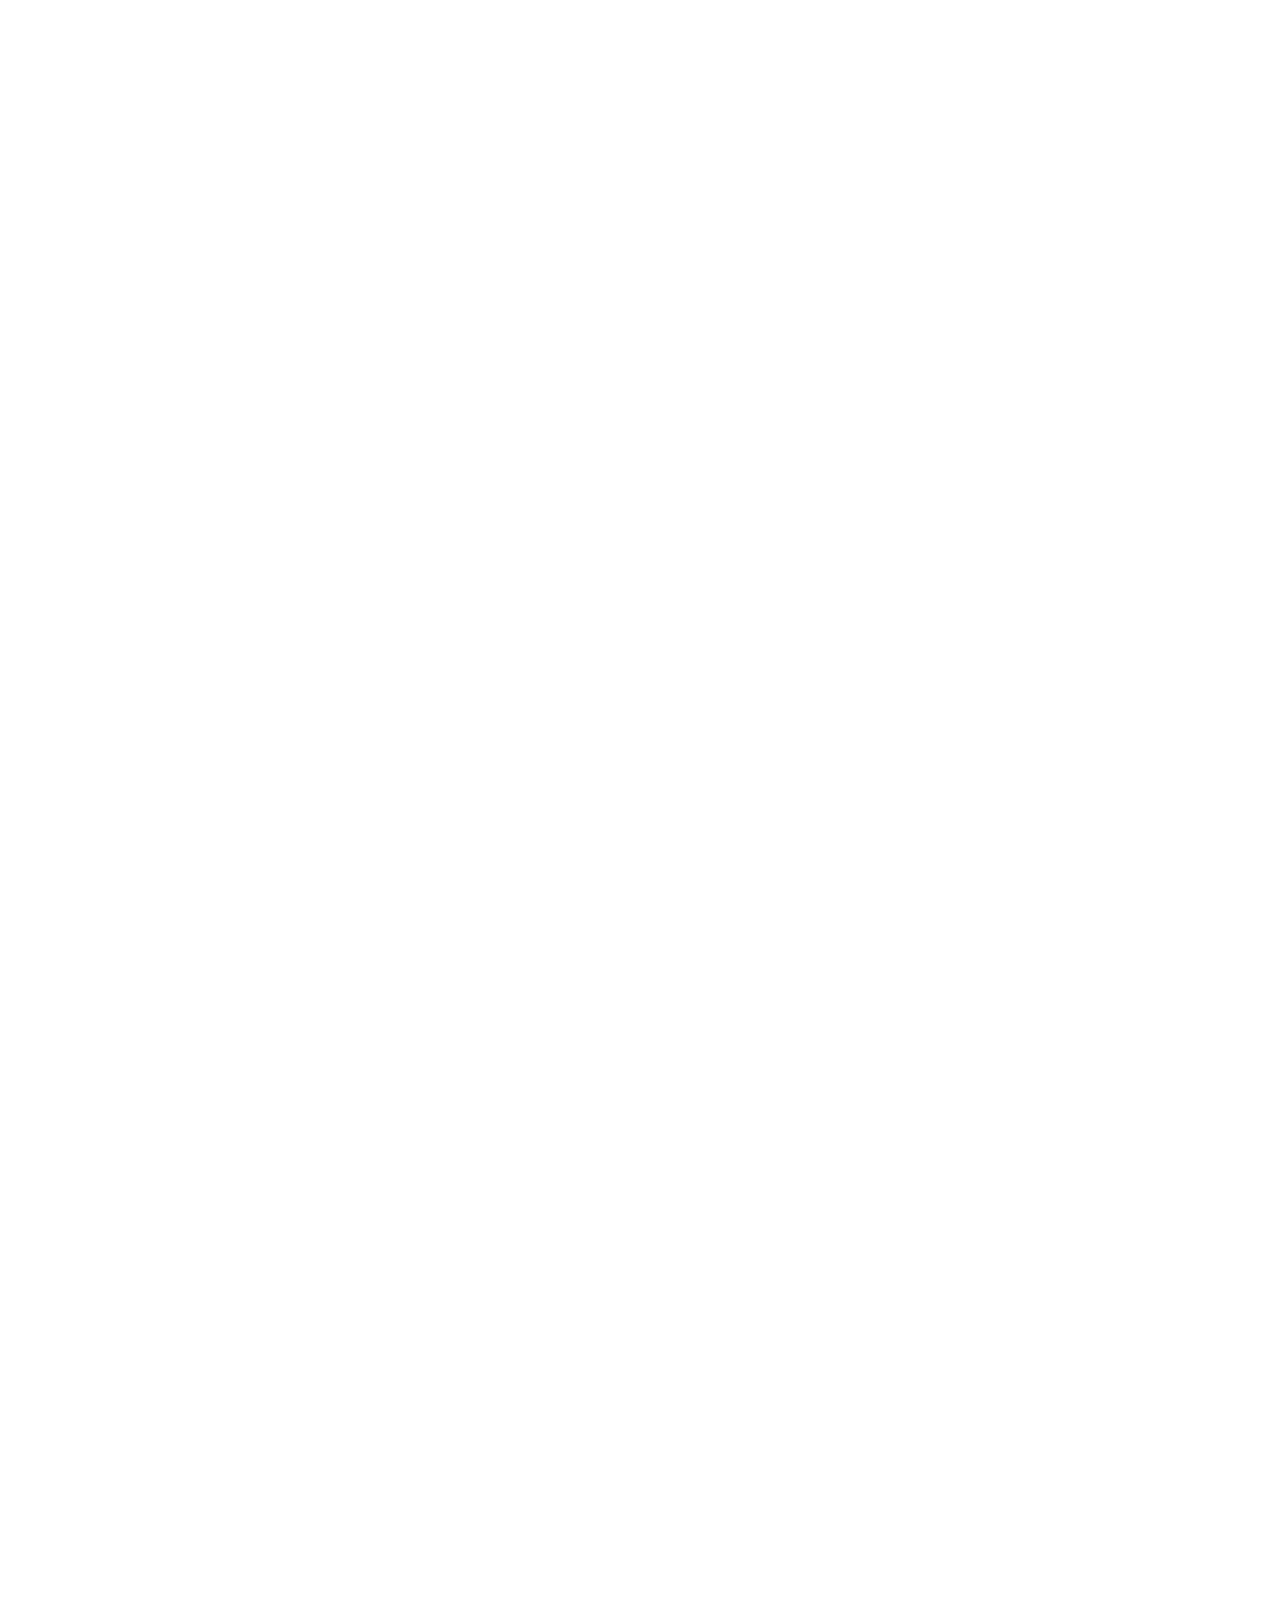
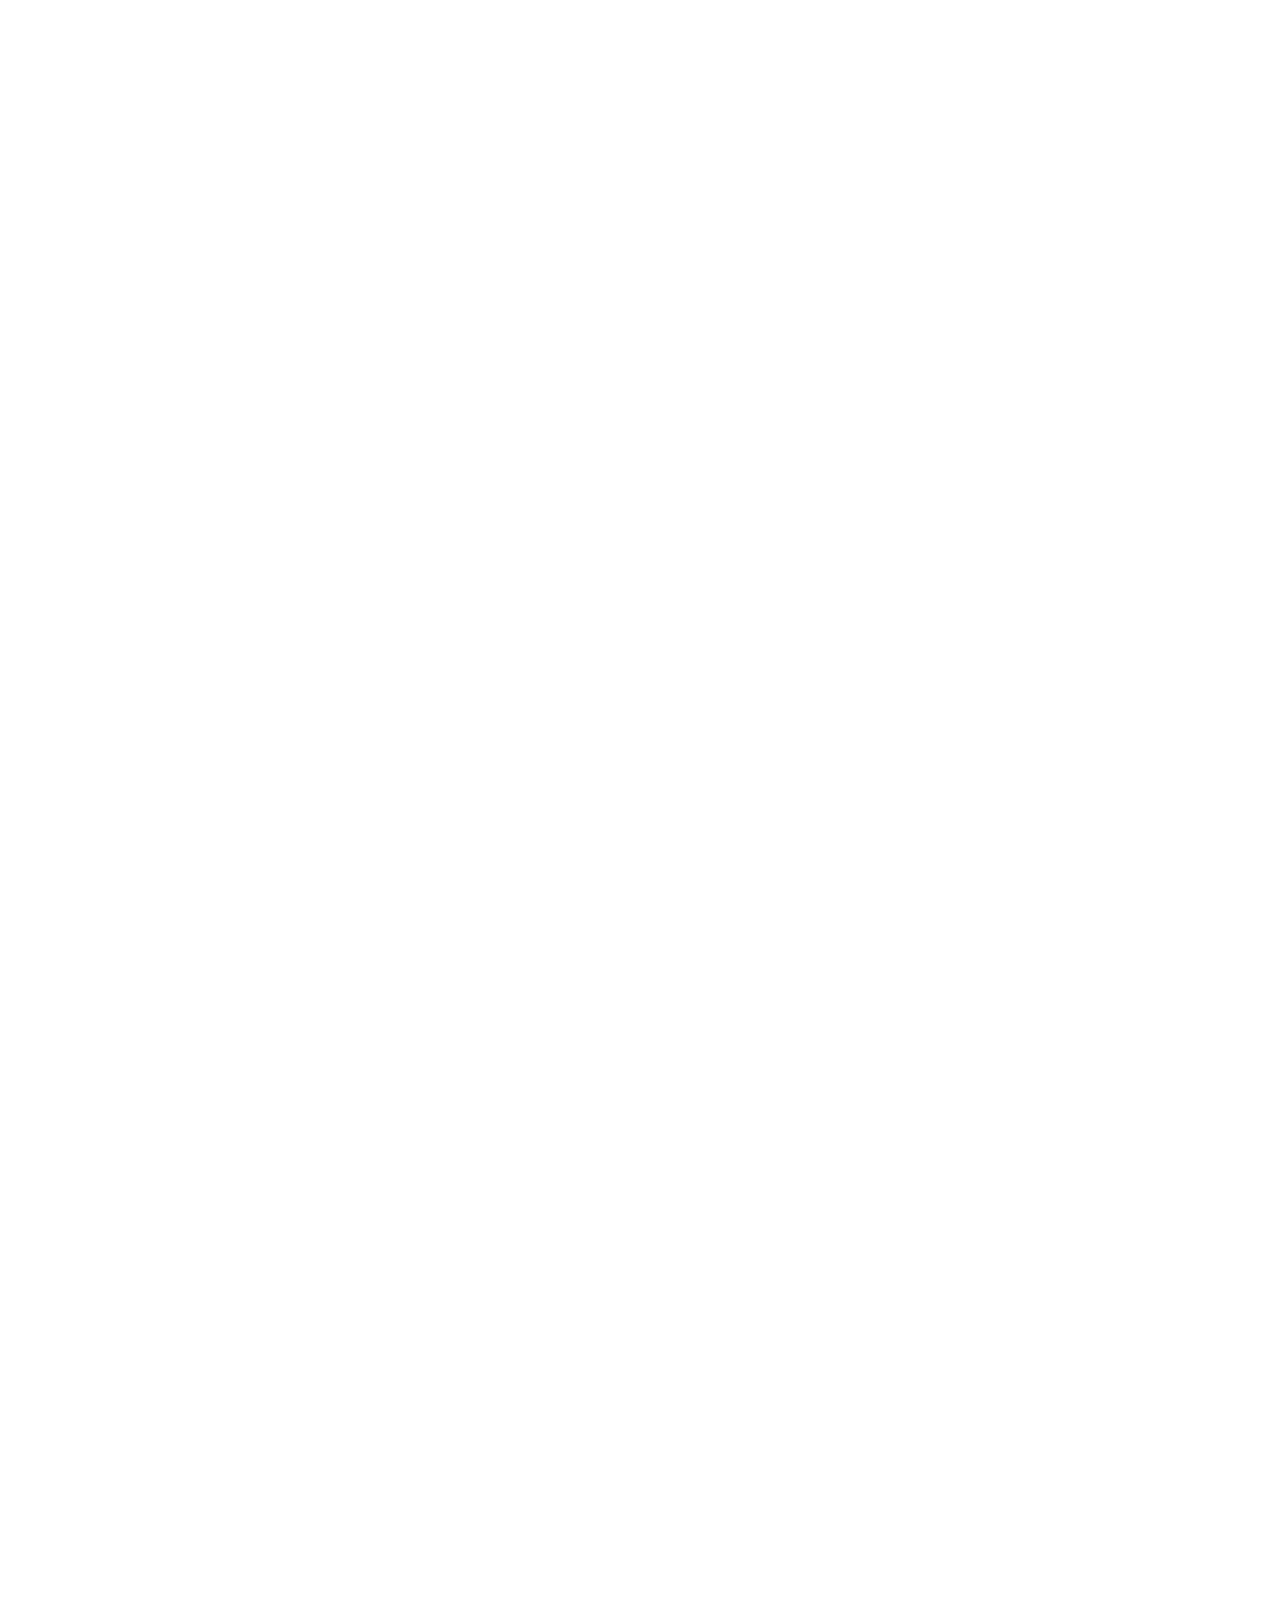
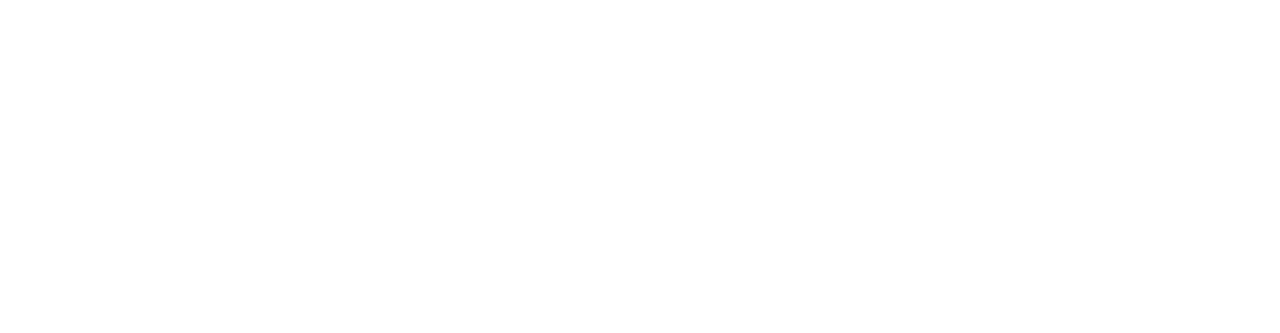
==== index.html @ 21ea9cd9 "Add files via upload" ====
<!DOCTYPE html>
<html lang="en">
<head>
	<title>Wrath Wines</title>
	<meta charset="UTF-8">
	<meta name="viewport" content="width=device-width, initial-scale=1">
<!--===============================================================================================-->
	<link rel="icon" type="image/png" href="images/icons/favicon1.png"/>
<!--===============================================================================================-->
	<link rel="stylesheet" type="text/css" href="vendor/bootstrap/css/bootstrap.min.css">
<!--===============================================================================================-->
	<link rel="stylesheet" type="text/css" href="fonts/font-awesome-4.7.0/css/font-awesome.min.css">
<!--===============================================================================================-->
	<link rel="stylesheet" type="text/css" href="fonts/themify/themify-icons.css">
<!--===============================================================================================-->
	<link rel="stylesheet" type="text/css" href="fonts/Linearicons-Free-v1.0.0/icon-font.min.css">
<!--===============================================================================================-->
	<link rel="stylesheet" type="text/css" href="fonts/elegant-font/html-css/style.css">
<!--===============================================================================================-->
	<link rel="stylesheet" type="text/css" href="vendor/animate/animate.css">
<!--===============================================================================================-->
	<link rel="stylesheet" type="text/css" href="vendor/css-hamburgers/hamburgers.min.css">
<!--===============================================================================================-->
	<link rel="stylesheet" type="text/css" href="vendor/animsition/css/animsition.min.css">
<!--===============================================================================================-->
	<link rel="stylesheet" type="text/css" href="vendor/select2/select2.min.css">
<!--===============================================================================================-->
	<link rel="stylesheet" type="text/css" href="vendor/daterangepicker/daterangepicker.css">
<!--===============================================================================================-->
	<link rel="stylesheet" type="text/css" href="vendor/slick/slick.css">
<!--===============================================================================================-->
	<link rel="stylesheet" type="text/css" href="vendor/lightbox2/css/lightbox.min.css">
<!--===============================================================================================-->
	<link rel="stylesheet" type="text/css" href="css/util.css">
	<link rel="stylesheet" type="text/css" href="css/main.css">
<!--===============================================================================================-->
</head>
<body class="animsition">

	<!-- Header -->
	<header class="header3">
		<!-- Header desktop -->
		<div class="container-menu-header-v3">
			<div class="wrap_header3 p-t-74">
				<!-- Logo -->
				<a href="index.html" class="logo3">
					<img src="images/icons/logo.png" alt="IMG-LOGO">
				</a>

				<!-- Header Icon -->
				<div class="header-icons3 p-t-38 p-b-60 p-l-8">
					<a href="#" class="header-wrapicon1 dis-block">
						<img src="images/icons/icon-header-01.png" class="header-icon1" alt="ICON">
					</a>

					<span class="linedivide1"></span>

					<div class="header-wrapicon2">
						<img src="images/icons/icon-header-02.png" class="header-icon1 js-show-header-dropdown" alt="ICON">
						<span class="header-icons-noti">0</span>

						<!-- Header cart noti -->
						<div class="header-cart header-dropdown">
							<ul class="header-cart-wrapitem">
								<li class="header-cart-item">
									<div class="header-cart-item-img">
										<img src="images/banner-06.jpg.png" alt="IMG">
									</div>

									<div class="header-cart-item-txt">
										<a href="#" class="header-cart-item-name">
											2018 WRATH PINOT NOIR
										</a>

										<span class="header-cart-item-info">
											1 x $92.00
										</span>
									</div>
								</li>

								<li class="header-cart-item">
									<div class="header-cart-item-img">
										<img src="images/banner-06.jpg.png" alt="IMG">
									</div>

									<div class="header-cart-item-txt">
										<a href="#" class="header-cart-item-name">
											2018 WRATH SYRAH
										</a>

										<span class="header-cart-item-info">
											1 x $92.00
										</span>
									</div>
								</li>

							</ul>

							<div class="header-cart-total">
								Total: $185.00
							</div>

							<div class="header-cart-buttons">
								<div class="header-cart-wrapbtn">
									<!-- Button -->
									<a href="cart.html" class="flex-c-m size1 bg1 bo-rad-20 hov1 s-text1 trans-0-4">
										View Cart
									</a>
								</div>

								<div class="header-cart-wrapbtn">
									<!-- Button -->
									<a href="#" class="flex-c-m size1 bg1 bo-rad-20 hov1 s-text1 trans-0-4">
										Check Out
									</a>
								</div>
							</div>
						</div>
					</div>
				</div>

				<!-- Menu -->
				<div class="wrap_menu">
					<nav class="menu">
						<ul class="main_menu">
							<li>
								<a href="index.html">Home</a>
							</li>

							<li>
								<a href="product.html">Wines</a>
							</li>

							<li>
								<a href="about.html">About Wrath</a>
							</li>

							<li>
								<a href="contact.html">Contact</a>
							</li>
						</ul>
					</nav>
				</div>
			</div>

			<div class="bottombar flex-col-c p-b-65">
				<div class="bottombar-social t-center p-b-8">
					<a href="https://www.facebook.com/wrathwines/" class="topbar-social-item fa fa-facebook"></a>
					<a href="https://www.instagram.com/wrathwines/?hl=en" class="topbar-social-item fa fa-instagram"></a>
					
					
					
				</div>

				<div class="bottombar-child2 p-r-20">
					<div class="topbar-language rs1-select2">
						<select class="selection-1" name="time">
							<option>USD</option>
						
						</select>
					</div>
				</div>
			</div>
		</div>

		<!-- Header Mobile -->
		<div class="wrap_header_mobile">
			<!-- Logo moblie -->
			<a href="index.html" class="logo-mobile">
				<img src="images/icons/logo.png" alt="IMG-LOGO">
			</a>

			<!-- Button show menu -->
			<div class="btn-show-menu">
				<!-- Header Icon mobile -->
				<div class="header-icons-mobile">
					<a href="#" class="header-wrapicon1 dis-block">
						<img src="images/icons/icon-header-01.png" class="header-icon1" alt="ICON">
					</a>

					<span class="linedivide2"></span>

					<div class="header-wrapicon2">
						<img src="images/icons/icon-header-02.png" class="header-icon1 js-show-header-dropdown" alt="ICON">
						<span class="header-icons-noti">0</span>

						<!-- Header cart noti -->
						<div class="header-cart header-dropdown">
							<ul class="header-cart-wrapitem">
								<li class="header-cart-item">
									<div class="header-cart-item-img">
										<img src="images/banner-06.jpg.png" alt="IMG">
									</div>

									<div class="header-cart-item-txt">
										<a href="#" class="header-cart-item-name">
											2018 WRATH PINOT NOIR
										</a>

										<span class="header-cart-item-info">
											1 x $92.00
										</span>
									</div>
								</li>

								<li class="header-cart-item">
									<div class="header-cart-item-img">
										<img src="images/banner-06.jpg.png" alt="IMG">
									</div>

									<div class="header-cart-item-txt">
										<a href="#" class="header-cart-item-name">
											2018 WRATH SYRAH
										</a>

										<span class="header-cart-item-info">
											1 x $92.00
										</span>
									</div>
								</li>

							</ul>

							<div class="header-cart-total">
								Total: $185.00
							</div>

							<div class="header-cart-buttons">
								<div class="header-cart-wrapbtn">
									<!-- Button -->
									<a href="cart.html" class="flex-c-m size1 bg1 bo-rad-20 hov1 s-text1 trans-0-4">
										View Cart
									</a>
								</div>

								<div class="header-cart-wrapbtn">
									<!-- Button -->
									<a href="#" class="flex-c-m size1 bg1 bo-rad-20 hov1 s-text1 trans-0-4">
										Check Out
									</a>
								</div>
							</div>
						</div>
					</div>
				</div>

				<div class="btn-show-menu-mobile hamburger hamburger--squeeze">
					<span class="hamburger-box">
						<span class="hamburger-inner"></span>
					</span>
				</div>
			</div>
		</div>

		<!-- Menu Mobile -->
		<div class="wrap-side-menu" >
			<nav class="side-menu">
				<ul class="main-menu">
					<li class="item-topbar-mobile p-l-20 p-t-8 p-b-8">
						<span class="topbar-child1">
							10% off all Pinot Noir!
						</span>
					</li>

					<li class="item-topbar-mobile p-l-20 p-t-8 p-b-8">
						<div class="topbar-child2-mobile">
							>

							<div class="topbar-language rs1-select2">
								<select class="selection-1" name="time">
									<option>USD</option>
									
								</select>
							</div>
						</div>
					</li>

					<li class="item-topbar-mobile p-l-10">
						<div class="topbar-social-mobile">
							<a href="#" class="topbar-social-item fa fa-facebook"></a>
							<a href="#" class="topbar-social-item fa fa-instagram"></a>
							
					</li>

					<li class="item-menu-mobile1">
						<a href="index.html">Home</a>
						
					</li>

					<li class="item-menu-mobile1">
						<a href="product.html">Wines</a>
					</li>

					<li class="item-menu-mobile1">
						<a href="about.html">About Wrath</a>
					</li>

					<li class="item-menu-mobile1">
						<a href="contact.html">Contact</a>
					</li>
				</ul>
			</nav>
		</div>
	</header>

<div class="container1-page">
	<!-- Slide1 -->
	<section class="slide1 rs1-slick1">
		<div class="wrap-slick1">
			<div class="slick1">
				<div class="item-slick1 item1-slick1" style="background-image: url(images/master-slide-08.jpg.png);">
					<div class="wrap-content-slide1 size24 flex-col-c-m p-l-15 p-r-15 p-t-120 p-b-170">
						

						

						<div class="wrap-btn-slide1 w-size1 animated visible-false" data-appear="zoomIn">
							<!-- Button -->
							
						</div>
					</div>
				</div>

				<div class="item-slick1 item1-slick1" style="background-image: url(images/master-slide-09.png);">
					<div class="wrap-content-slide1 size24 flex-col-c-m p-l-15 p-r-15 p-t-120 p-b-170">
						

						<div class="wrap-btn-slide1 w-size1 animated visible-false" data-appear="rotateIn">
							<!-- Button -->
							
						</div>
					</div>
				</div>

				<div class="item-slick1 item1-slick1" style="background-image: url(images/master-slide-10.png);">
					<div class="wrap-content-slide1 size24 flex-col-c-m p-l-15 p-r-15 p-t-120 p-b-170">
						

						

						<div class="wrap-btn-slide1 w-size1 animated visible-false" data-appear="slideInUp">
							<!-- Button -->
							
						</div>
					</div>
				</div>
			</div>
		</div>
	</section>

	<!-- Top noti -->
	<div class="pos-relative">
		<div class="flex-c-m size22 bg0 s-text21 ab-b-l op-0-9">
			10% off all Pinot Noir!
			<a href="product.html" class="s-text22 hov6 p-l-5">
				Shop Now
			</a>

			<button class="flex-c-m pos2 size23 colorwhite eff3 trans-0-4 btn-romove-top-noti">
				<i class="fa fa-remove fs-13" aria-hidden="true"></i>
			</button>
		</div>
	</div>

	<!-- Banner -->
	<section class="banner bgwhite p-t-40 p-b-40">
		<div class="container">
			<div class="row">
				<div class="col-sm-10 col-md-8 col-lg-4 m-l-r-auto">
					<!-- block1 -->
					<div class="block1 hov-img-zoom pos-relative m-b-30">
						<img src="images/banner-06.jpg.png" alt="IMG-BENNER">

						<div class="block1-wrapbtn w-size2">
							<!-- Button -->
							<a href="product.html" class="flex-c-m size2 m-text2 bg3 hov1 trans-0-4">
								Wines
							</a>
						</div>
					</div>

					<!-- block1 -->
					<div class="block1 hov-img-zoom pos-relative m-b-30">
						<img src="images/banner-B.png" alt="IMG-BENNER">

						<div class="block1-wrapbtn w-size2">
							<!-- Button -->
							<a href="#" class="flex-c-m size2 m-text2 bg3 hov1 trans-0-4">
								Wine Bundles
							</a>
						</div>
					</div>
				</div>

				<div class="col-sm-10 col-md-8 col-lg-4 m-l-r-auto">
					<!-- block1 -->
					<div class="block1 hov-img-zoom pos-relative m-b-30">
						<img src="images/banner-07.jpg.png" alt="IMG-BENNER">

						<div class="block1-wrapbtn w-size2">
							<!-- Button -->
							<a href="#" class="flex-c-m size2 m-text2 bg3 hov1 trans-0-4">
								Tasting
							</a>
						</div>
					</div>

					<!-- block1 -->
					<div class="block1 hov-img-zoom pos-relative m-b-30">
						<img src="images/banner-BO.png" alt="IMG-BENNER">

						<div class="block1-wrapbtn w-size2">
							<!-- Button -->
							<a href="#" class="flex-c-m size2 m-text2 bg3 hov1 trans-0-4">
								Merchandise
							</a>
						</div>
					</div>
				</div>

				<div class="col-sm-10 col-md-8 col-lg-4 m-l-r-auto">
					<!-- block1 -->
					<div class="block1 hov-img-zoom pos-relative m-b-30">
						<img src="images/banner-55.png" alt="IMG-BENNER">

						<div class="block1-wrapbtn w-size2">
							<!-- Button -->
							<a href="#" class="flex-c-m size2 m-text2 bg3 hov1 trans-0-4">
								Apparel
							</a>
						</div>
					</div>

					<!-- block2 -->
					<div class="block2 wrap-pic-w pos-relative m-b-30">
						<img src="images/icons/bg-01.jpg.png" alt="IMG">

						<div class="block2-content sizefull ab-t-l flex-col-c-m">
							<h4 class="m-text4 t-center w-size3 p-b-8">
								Join The Wrath List
							</h4>

							<p class="t-center w-size4">
								By joining The Wrath List ensures you the first, possibly only, opportunity to purchase Wrath wines.
							</p>

							<div class="w-size2 p-t-25">
								<!-- Button -->
								<a href="#" class="flex-c-m size2 bg4 bo-rad-23 hov1 m-text3 trans-0-4">
									Join Wrath List
								</a>
							</div>
						</div>
					</div>
				</div>
			</div>
		</div>
	</section>

	<!-- New Product -->
	<section class="newproduct bgwhite p-t-45 p-b-105">
		<div class="container">
			<div class="sec-title p-b-60">
				<h3 class="m-text5 t-center">
					Best Sellers
				</h3>
			</div>

			<!-- Slide2 -->
			<div class="wrap-slick2 rs1-slick2">
				<div class="slick2">

					<div class="item-slick2 p-l-15 p-r-15">
						<!-- Block2 -->
						<div class="block2">
							<div class="block2-img wrap-pic-w of-hidden pos-relative block2-labelnew">
								<img src="images/item-02.jpg.png" alt="IMG-PRODUCT">

								<div class="block2-overlay trans-0-4">
									<a href="#" class="block2-btn-addwishlist hov-pointer trans-0-4">
										<i class="icon-wishlist icon_heart_alt" aria-hidden="true"></i>
										<i class="icon-wishlist icon_heart dis-none" aria-hidden="true"></i>
									</a>

									<div class="block2-btn-addcart w-size1 trans-0-4">
										<!-- Button -->
										<button class="flex-c-m size1 bg4 bo-rad-23 hov1 s-text1 trans-0-4">
											Add to Cart
										</button>
									</div>
								</div>
							</div>

							

							<div class="block2-txt p-t-20">
								<a href="product-detail.html" class="block2-name dis-block s-text3 p-b-5">
									<h6 class="PB">2018 WRATH SYRAH</h6>
									
								</a>
								<h6 class="h6r">San Saba Vineyard</h5>

								<h6 class="PT">$92.50</h6>
							</div>
						</div>
					</div>

					<div class="item-slick2 p-l-15 p-r-15">
						<!-- Block2 -->
						<div class="block2">
							<div class="block2-img wrap-pic-w of-hidden pos-relative block2-labelnew">
								<img src="images/item-05.jpg.png" alt="IMG-PRODUCT">

								<div class="block2-overlay trans-0-4">
									<a href="#" class="block2-btn-addwishlist hov-pointer trans-0-4">
										<i class="icon-wishlist icon_heart_alt" aria-hidden="true"></i>
										<i class="icon-wishlist icon_heart dis-none" aria-hidden="true"></i>
									</a>

									<div class="block2-btn-addcart w-size1 trans-0-4">
										<!-- Button -->
										<button class="flex-c-m size1 bg4 bo-rad-23 hov1 s-text1 trans-0-4">
											Add to Cart
										</button>
									</div>
								</div>
							</div>

							<div class="block2-txt p-t-20">
								<a href="product-detail.html" class="block2-name dis-block s-text3 p-b-5">
									<h6 class="PB">2018 WRATH PINOT NOIR</h6>
								</a>
								<h6 class="h6r">McIntyre Vineyard</h6>
								
									<h6 class="PT">$92.50</h6>
								
							</div>
						</div>
					</div>

					<div class="item-slick2 p-l-15 p-r-15">
						<!-- Block2 -->
						<div class="block2">
							<div class="block2-img wrap-pic-w of-hidden pos-relative block2-labelnew">
								<img src="images/item-05.jpg.png" alt="IMG-PRODUCT">

								<div class="block2-overlay trans-0-4">
									<a href="#" class="block2-btn-addwishlist hov-pointer trans-0-4">
										<i class="icon-wishlist icon_heart_alt" aria-hidden="true"></i>
										<i class="icon-wishlist icon_heart dis-none" aria-hidden="true"></i>
									</a>

									<div class="block2-btn-addcart w-size1 trans-0-4">
										<!-- Button -->
										<button class="flex-c-m size1 bg4 bo-rad-23 hov1 s-text1 trans-0-4">
											Add to Cart
										</button>
									</div>
								</div>
							</div>

							<div class="block2-txt p-t-20">
								<a href="product-detail.html" class="block2-name dis-block s-text3 p-b-5">
									<h6 class="PB">2018 WRATH PINOT NOIR</h6>
								</a>
								<h6 class="h6r">Boekenoogen Vineyard</h6>
								
								<h6 class="PT">$92.50</h6>
								
							</div>
						</div>
					</div>

					<div class="item-slick2 p-l-15 p-r-15">
						<!-- Block2 -->
						<div class="block2">
							<div class="block2-img wrap-pic-w of-hidden pos-relative block2-labelnew">
								<img src="images/item-02.jpg.png" alt="IMG-PRODUCT">

								<div class="block2-overlay trans-0-4">
									<a href="#" class="block2-btn-addwishlist hov-pointer trans-0-4">
										<i class="icon-wishlist icon_heart_alt" aria-hidden="true"></i>
										<i class="icon-wishlist icon_heart dis-none" aria-hidden="true"></i>
									</a>

									<div class="block2-btn-addcart w-size1 trans-0-4">
										<!-- Button -->
										<button class="flex-c-m size1 bg4 bo-rad-23 hov1 s-text1 trans-0-4">
											Add to Cart
										</button>
									</div>
								</div>
							</div>

							<div class="block2-txt p-t-20">
								<a href="product-detail.html" class="block2-name dis-block s-text3 p-b-5">
									<h6 class="PB">2018 WRATH PINOT NOIR </h6>
								</a>
								<h6 class="h6r">KW Ranch</h6>
								
								<h6 class="PT">$92.50</h6>	
								

							
							</div>
						</div>
					</div>

					<div class="item-slick2 p-l-15 p-r-15">
						<!-- Block2 -->
						<div class="block2">
							<div class="block2-img wrap-pic-w of-hidden pos-relative block2-labelnew">
								<img src="images/item-03.jpg.png" alt="IMG-PRODUCT">

								<div class="block2-overlay trans-0-4">
									<a href="#" class="block2-btn-addwishlist hov-pointer trans-0-4">
										<i class="icon-wishlist icon_heart_alt" aria-hidden="true"></i>
										<i class="icon-wishlist icon_heart dis-none" aria-hidden="true"></i>
									</a>

									<div class="block2-btn-addcart w-size1 trans-0-4">
										<!-- Button -->
										<button class="flex-c-m size1 bg4 bo-rad-23 hov1 s-text1 trans-0-4">
											Add to Cart
										</button>
									</div>
								</div>
							</div>

							<div class="block2-txt p-t-20">
								<a href="product-detail.html" class="block2-name dis-block s-text3 p-b-5">
									<h6 class="PB">2018 WRATH SAUVIGNON BLANC</h6>
								</a>
								<h6 class="h6r">3 Clone</h6>
								
								<h6 class="PT">$92.50</h6>	
							</div>
						</div>
					</div>

					<div class="item-slick2 p-l-15 p-r-15">
						<!-- Block2 -->
						<div class="block2">
							<div class="block2-img wrap-pic-w of-hidden pos-relative block2-labelnew">
								<img src="images/item-05.jpg.png" alt="IMG-PRODUCT">

								<div class="block2-overlay trans-0-4">
									<a href="#" class="block2-btn-addwishlist hov-pointer trans-0-4">
										<i class="icon-wishlist icon_heart_alt" aria-hidden="true"></i>
										<i class="icon-wishlist icon_heart dis-none" aria-hidden="true"></i>
									</a>

									<div class="block2-btn-addcart w-size1 trans-0-4">
										<!-- Button -->
										<button class="flex-c-m size1 bg4 bo-rad-23 hov1 s-text1 trans-0-4">
											Add to Cart
										</button>
									</div>
								</div>
							</div>

							<div class="block2-txt p-t-20">
								<a href="product-detail.html" class="block2-name dis-block s-text3 p-b-5">
									<h6 class="PB">2018 WRATH PINOT</h6>
								</a>
								<h6 class="h6r">115/667</h6>
								
								<h6 class="PT">$92.50</h6>	
							</div>
						</div>
					</div>

					<div class="item-slick2 p-l-15 p-r-15">
						<!-- Block2 -->
						<div class="block2">
							<div class="block2-img wrap-pic-w of-hidden pos-relative block2-labelnew">
								<img src="images/item-04.jpg.png" alt="IMG-PRODUCT">

								<div class="block2-overlay trans-0-4">
									<a href="#" class="block2-btn-addwishlist hov-pointer trans-0-4">
										<i class="icon-wishlist icon_heart_alt" aria-hidden="true"></i>
										<i class="icon-wishlist icon_heart dis-none" aria-hidden="true"></i>
									</a>

									<div class="block2-btn-addcart w-size1 trans-0-4">
										<!-- Button -->
										<button class="flex-c-m size1 bg4 bo-rad-23 hov1 s-text1 trans-0-4">
											Add to Cart
										</button>
									</div>
								</div>
							</div>

							<div class="block2-txt p-t-20">
								<a href="product-detail.html" class="block2-name dis-block s-text3 p-b-5">
									
									<h6 class="PB">2018 WRATH GRENACHE</h6>
								</a>
								<h6 class="h6r">San Saba Vineyard</h6>
								
								<h6 class="PT">$92.50</h6>	
							</div>
						</div>
					</div>

					<div class="item-slick2 p-l-15 p-r-15">
						<!-- Block2 -->
						<div class="block2">
							<div class="block2-img wrap-pic-w of-hidden pos-relative block2-labelnew">
								<img src="images/item-03.jpg.png" alt="IMG-PRODUCT">

								<div class="block2-overlay trans-0-4">
									<a href="#" class="block2-btn-addwishlist hov-pointer trans-0-4">
										<i class="icon-wishlist icon_heart_alt" aria-hidden="true"></i>
										<i class="icon-wishlist icon_heart dis-none" aria-hidden="true"></i>
									</a>

									<div class="block2-btn-addcart w-size1 trans-0-4">
										<!-- Button -->
										<button class="flex-c-m size1 bg4 bo-rad-23 hov1 s-text1 trans-0-4">
											Add to Cart
										</button>
									</div>
								</div>
							</div>

							<div class="block2-txt p-t-20">
								<a href="product-detail.html" class="block2-name dis-block s-text3 p-b-5">
									<h6 class="PB">2018 WRATH CHARDONNAY</h6>
								</a>
								<h6 class="h6r">Fermata</h6>
								<h6 class="PT">$92.50</h6>	
							</div>
						</div>
					</div>
				</div>
			</div>

		</div>
	</section>

	<!-- Banner2 -->
	<div class="banner2 bg5 p-t-55 p-b-55 bg-img1" style="background-image: url(images/WBG.png);">
		<div class="container">
			<div class="flex-w flex-r-m flex-c-xl">
				<div class="p-t-15 p-b-15 w-size28">
					<div class="bgwhite hov-img-zoom pos-relative p-b-20per-ssm">
						<img src="images/LaPaulee.png" alt="IMG-BANNER">

						<div class="ab-t-l sizefull flex-col-c-b p-l-15 p-r-15 p-b-20">
							<div class="t-center">
								<a class="dis-block s-text33 p-b-5">
									<h1 class="LP">La Paulee</h1>
								</a>


								<span class="block2-newprice">
									<a href="#"><h3 class="BYTN">Buy Your Tickets Now!</h3></a>
								</span>
							</div>

							<div class="flex-c-m p-t-44 p-t-30-xl">
								<div class="flex-col-c-m size3 bo1 m-l-5 m-r-5">
									<span class="m-text100 p-b-1 days">
										69
									</span>

									<span class="s-text100">
										days
									</span>
								</div>

								<div class="flex-col-c-m size3 bo1 m-l-5 m-r-5">
									<span class="m-text100 p-b-1 hours">
										04
									</span>

									<span class="s-text100">
										hrs
									</span>
								</div>

								<div class="flex-col-c-m size3 bo1 m-l-5 m-r-5">
									<span class="m-text100 p-b-1 minutes">
										32
									</span>

									<span class="s-text100">
										mins
									</span>
								</div>

								<div class="flex-col-c-m size3 bo1 m-l-5 m-r-5">
									<span class="m-text100 p-b-1 seconds">
										05
									</span>

									<span class="s-text100">
										secs
									</span>
								</div>
							</div>
						</div>
					</div>
				</div>
			</div>
		</div>
	</div>


	<!-- Our product -->
	<section class="bgwhite p-t-115 p-b-58">
		<div class="container">
			<div class="sec-title p-b-22">
				<h3 class="m-text5 t-center">
					Our Wines
				</h3>
			</div>

			<!-- Tab01 -->
			<div class="tab01">
				<!-- Nav tabs -->
				<ul class="nav nav-tabs" role="tablist">
					<li class="nav-item">
						<a class="nav-link active" data-toggle="tab" href="#best-seller" role="tab">Wrath Reds</a>
					</li>
					<li class="nav-item">
						<a class="nav-link" data-toggle="tab" href="#featured" role="tab">Wrath Whites</a>
					</li>
					<li class="nav-item">
						<a class="nav-link" data-toggle="tab" href="#sale" role="tab">On Sale</a>
					</li>
					<li class="nav-item">
						<a class="nav-link" data-toggle="tab" href="#top-rate" role="tab">Best Sellers</a>
					</li>
				</ul>

				<!-- Tab panes -->
				<div class="tab-content p-t-35">
					<!-- - -->
					<div class="tab-pane fade show active" id="best-seller" role="tabpanel">
						<div class="row">
							<div class="col-sm-6 col-md-4 col-lg-3 p-b-50">
								<!-- Block2 -->
								<div class="block2">
									<div class="block2-img wrap-pic-w of-hidden pos-relative block2-labelnew">
										<img src="images/item-02.jpg.png" alt="IMG-PRODUCT">

										<div class="block2-overlay trans-0-4">
											<a href="#" class="block2-btn-addwishlist hov-pointer trans-0-4">
												<i class="icon-wishlist icon_heart_alt" aria-hidden="true"></i>
												<i class="icon-wishlist icon_heart dis-none" aria-hidden="true"></i>
											</a>

											<div class="block2-btn-addcart w-size1 trans-0-4">
												<!-- Button -->
												<button class="flex-c-m size1 bg4 bo-rad-23 hov1 s-text1 trans-0-4">
													Add to Cart
												</button>
											</div>
										</div>
									</div>

									<div class="block2-txt p-t-20">
										<a href="product-detail.html" class="block2-name dis-block s-text3 p-b-5">
											<h6 class="PB">2018 WRATH SYRAH</h6>
										</a>
										<h6 class="h6r">San Saba Vineyard</h5>
										<h6 class="PT">$92.50</h6>
										
										
										
									</div>
								</div>
							</div>

							<div class="col-sm-6 col-md-4 col-lg-3 p-b-50">
								<!-- Block2 -->
								<div class="block2">
									<div class="block2-img wrap-pic-w of-hidden pos-relative block2-labelnew ">
										<img src="images/item-02.jpg.png" alt="IMG-PRODUCT">

										<div class="block2-overlay trans-0-4">
											<a href="#" class="block2-btn-addwishlist hov-pointer trans-0-4">
												<i class="icon-wishlist icon_heart_alt" aria-hidden="true"></i>
												<i class="icon-wishlist icon_heart dis-none" aria-hidden="true"></i>
											</a>

											<div class="block2-btn-addcart w-size1 trans-0-4">
												<!-- Button -->
												<button class="flex-c-m size1 bg4 bo-rad-23 hov1 s-text1 trans-0-4">
													Add to Cart
												</button>
											</div>
										</div>
									</div>

									<div class="block2-txt p-t-20">
										<a href="product-detail.html" class="block2-name dis-block s-text3 p-b-5">
											<h6 class="PB">2018 WRATH PINOT NOIR</h6>
										</a>
										<h6 class="h6r">KW Ranch</h5>
										<h6 class="PT">$92.50</h6>
									</div>
								</div>
							</div>

							<div class="col-sm-6 col-md-4 col-lg-3 p-b-50">
								<!-- Block2 -->
								<div class="block2">
									<div class="block2-img wrap-pic-w of-hidden pos-relative block2-labelnew">
										<img src="images/item-02.jpg.png" alt="IMG-PRODUCT">

										<div class="block2-overlay trans-0-4">
											<a href="#" class="block2-btn-addwishlist hov-pointer trans-0-4">
												<i class="icon-wishlist icon_heart_alt" aria-hidden="true"></i>
												<i class="icon-wishlist icon_heart dis-none" aria-hidden="true"></i>
											</a>

											<div class="block2-btn-addcart w-size1 trans-0-4">
												<!-- Button -->
												<button class="flex-c-m size1 bg4 bo-rad-23 hov1 s-text1 trans-0-4">
													Add to Cart
												</button>
											</div>
										</div>
									</div>

									<div class="block2-txt p-t-20">
										<a href="product-detail.html" class="block2-name dis-block s-text3 p-b-5">
											<h6 class="PB">2018 WRATH PINOT NOIR</h6>
										</a>
										<h6 class="h6r">Boekenoogen Vineyard</h5>
										<h6 class="PT">$92.50</h6>
									</div>
								</div>
							</div>

							<div class="col-sm-6 col-md-4 col-lg-3 p-b-50">
								<!-- Block2 -->
								<div class="block2">
									<div class="block2-img wrap-pic-w of-hidden pos-relative block2-labelnew">
										<img src="images/item-02.jpg.png" alt="IMG-PRODUCT">

										<div class="block2-overlay trans-0-4">
											<a href="#" class="block2-btn-addwishlist hov-pointer trans-0-4">
												<i class="icon-wishlist icon_heart_alt" aria-hidden="true"></i>
												<i class="icon-wishlist icon_heart dis-none" aria-hidden="true"></i>
											</a>

											<div class="block2-btn-addcart w-size1 trans-0-4">
												<!-- Button -->
												<button class="flex-c-m size1 bg4 bo-rad-23 hov1 s-text1 trans-0-4">
													Add to Cart
												</button>
											</div>
										</div>
									</div>

									<div class="block2-txt p-t-20">
										<a href="product-detail.html" class="block2-name dis-block s-text3 p-b-5">
											<h6 class="PB">2018 WRATH PINOT NOIR</h6>
										</a>
										<h6 class="h6r">Pommard4/777 Pinot Noir</h5>
										<h6 class="PT">$92.50</h6>
									</div>
								</div>
							</div>

							<div class="col-sm-6 col-md-4 col-lg-3 p-b-50">
								<!-- Block2 -->
								<div class="block2">
									<div class="block2-img wrap-pic-w of-hidden pos-relative block2-labelnew">
										<img src="images/item-02.jpg.png" alt="IMG-PRODUCT">

										<div class="block2-overlay trans-0-4">
											<a href="#" class="block2-btn-addwishlist hov-pointer trans-0-4">
												<i class="icon-wishlist icon_heart_alt" aria-hidden="true"></i>
												<i class="icon-wishlist icon_heart dis-none" aria-hidden="true"></i>
											</a>

											<div class="block2-btn-addcart w-size1 trans-0-4">
												<!-- Button -->
												<button class="flex-c-m size1 bg4 bo-rad-23 hov1 s-text1 trans-0-4">
													Add to Cart
												</button>
											</div>
										</div>
									</div>

									<div class="block2-txt p-t-20">
										<a href="product-detail.html" class="block2-name dis-block s-text3 p-b-5">
											<h6 class="PB">2018 WRATH PINOT NOIR</h6>
										</a>
										<h6 class="h6r">115/667</h5>
										<h6 class="PT">$92.50</h6>
									</div>
								</div>
							</div>

							<div class="col-sm-6 col-md-4 col-lg-3 p-b-50">
								<!-- Block2 -->
								<div class="block2">
									<div class="block2-img wrap-pic-w of-hidden pos-relative block2-labelnew">
										<img src="images/item-02.jpg.png" alt="IMG-PRODUCT">

										<div class="block2-overlay trans-0-4">
											<a href="#" class="block2-btn-addwishlist hov-pointer trans-0-4">
												<i class="icon-wishlist icon_heart_alt" aria-hidden="true"></i>
												<i class="icon-wishlist icon_heart dis-none" aria-hidden="true"></i>
											</a>

											<div class="block2-btn-addcart w-size1 trans-0-4">
												<!-- Button -->
												<button class="flex-c-m size1 bg4 bo-rad-23 hov1 s-text1 trans-0-4">
													Add to Cart
												</button>
											</div>
										</div>
									</div>

									<div class="block2-txt p-t-20">
										<a href="product-detail.html" class="block2-name dis-block s-text3 p-b-5">
											<h6 class="PB">2018 WRATH PINOT NOIR</h6>
										</a>
										<h6 class="h6r">Swan/828</h5>
										<h6 class="PT">$92.50</h6>
									</div>
								</div>
							</div>

							<div class="col-sm-6 col-md-4 col-lg-3 p-b-50">
								<!-- Block2 -->
								<div class="block2">
									<div class="block2-img wrap-pic-w of-hidden pos-relative block2-labelnew">
										<img src="images/item-02.jpg.png" alt="IMG-PRODUCT">

										<div class="block2-overlay trans-0-4">
											<a href="#" class="block2-btn-addwishlist hov-pointer trans-0-4">
												<i class="icon-wishlist icon_heart_alt" aria-hidden="true"></i>
												<i class="icon-wishlist icon_heart dis-none" aria-hidden="true"></i>
											</a>

											<div class="block2-btn-addcart w-size1 trans-0-4">
												<!-- Button -->
												<button class="flex-c-m size1 bg4 bo-rad-23 hov1 s-text1 trans-0-4">
													Add to Cart
												</button>
											</div>
										</div>
									</div>

									<div class="block2-txt p-t-20">
										<a href="product-detail.html" class="block2-name dis-block s-text3 p-b-5">
											<h6 class="PB">2018 WRATH PINOT NOIR</h6>
										</a>
										<h6 class="h6r">McIntyre Vineyard</h5>
										<h6 class="PT">$92.50</h6>
									</div>
								</div>
							</div>

							<div class="col-sm-6 col-md-4 col-lg-3 p-b-50">
								<!-- Block2 -->
								<div class="block2">
									<div class="block2-img wrap-pic-w of-hidden pos-relative pos-relative block2-labelnew">
										<img src="images/item-02.jpg.png" alt="IMG-PRODUCT">

										<div class="block2-overlay trans-0-4">
											<a href="#" class="block2-btn-addwishlist hov-pointer trans-0-4">
												<i class="icon-wishlist icon_heart_alt" aria-hidden="true"></i>
												<i class="icon-wishlist icon_heart dis-none" aria-hidden="true"></i>
											</a>

											<div class="block2-btn-addcart w-size1 trans-0-4">
												<!-- Button -->
												<button class="flex-c-m size1 bg4 bo-rad-23 hov1 s-text1 trans-0-4">
													Add to Cart
												</button>
											</div>
										</div>
									</div>

									<div class="block2-txt p-t-20">
										<a href="product-detail.html" class="block2-name dis-block s-text3 p-b-5">
											<h6 class="PB">2018 WRATH Piont Noir</h6>
										</a>
										<h6 class="h6r">KW Ranch</h5>
										<h6 class="PT">$92.50</h6>
									</div>
								</div>
							</div>
						</div>
					</div>

					<!-- - -->
					<div class="tab-pane fade" id="featured" role="tabpanel">
						<div class="row">
							<div class="col-sm-6 col-md-4 col-lg-3 p-b-50">
								<!-- Block2 -->
								<div class="block2">
									<div class="block2-img wrap-pic-w of-hidden pos-relative">
										<img src="images/item-03.jpg.png" alt="IMG-PRODUCT">

										<div class="block2-overlay trans-0-4">
											<a href="#" class="block2-btn-addwishlist hov-pointer trans-0-4">
												<i class="icon-wishlist icon_heart_alt" aria-hidden="true"></i>
												<i class="icon-wishlist icon_heart dis-none" aria-hidden="true"></i>
											</a>

											<div class="block2-btn-addcart w-size1 trans-0-4">
												<!-- Button -->
												<button class="flex-c-m size1 bg4 bo-rad-23 hov1 s-text1 trans-0-4">
													Add to Cart
												</button>
											</div>
										</div>
									</div>

									<div class="block2-txt p-t-20">
										<h6 class="PB">2017 WRATH SAUVIGNON BLANC</h6>
									</a>
									<h6 class="h6r">San Saba Vineyard</h5>
									<h6 class="PT">$92.50</h6>
									</div>
								</div>
							</div>

							<div class="col-sm-6 col-md-4 col-lg-3 p-b-50">
								<!-- Block2 -->
								<div class="block2">
									<div class="block2-img wrap-pic-w of-hidden pos-relative block2-labelnew">
										<img src="images/item-03.jpg.png" alt="IMG-PRODUCT">

										<div class="block2-overlay trans-0-4">
											<a href="#" class="block2-btn-addwishlist hov-pointer trans-0-4">
												<i class="icon-wishlist icon_heart_alt" aria-hidden="true"></i>
												<i class="icon-wishlist icon_heart dis-none" aria-hidden="true"></i>
											</a>

											<div class="block2-btn-addcart w-size1 trans-0-4">
												<!-- Button -->
												<button class="flex-c-m size1 bg4 bo-rad-23 hov1 s-text1 trans-0-4">
													Add to Cart
												</button>
											</div>
										</div>
									</div>

									<div class="block2-txt p-t-20">
										<h6 class="PB">2018 WRATH SAUVIGNON BLANC</h6>
									</a>
									<h6 class="h6r">San Saba Vineyards</h5>
									<h6 class="PT">$92.50</h6>
									</div>
								</div>
							</div>

							<div class="col-sm-6 col-md-4 col-lg-3 p-b-50">
								<!-- Block2 -->
								<div class="block2">
									<div class="block2-img wrap-pic-w of-hidden pos-relative">
										<img src="images/item-03.jpg.png" alt="IMG-PRODUCT">

										<div class="block2-overlay trans-0-4">
											<a href="#" class="block2-btn-addwishlist hov-pointer trans-0-4">
												<i class="icon-wishlist icon_heart_alt" aria-hidden="true"></i>
												<i class="icon-wishlist icon_heart dis-none" aria-hidden="true"></i>
											</a>

											<div class="block2-btn-addcart w-size1 trans-0-4">
												<!-- Button -->
												<button class="flex-c-m size1 bg4 bo-rad-23 hov1 s-text1 trans-0-4">
													Add to Cart
												</button>
											</div>
										</div>
									</div>

									<div class="block2-txt p-t-20">
										<h6 class="PB">2016 WRATH CHARDONNAY</h6>
									</a>
									<h6 class="h6r">3 Clone</h5>
									<h6 class="PT">$92.50</h6>
									</div>
								</div>
							</div>

							<div class="col-sm-6 col-md-4 col-lg-3 p-b-50">
								<!-- Block2 -->
								<div class="block2">
									<div class="block2-img wrap-pic-w of-hidden pos-relative">
										<img src="images/item-03.jpg.png" alt="IMG-PRODUCT">

										<div class="block2-overlay trans-0-4">
											<a href="#" class="block2-btn-addwishlist hov-pointer trans-0-4">
												<i class="icon-wishlist icon_heart_alt" aria-hidden="true"></i>
												<i class="icon-wishlist icon_heart dis-none" aria-hidden="true"></i>
											</a>

											<div class="block2-btn-addcart w-size1 trans-0-4">
												<!-- Button -->
												<button class="flex-c-m size1 bg4 bo-rad-23 hov1 s-text1 trans-0-4">
													Add to Cart
												</button>
											</div>
										</div>
									</div>

									<div class="block2-txt p-t-20">
										<h6 class="PB">2017 WRATH CHARDONNAY</h6>
									</a>
									<h6 class="h6r">3 Clone</h5>
									<h6 class="PT">$92.50</h6>
									</div>
								</div>
							</div>

							<div class="col-sm-6 col-md-4 col-lg-3 p-b-50">
								<!-- Block2 -->
								<div class="block2">
									<div class="block2-img wrap-pic-w of-hidden pos-relative block2-labelnew">
										<img src="images/item-03.jpg.png" alt="IMG-PRODUCT">

										<div class="block2-overlay trans-0-4">
											<a href="#" class="block2-btn-addwishlist hov-pointer trans-0-4">
												<i class="icon-wishlist icon_heart_alt" aria-hidden="true"></i>
												<i class="icon-wishlist icon_heart dis-none" aria-hidden="true"></i>
											</a>

											<div class="block2-btn-addcart w-size1 trans-0-4">
												<!-- Button -->
												<button class="flex-c-m size1 bg4 bo-rad-23 hov1 s-text1 trans-0-4">
													Add to Cart
												</button>
											</div>
										</div>
									</div>

									<div class="block2-txt p-t-20">
										<h6 class="PB">2018 WRATH CHARDONNAY</h6>
									</a>
									<h6 class="h6r">3 Clone</h5>
									<h6 class="PT">$92.50</h6>
									</div>
								</div>
							</div>

							<div class="col-sm-6 col-md-4 col-lg-3 p-b-50">
								<!-- Block2 -->
								<div class="block2">
									<div class="block2-img wrap-pic-w of-hidden pos-relative block2-labelnew">
										<img src="images/item-03.jpg.png" alt="IMG-PRODUCT">

										<div class="block2-overlay trans-0-4">
											<a href="#" class="block2-btn-addwishlist hov-pointer trans-0-4">
												<i class="icon-wishlist icon_heart_alt" aria-hidden="true"></i>
												<i class="icon-wishlist icon_heart dis-none" aria-hidden="true"></i>
											</a>

											<div class="block2-btn-addcart w-size1 trans-0-4">
												<!-- Button -->
												<button class="flex-c-m size1 bg4 bo-rad-23 hov1 s-text1 trans-0-4">
													Add to Cart
												</button>
											</div>
										</div>
									</div>

									<div class="block2-txt p-t-20">
										<h6 class="PB">2018 WRATH CHARDONNAY</h6>
									</a>
									<h6 class="h6r">Fermata</h5>
									<h6 class="PT">$92.50</h6>
									</div>
								</div>
							</div>

							<div class="col-sm-6 col-md-4 col-lg-3 p-b-50">
								<!-- Block2 -->
								<div class="block2">
									<div class="block2-img wrap-pic-w of-hidden pos-relative block2-labelnew">
										<img src="images/item-AL.png" alt="IMG-PRODUCT">

										<div class="block2-overlay trans-0-4">
											<a href="#" class="block2-btn-addwishlist hov-pointer trans-0-4">
												<i class="icon-wishlist icon_heart_alt" aria-hidden="true"></i>
												<i class="icon-wishlist icon_heart dis-none" aria-hidden="true"></i>
											</a>

											<div class="block2-btn-addcart w-size1 trans-0-4">
												<!-- Button -->
												<button class="flex-c-m size1 bg4 bo-rad-23 hov1 s-text1 trans-0-4">
													Add to Cart
												</button>
											</div>
										</div>
									</div>

									<div class="block2-txt p-t-20">
										<h6 class="PB">2018 AL SAUVIGNON BLANC</h6>
									</a>
									<h6 class="h6r">Monterey County</h5>
									<h6 class="PT">$92.50</h6>
									</div>
								</div>
							</div>
						</div>
					</div>

					<!--  -->
					<div class="tab-pane fade" id="sale" role="tabpanel">
						<div class="row">
							<div class="col-sm-6 col-md-4 col-lg-3 p-b-50">
								<!-- Block2 -->
								<div class="block2">
									<div class="block2-img wrap-pic-w of-hidden pos-relative block2-labelsale">
										<img src="images/item-03.jpg.png" alt="IMG-PRODUCT">

										<div class="block2-overlay trans-0-4">
											<a href="#" class="block2-btn-addwishlist hov-pointer trans-0-4">
												<i class="icon-wishlist icon_heart_alt" aria-hidden="true"></i>
												<i class="icon-wishlist icon_heart dis-none" aria-hidden="true"></i>
											</a>

											<div class="block2-btn-addcart w-size1 trans-0-4">
												<!-- Button -->
												<button class="flex-c-m size1 bg4 bo-rad-23 hov1 s-text1 trans-0-4">
													Add to Cart
												</button>
											</div>
										</div>
									</div>

									<div class="block2-txt p-t-20">
										<a href="product-detail.html" class="block2-name dis-block s-text3 p-b-5">
											<h6 class="PB">2015 WRATH CHARDONNAY</h6>
									</a>
									<h6 class="h6r">3 Clone</h5>
									<h6 class="PT">$92.50</h6>
									</div>
								</div>
							</div>

							<div class="col-sm-6 col-md-4 col-lg-3 p-b-50">
								<!-- Block2 -->
								<div class="block2">
									<div class="block2-img wrap-pic-w of-hidden pos-relative block2-labelsale">
										<img src="images/item-02.jpg.png" alt="IMG-PRODUCT">

										<div class="block2-overlay trans-0-4">
											<a href="#" class="block2-btn-addwishlist hov-pointer trans-0-4">
												<i class="icon-wishlist icon_heart_alt" aria-hidden="true"></i>
												<i class="icon-wishlist icon_heart dis-none" aria-hidden="true"></i>
											</a>

											<div class="block2-btn-addcart w-size1 trans-0-4">
												<!-- Button -->
												<button class="flex-c-m size1 bg4 bo-rad-23 hov1 s-text1 trans-0-4">
													Add to Cart
												</button>
											</div>
										</div>
									</div>

									<div class="block2-txt p-t-20">
										<a href="product-detail.html" class="block2-name dis-block s-text3 p-b-5">
											<h6 class="PB">2015 WRATH PINOT 115/667</h6>
									</a>
									<h6 class="h6r">San Saba Vineyards</h5>
										<h6 class="PT">$92.50</h6>
									</div>
								</div>
							</div>

							<div class="col-sm-6 col-md-4 col-lg-3 p-b-50">
								<!-- Block2 -->
								<div class="block2">
									<div class="block2-img wrap-pic-w of-hidden pos-relative block2-labelsale">
										<img src="images/item-02.jpg.png" alt="IMG-PRODUCT">

										<div class="block2-overlay trans-0-4">
											<a href="#" class="block2-btn-addwishlist hov-pointer trans-0-4">
												<i class="icon-wishlist icon_heart_alt" aria-hidden="true"></i>
												<i class="icon-wishlist icon_heart dis-none" aria-hidden="true"></i>
											</a>

											<div class="block2-btn-addcart w-size1 trans-0-4">
												<!-- Button -->
												<button class="flex-c-m size1 bg4 bo-rad-23 hov1 s-text1 trans-0-4">
													Add to Cart
												</button>
											</div>
										</div>
									</div>

									<div class="block2-txt p-t-20">
										<a href="product-detail.html" class="block2-name dis-block s-text3 p-b-5">
											<h6 class="PB">2015 WRATH SYRAH </h6>
									</a>
									<h6 class="h6r">San Saba Vineyards</h5>
									<h6 class="PT">$92.50</h6>
									</div>
								</div>
							</div>

							<div class="col-sm-6 col-md-4 col-lg-3 p-b-50">
								<!-- Block2 -->
								<div class="block2">
									<div class="block2-img wrap-pic-w of-hidden pos-relative block2-labelsale">
										<img src="images/item-02.jpg.png" alt="IMG-PRODUCT">

										<div class="block2-overlay trans-0-4">
											<a href="#" class="block2-btn-addwishlist hov-pointer trans-0-4">
												<i class="icon-wishlist icon_heart_alt" aria-hidden="true"></i>
												<i class="icon-wishlist icon_heart dis-none" aria-hidden="true"></i>
											</a>

											<div class="block2-btn-addcart w-size1 trans-0-4">
												<!-- Button -->
												<button class="flex-c-m size1 bg4 bo-rad-23 hov1 s-text1 trans-0-4">
													Add to Cart
												</button>
											</div>
										</div>
									</div>

									<div class="block2-txt p-t-20">
										<a href="product-detail.html" class="block2-name dis-block s-text3 p-b-5">
											<h6 class="PB">2015 WRATH GRENACHE</h6>
									</a>
									<h6 class="h6r">San Saba Vineyards</h5>
										<h6 class="PT">$92.50</h6>
									</div>
								</div>
							</div>
						</div>
					</div>

					<!--  -->
					<div class="tab-pane fade" id="top-rate" role="tabpanel">
						<div class="row">
							<div class="col-sm-6 col-md-4 col-lg-3 p-b-50">
								<!-- Block2 -->
								<div class="block2">
									<div class="block2-img wrap-pic-w of-hidden pos-relative block2-labelnew">
										<img src="images/item-02.jpg.png" alt="IMG-PRODUCT">

										<div class="block2-overlay trans-0-4">
											<a href="#" class="block2-btn-addwishlist hov-pointer trans-0-4">
												<i class="icon-wishlist icon_heart_alt" aria-hidden="true"></i>
												<i class="icon-wishlist icon_heart dis-none" aria-hidden="true"></i>
											</a>

											<div class="block2-btn-addcart w-size1 trans-0-4">
												<!-- Button -->
												<button class="flex-c-m size1 bg4 bo-rad-23 hov1 s-text1 trans-0-4">
													Add to Cart
												</button>
											</div>
										</div>
									</div>

									<div class="block2-txt p-t-20">
										<a href="product-detail.html" class="block2-name dis-block s-text3 p-b-5">
											<h6 class="PB">2018 WRATH SYRAH</h6>
											
										</a>
										<h6 class="h6r">San Saba Vineyard</h5>
		
										<h6 class="PT">$92.50</h6>
									</div>
								</div>
							</div>

							<div class="col-sm-6 col-md-4 col-lg-3 p-b-50">
								<!-- Block2 -->
								<div class="block2">
									<div class="block2-img wrap-pic-w of-hidden pos-relative block2-labelnew">
										<img src="images/item-02.jpg.png" alt="IMG-PRODUCT">

										<div class="block2-overlay trans-0-4">
											<a href="#" class="block2-btn-addwishlist hov-pointer trans-0-4">
												<i class="icon-wishlist icon_heart_alt" aria-hidden="true"></i>
												<i class="icon-wishlist icon_heart dis-none" aria-hidden="true"></i>
											</a>

											<div class="block2-btn-addcart w-size1 trans-0-4">
												<!-- Button -->
												<button class="flex-c-m size1 bg4 bo-rad-23 hov1 s-text1 trans-0-4">
													Add to Cart
												</button>
											</div>
										</div>
									</div>

									<div class="block2-txt p-t-20">
										<a href="product-detail.html" class="block2-name dis-block s-text3 p-b-5">
											<h6 class="PB">2018 WRATH PPINOT NOIR</h6>
										</a>
										<h6 class="h6r">McIntyre Vineyard</h6>
										
											<h6 class="PT">$92.50</h6>
									</div>
								</div>
							</div>

							<div class="col-sm-6 col-md-4 col-lg-3 p-b-50">
								<!-- Block2 -->
								<div class="block2">
									<div class="block2-img wrap-pic-w of-hidden pos-relative block2-labelnew">
										<img src="images/item-02.jpg.png" alt="IMG-PRODUCT">

										<div class="block2-overlay trans-0-4">
											<a href="#" class="block2-btn-addwishlist hov-pointer trans-0-4">
												<i class="icon-wishlist icon_heart_alt" aria-hidden="true"></i>
												<i class="icon-wishlist icon_heart dis-none" aria-hidden="true"></i>
											</a>

											<div class="block2-btn-addcart w-size1 trans-0-4">
												<!-- Button -->
												<button class="flex-c-m size1 bg4 bo-rad-23 hov1 s-text1 trans-0-4">
													Add to Cart
												</button>
											</div>
										</div>
									</div>

									<div class="block2-txt p-t-20">
										<a href="product-detail.html" class="block2-name dis-block s-text3 p-b-5">
											<h6 class="PB">2018 WRATH PINOT NOIR</h6>
										</a>
										<h6 class="h6r">Boekenoogen Vineyard</h6>
										
										<h6 class="PT">$92.50</h6>
									</div>
								</div>
							</div>

							<div class="col-sm-6 col-md-4 col-lg-3 p-b-50">
								<!-- Block2 -->
								<div class="block2">
									<div class="block2-img wrap-pic-w of-hidden pos-relative block2-labelnew">
										<img src="images/item-02.jpg.png" alt="IMG-PRODUCT">

										<div class="block2-overlay trans-0-4">
											<a href="#" class="block2-btn-addwishlist hov-pointer trans-0-4">
												<i class="icon-wishlist icon_heart_alt" aria-hidden="true"></i>
												<i class="icon-wishlist icon_heart dis-none" aria-hidden="true"></i>
											</a>

											<div class="block2-btn-addcart w-size1 trans-0-4">
												<!-- Button -->
												<button class="flex-c-m size1 bg4 bo-rad-23 hov1 s-text1 trans-0-4">
													Add to Cart
												</button>
											</div>
										</div>
									</div>

									<div class="block2-txt p-t-20">
										<a href="product-detail.html" class="block2-name dis-block s-text3 p-b-5">
											<h6 class="PB">2018 WRATH PINOT NOIR</h6>
										</a>
										<h6 class="h6r">KW Ranch</h6>
										
										<h6 class="PT">$92.50</h6>
									</div>
								</div>
							</div>

							<div class="col-sm-6 col-md-4 col-lg-3 p-b-50">
								<!-- Block2 -->
								<div class="block2">
									<div class="block2-img wrap-pic-w of-hidden pos-relative block2-labelnew">
										<img src="images/item-03.jpg.png" alt="IMG-PRODUCT">

										<div class="block2-overlay trans-0-4">
											<a href="#" class="block2-btn-addwishlist hov-pointer trans-0-4">
												<i class="icon-wishlist icon_heart_alt" aria-hidden="true"></i>
												<i class="icon-wishlist icon_heart dis-none" aria-hidden="true"></i>
											</a>

											<div class="block2-btn-addcart w-size1 trans-0-4">
												<!-- Button -->
												<button class="flex-c-m size1 bg4 bo-rad-23 hov1 s-text1 trans-0-4">
													Add to Cart
												</button>
											</div>
										</div>
									</div>

									<div class="block2-txt p-t-20">
										<a href="product-detail.html" class="block2-name dis-block s-text3 p-b-5">
											<h6 class="PB">2018 WRATH SAUVIGNON BLANC</h6>
										</a>
										<h6 class="h6r">3 Clone</h6>
										
										<h6 class="PT">$92.50</h6>
									</div>
								</div>
							</div>

							<div class="col-sm-6 col-md-4 col-lg-3 p-b-50">
								<!-- Block2 -->
								<div class="block2">
									<div class="block2-img wrap-pic-w of-hidden pos-relative block2-labelnew">
										<img src="images/item-05.jpg.png" alt="IMG-PRODUCT">

										<div class="block2-overlay trans-0-4">
											<a href="#" class="block2-btn-addwishlist hov-pointer trans-0-4">
												<i class="icon-wishlist icon_heart_alt" aria-hidden="true"></i>
												<i class="icon-wishlist icon_heart dis-none" aria-hidden="true"></i>
											</a>

											<div class="block2-btn-addcart w-size1 trans-0-4">
												<!-- Button -->
												<button class="flex-c-m size1 bg4 bo-rad-23 hov1 s-text1 trans-0-4">
													Add to Cart
												</button>
											</div>
										</div>
									</div>

									<div class="block2-txt p-t-20">
										<a href="product-detail.html" class="block2-name dis-block s-text3 p-b-5">
											<h6 class="PB">2018 WRATH PINOT NOIR</h6>
										</a>
										<h6 class="h6r">115/667</h6>
										
										<h6 class="PT">$92.50</h6>
									</div>
								</div>
							</div>

							<div class="col-sm-6 col-md-4 col-lg-3 p-b-50">
								<!-- Block2 -->
								<div class="block2">
									<div class="block2-img wrap-pic-w of-hidden pos-relative block2-labelnew">
										<img src="images/item-05.jpg.png" alt="IMG-PRODUCT">

										<div class="block2-overlay trans-0-4">
											<a href="#" class="block2-btn-addwishlist hov-pointer trans-0-4">
												<i class="icon-wishlist icon_heart_alt" aria-hidden="true"></i>
												<i class="icon-wishlist icon_heart dis-none" aria-hidden="true"></i>
											</a>

											<div class="block2-btn-addcart w-size1 trans-0-4">
												<!-- Button -->
												<button class="flex-c-m size1 bg4 bo-rad-23 hov1 s-text1 trans-0-4">
													Add to Cart
												</button>
											</div>
										</div>
									</div>

									<div class="block2-txt p-t-20">
										<a href="product-detail.html" class="block2-name dis-block s-text3 p-b-5">
											<h6 class="PB">2018 WRATH GRENACHE</h6>
										</a>
										<h6 class="h6r">San Saba Vineyards</h6>
										
										<h6 class="PT">$92.50</h6>
									</div>
								</div>
							</div>

							<div class="col-sm-6 col-md-4 col-lg-3 p-b-50">
								<!-- Block2 -->
								<div class="block2">
									<div class="block2-img wrap-pic-w of-hidden pos-relative block2-labelnew">
										<img src="images/item-03.jpg.png" alt="IMG-PRODUCT">

										<div class="block2-overlay trans-0-4">
											<a href="#" class="block2-btn-addwishlist hov-pointer trans-0-4">
												<i class="icon-wishlist icon_heart_alt" aria-hidden="true"></i>
												<i class="icon-wishlist icon_heart dis-none" aria-hidden="true"></i>
											</a>

											<div class="block2-btn-addcart w-size1 trans-0-4">
												<!-- Button -->
												<button class="flex-c-m size1 bg4 bo-rad-23 hov1 s-text1 trans-0-4">
													Add to Cart
												</button>
											</div>
										</div>
									</div>

									<div class="block2-txt p-t-20">
										<a href="product-detail.html" class="block2-name dis-block s-text3 p-b-5">
											<h6 class="PB">2018 WRATH CHARDONNAY</h6>
										</a>
										<h6 class="h6r">Fermata</h6>
										
										<h6 class="PT">$92.50</h6>
									</div>
								</div>
							</div>
						</div>
					</div>
				</div>
			</div>
		</div>
	</section>

	<!-- Blog -->
	<section class="blog bgwhite p-b-65">
		<div class="container">
			<div class="sec-title p-b-52">
				<h3 class="m-text5 t-center">
					Our Team
				</h3>
			</div>

			<div class="row">
				<div class="col-sm-10 col-md-4 p-b-30 m-l-r-auto">
					<!-- Block3 -->
					<div class="block3">
						<a href="blog-detail.html" class="block3-img dis-block hov-img-zoom">
							<img src="images/blog-01.jpg.png" alt="IMG-BLOG">
						</a>

						<div class="block3-txt p-t-14">
							<h4 class="p-b-7">
								<a class="m-text11">
									<h3>Sabrine Rodems</h3>
									<p>Master Winemaker</p>
								</a>
							</h4>

							
							

							
						</div>
					</div>
				</div>

				<div class="col-sm-10 col-md-4 p-b-30 m-l-r-auto">
					<!-- Block3 -->
					<div class="block3">
						<a href="blog-detail.html" class="block3-img dis-block hov-img-zoom">
							<img src="images/blog-02.jpg.png" alt="IMG-BLOG">
						</a>

						<div class="block3-txt p-t-14">
							<h4 class="p-b-7">
								<a class="m-text11">
									<h3>Kyle Persal</h3>
									<p>Master Winemaker</p>
								</a>
							</h4>

							

						
						</div>
					</div>
				</div>

				<div class="col-sm-10 col-md-4 p-b-30 m-l-r-auto">
					<!-- Block3 -->
					<div class="block3">
						<a href="blog-detail.html" class="block3-img dis-block hov-img-zoom">
							<img src="images/blog-03.jpg.png" alt="IMG-BLOG">
						</a>

						<div class="block3-txt p-t-14">
							<h4 class="p-b-7">
								<a class="m-text11">
									<h3>JasonDoe</h3>
									<p>Assistant Winemaker</p>	
								</a>
							</h4>

							

							
						</div>
					</div>
				</div>
			</div>
		</div>
	</section>

	<!-- Instagram -->
	<section class="instagram p-t-20">
		<div class="sec-title p-b-52 p-l-15 p-r-15">
				<a href="https://www.instagram.com/wrathwines/?hl=en"><h3 class="m-text5 t-center">follow us on Instagram</h3></a>
			
		</div>

		<div class="flex-w rs1-block4">
			<!-- Block4 -->
			<div class="block4 wrap-pic-w">
				<img src="images/gallery-03.jpg.png" alt="IMG-INSTAGRAM">

				<a href="#" class="block4-overlay sizefull ab-t-l trans-0-4">
					<span class="block4-overlay-heart s-text9 flex-m trans-0-4 p-l-40 p-t-25">
						<i class="icon_heart_alt fs-20 p-r-12" aria-hidden="true"></i>
						<span class="p-t-2">68 Likes</span>
					</span>

					<div class="block4-overlay-txt trans-0-4 p-l-40 p-r-25 p-b-30">
						<p class="s-text10 m-b-15 h-size1 of-hidden">
							Oskar the winery cat loves the barrels! #wrathwines #OSKARTHEWINERYCAT
						</p>

						<span class="s-text9">
							Photo by @wrathwines
						</span>
					</div>
				</a>
			</div>

			<!-- Block4 -->
			<div class="block4 wrap-pic-w">
				<img src="images/gallery-01.jpg.png" alt="IMG-INSTAGRAM">

				<a href="#" class="block4-overlay sizefull ab-t-l trans-0-4">
					<span class="block4-overlay-heart s-text9 flex-m trans-0-4 p-l-40 p-t-25">
						<i class="icon_heart_alt fs-20 p-r-12" aria-hidden="true"></i>
						<span class="p-t-2">78 Likes</span>
					</span>

					<div class="block4-overlay-txt trans-0-4 p-l-40 p-r-25 p-b-30">
						<p class="s-text10 m-b-15 h-size1 of-hidden">
							Harvest is 2 weeks away cant wait! #wrathwines #Harvest2018 #WrathWinery
						</p>

						<span class="s-text9">
							Photo by @wrathwines
						</span>
					</div>
				</a>
			</div>

			<!-- Block4 -->
			<div class="block4 wrap-pic-w">
				<img src="images/gallery-09.jpg.png" alt="IMG-INSTAGRAM">

				<a href="#" class="block4-overlay sizefull ab-t-l trans-0-4">
					<span class="block4-overlay-heart s-text9 flex-m trans-0-4 p-l-40 p-t-25">
						<i class="icon_heart_alt fs-20 p-r-12" aria-hidden="true"></i>
						<span class="p-t-2">450 Likes</span>
					</span>

					<div class="block4-overlay-txt trans-0-4 p-l-40 p-r-25 p-b-30">
						<p class="s-text10 m-b-15 h-size1 of-hidden">
							It's a beautiful day in the Santa Lucia Highlands! Harvest 2018 is 1 week away. #wrathwines #Harvest2018 #WrathWinery
						</p>

						<span class="s-text9">
							Photo by @wrathwines
						</span>
					</div>
				</a>
			</div>

			<!-- Block4 -->
			<div class="block4 wrap-pic-w">
				<img src="images/gallery-13.jpg.png" alt="IMG-INSTAGRAM">

				<a href="#" class="block4-overlay sizefull ab-t-l trans-0-4">
					<span class="block4-overlay-heart s-text9 flex-m trans-0-4 p-l-40 p-t-25">
						<i class="icon_heart_alt fs-20 p-r-12" aria-hidden="true"></i>
						<span class="p-t-2">130 Likes</span>
					</span>

					<div class="block4-overlay-txt trans-0-4 p-l-40 p-r-25 p-b-30">
						<p class="s-text10 m-b-15 h-size1 of-hidden">
							2014 was a good year! #wrathwines #2014PINOTNOIR #2014SYRAH
						</p>

						<span class="s-text9">
							Photo by @wrathwines
						</span>
					</div>
				</a>
			</div>

			<!-- Block4 -->
			<div class="block4 wrap-pic-w">
				<img src="images/gallery-15.jpg.png" alt="IMG-INSTAGRAM">

				<a href="#" class="block4-overlay sizefull ab-t-l trans-0-4">
					<span class="block4-overlay-heart s-text9 flex-m trans-0-4 p-l-40 p-t-25">
						<i class="icon_heart_alt fs-20 p-r-12" aria-hidden="true"></i>
						<span class="p-t-2">93 Likes</span>
					</span>

					<div class="block4-overlay-txt trans-0-4 p-l-40 p-r-25 p-b-30">
						<p class="s-text10 m-b-15 h-size1 of-hidden">
							Bottling Season is upon us. #wrathwines #Bottling2018
						</p>

						<span class="s-text9">
							Photo by @wrathwines
						</span>
					</div>
				</a>
			</div>
		</div>
	</section>

	<!-- Shipping -->
	<section class="shipping bgwhite p-t-62 p-b-46">
		<div class="flex-w p-l-15 p-r-15">
			<div class="flex-col-c w-size5 p-l-15 p-r-15 p-t-16 p-b-15 respon1">
				<h4 class="m-text12 t-center">
					Free Ground Shipping if you pusrchase 12 bottles or more.
				</h4>

				<a href="#" class="s-text11 t-center">
					Start Shopping
				</a>
			</div>

			<div class="flex-col-c w-size5 p-l-15 p-r-15 p-t-16 p-b-15 bo2 respon2">
				<h4 class="m-text12 t-center">
					States we currently ship to
				</h4>

				<span class="s-text11 t-center">
					California, Colorado, Connecticut, District of Columbia, Florida, Georgia, Idaho, Illinois, Louisiana, Maine, Minnesota, Missouri, Nevada, New Hampshire, New York, North Carolina, Ohio, Oregon, Tennessee, Texas, Virginia, Washington , and Wyoming.
				</span>
			</div>

			<div class="flex-col-c w-size5 p-l-15 p-r-15 p-t-16 p-b-15 respon1">
				<a href="https://www.google.com/maps/place/Wrath+Wines/@36.409207,-121.3873957,17z/data=!3m1!4b1!4m5!3m4!1s0x80926f1105daccb7:0xaac40e1245e8fcad!8m2!3d36.409207!4d-12" class="m-text12 t-center">Wrath Winery Tasting Room</a>
				</h4>

				<span class="s-text11 t-center">
					Tasting room open from Friday-Monday 11am-5pm
				</span>

				<div class="flex-col-c w-size5 p-l-15 p-r-15 p-t-16 p-b-15 respon1">
					
						<a href="https://www.google.com/maps/place/Wrath+Wines-+Carmel+Tasting+Room/@36.4817679,-121.7928473,11z/data=!4m8!1m2!2m1!1swrath+wines+carmel!3m4!1s0x808de613ab541f7b:0x4dd5b63404c303f8!8m2!3d36.55482!4d-121.920321" class="m-text12 t-center">Carmel Tasting Room</a>
					</h4>
	
					<span class="s-text11 t-center">
						All Week 11am-6pm
					</span>
				</div>
			</div>
		</div>
	</section>


	<!-- Footer -->
	<footer class="bg6 p-t-45 p-b-43 p-l-65 p-r-65 p-lr-0-xl1">
		<div class="flex-w p-b-90">
			<div class="w-size6 p-t-30 p-l-15 p-r-15 respon6">
				<h4 class="s-text12 p-b-30">
					CONTACT US
				</h4>

				<div>
					<h5 class="WWC">Wrath Wines</h5>
					<p class="s-text77">
							35801 Foothill Road
							Soledad, CA 93960</p>
							<p class="s-text7">Phone: (831)678-2212
							Fax: (831)678-2525</p>
							<p class="s-text7">Email:info@wrathwines.com</p>


					</p>

					<div class="flex-m p-t-30">
						
						
					</div>
				</div>
			</div>

			<div class="w-size7 p-t-30 p-l-15 p-r-15 respon7">
				<h4 class="s-text12 p-b-30">
					Categories
				</h4>

				<ul>
					<li class="p-b-9">
						<a href="#" class="s-text7">
							Wrath Reds
						</a>
					</li>

					<li class="p-b-9">
						<a href="#" class="s-text7">
							Wrath Whites
						</a>
					</li>

					<li class="p-b-9">
						<a href="" class="s-text7">
							Best Sellers
						</a>
					</li>

					<li class="p-b-9">
						<a href="#" class="s-text7">
							On Sale
						</a>
					</li>
				</ul>
			</div>

			<div class="w-size7 p-t-30 p-l-15 p-r-15 respon7">
				<h4 class="s-text12 p-b-30">
					Links
				</h4>

				<ul>
					

					<li class="p-b-9">
						<a href="about.html" class="s-text7">
							About Wrath
						</a>
					</li>

					<li class="p-b-9">
						<a href="contact.html" class="s-text7">
							Contact Wrath
						</a>
					</li>

					<li class="p-b-9">
						<a href="#" class="s-text7">
							Returns
						</a>
					</li>
				</ul>
			</div>

			<div class="w-size7 p-t-30 p-l-15 p-r-15 respon7">
				<h4 class="s-text12 p-b-30">
					Help
				</h4>

				<ul>
					<li class="p-b-9">
						<a href="#" class="s-text7">
							Track Order
						</a>
					</li>

					<li class="p-b-9">
						<a href="#" class="s-text7">
							Returns
						</a>
					</li>

					<li class="p-b-9">
						<a href="#" class="s-text7">
							Shipping
						</a>
					</li>

					<li class="p-b-9">
						<a href="#" class="s-text7">
							FAQs
						</a>
					</li>
				</ul>
			</div>

			<div class="w-size8 p-t-30 p-l-15 p-r-15 respon6">
				<h4 class="s-text12 p-b-30">
					Newsletter
				</h4>

				<form>
					<div class="effect1 w-size9">
						<input class="s-text7 bg6 w-full p-b-5" type="text" name="email" placeholder="email@example.com">
						<span class="effect1-line"></span>
					</div>

					<div class="w-size2 p-t-20">
						<!-- Button -->
						<button class="flex-c-m size2 bg4 bo-rad-23 hov1 m-text3 trans-0-4">
							Subscribe
						</button>
					</div>

				</form>
			</div>
		</div>

		<div class="t-center p-l-15 p-r-15">
		

			<div class="t-center s-text8 p-t-20">
				Copyright © 2018 All rights reserved. | Created by Wolf Works</a>
			</div>
		</div>
	</footer>
</div>


	<!-- Back to top -->
	<div class="btn-back-to-top bg0-hov" id="myBtn">
		<span class="symbol-btn-back-to-top">
			<i class="fa fa-angle-double-up" aria-hidden="true"></i>
		</span>
	</div>

	<!-- Container Selection1 -->
	<div id="dropDownSelect1"></div>



<!--===============================================================================================-->
	<script type="text/javascript" src="vendor/jquery/jquery-3.2.1.min.js"></script>
<!--===============================================================================================-->
	<script type="text/javascript" src="vendor/animsition/js/animsition.min.js"></script>
<!--===============================================================================================-->
	<script type="text/javascript" src="vendor/bootstrap/js/popper.js"></script>
	<script type="text/javascript" src="vendor/bootstrap/js/bootstrap.min.js"></script>
<!--===============================================================================================-->
	<script type="text/javascript" src="vendor/select2/select2.min.js"></script>
	<script type="text/javascript">
		$(".selection-1").select2({
			minimumResultsForSearch: 20,
			dropdownParent: $('#dropDownSelect1')
		});
	</script>
<!--===============================================================================================-->
	<script type="text/javascript" src="vendor/slick/slick.min.js"></script>
	<script type="text/javascript" src="js/slick-custom.js"></script>
<!--===============================================================================================-->
	<script type="text/javascript" src="vendor/countdowntime/countdowntime.js"></script>
<!--===============================================================================================-->
	<script type="text/javascript" src="vendor/lightbox2/js/lightbox.min.js"></script>
<!--===============================================================================================-->
	<script type="text/javascript" src="vendor/sweetalert/sweetalert.min.js"></script>
	<script type="text/javascript">
		$('.block2-btn-addcart').each(function(){
			var nameProduct = $(this).parent().parent().parent().find('.block2-name').html();
			$(this).on('click', function(){
				swal(nameProduct, "is added to cart !", "success");
			});
		});

		$('.block2-btn-addwishlist').each(function(){
			var nameProduct = $(this).parent().parent().parent().find('.block2-name').html();
			$(this).on('click', function(){
				swal(nameProduct, "is added to wishlist !", "success");
			});
		});
	</script>

<!--===============================================================================================-->
	<script src="js/main.js"></script>

</body>
</html>
---- vendor/css-hamburgers/hamburgers.min.css ----
/*!
 * Hamburgers
 * @description Tasty CSS-animated hamburgers
 * @author Jonathan Suh @jonsuh
 * @site https://jonsuh.com/hamburgers
 * @link https://github.com/jonsuh/hamburgers
 */.hamburger{font:inherit;display:inline-block;overflow:visible;margin:0;padding:15px;cursor:pointer;transition-timing-function:linear;transition-duration:.15s;transition-property:opacity,filter;text-transform:none;color:inherit;border:0;background-color:transparent}.hamburger:hover{opacity:.7}.hamburger-box{position:relative;display:inline-block;width:40px;height:24px}.hamburger-inner{top:50%;display:block;margin-top:-2px}.hamburger-inner,.hamburger-inner:after,.hamburger-inner:before{position:absolute;width:40px;height:4px;transition-timing-function:ease;transition-duration:.15s;transition-property:transform;border-radius:4px;background-color:#000}.hamburger-inner:after,.hamburger-inner:before{display:block;content:''}.hamburger-inner:before{top:-10px}.hamburger-inner:after{bottom:-10px}.hamburger--3dx .hamburger-box{perspective:80px}.hamburger--3dx .hamburger-inner{transition:transform .2s cubic-bezier(.645,.045,.355,1),background-color 0s cubic-bezier(.645,.045,.355,1) .1s}.hamburger--3dx .hamburger-inner:after,.hamburger--3dx .hamburger-inner:before{transition:transform 0s cubic-bezier(.645,.045,.355,1) .1s}.hamburger--3dx.is-active .hamburger-inner{transform:rotateY(180deg);background-color:transparent}.hamburger--3dx.is-active .hamburger-inner:before{transform:translate3d(0,10px,0) rotate(45deg)}.hamburger--3dx.is-active .hamburger-inner:after{transform:translate3d(0,-10px,0) rotate(-45deg)}.hamburger--3dx-r .hamburger-box{perspective:80px}.hamburger--3dx-r .hamburger-inner{transition:transform .2s cubic-bezier(.645,.045,.355,1),background-color 0s cubic-bezier(.645,.045,.355,1) .1s}.hamburger--3dx-r .hamburger-inner:after,.hamburger--3dx-r .hamburger-inner:before{transition:transform 0s cubic-bezier(.645,.045,.355,1) .1s}.hamburger--3dx-r.is-active .hamburger-inner{transform:rotateY(-180deg);background-color:transparent}.hamburger--3dx-r.is-active .hamburger-inner:before{transform:translate3d(0,10px,0) rotate(45deg)}.hamburger--3dx-r.is-active .hamburger-inner:after{transform:translate3d(0,-10px,0) rotate(-45deg)}.hamburger--3dy .hamburger-box{perspective:80px}.hamburger--3dy .hamburger-inner{transition:transform .2s cubic-bezier(.645,.045,.355,1),background-color 0s cubic-bezier(.645,.045,.355,1) .1s}.hamburger--3dy .hamburger-inner:after,.hamburger--3dy .hamburger-inner:before{transition:transform 0s cubic-bezier(.645,.045,.355,1) .1s}.hamburger--3dy.is-active .hamburger-inner{transform:rotateX(-180deg);background-color:transparent}.hamburger--3dy.is-active .hamburger-inner:before{transform:translate3d(0,10px,0) rotate(45deg)}.hamburger--3dy.is-active .hamburger-inner:after{transform:translate3d(0,-10px,0) rotate(-45deg)}.hamburger--3dy-r .hamburger-box{perspective:80px}.hamburger--3dy-r .hamburger-inner{transition:transform .2s cubic-bezier(.645,.045,.355,1),background-color 0s cubic-bezier(.645,.045,.355,1) .1s}.hamburger--3dy-r .hamburger-inner:after,.hamburger--3dy-r .hamburger-inner:before{transition:transform 0s cubic-bezier(.645,.045,.355,1) .1s}.hamburger--3dy-r.is-active .hamburger-inner{transform:rotateX(180deg);background-color:transparent}.hamburger--3dy-r.is-active .hamburger-inner:before{transform:translate3d(0,10px,0) rotate(45deg)}.hamburger--3dy-r.is-active .hamburger-inner:after{transform:translate3d(0,-10px,0) rotate(-45deg)}.hamburger--arrow.is-active .hamburger-inner:before{transform:translate3d(-8px,0,0) rotate(-45deg) scaleX(.7)}.hamburger--arrow.is-active .hamburger-inner:after{transform:translate3d(-8px,0,0) rotate(45deg) scaleX(.7)}.hamburger--arrow-r.is-active .hamburger-inner:before{transform:translate3d(8px,0,0) rotate(45deg) scaleX(.7)}.hamburger--arrow-r.is-active .hamburger-inner:after{transform:translate3d(8px,0,0) rotate(-45deg) scaleX(.7)}.hamburger--arrowalt .hamburger-inner:before{transition:top .1s ease .15s,transform .15s cubic-bezier(.165,.84,.44,1)}.hamburger--arrowalt .hamburger-inner:after{transition:bottom .1s ease .15s,transform .15s cubic-bezier(.165,.84,.44,1)}.hamburger--arrowalt.is-active .hamburger-inner:before{top:0;transition:top .1s ease,transform .15s cubic-bezier(.895,.03,.685,.22) .1s;transform:translate3d(-8px,-10px,0) rotate(-45deg) scaleX(.7)}.hamburger--arrowalt.is-active .hamburger-inner:after{bottom:0;transition:bottom .1s ease,transform .15s cubic-bezier(.895,.03,.685,.22) .1s;transform:translate3d(-8px,10px,0) rotate(45deg) scaleX(.7)}.hamburger--arrowalt-r .hamburger-inner:before{transition:top .1s ease .15s,transform .15s cubic-bezier(.165,.84,.44,1)}.hamburger--arrowalt-r .hamburger-inner:after{transition:bottom .1s ease .15s,transform .15s cubic-bezier(.165,.84,.44,1)}.hamburger--arrowalt-r.is-active .hamburger-inner:before{top:0;transition:top .1s ease,transform .15s cubic-bezier(.895,.03,.685,.22) .1s;transform:translate3d(8px,-10px,0) rotate(45deg) scaleX(.7)}.hamburger--arrowalt-r.is-active .hamburger-inner:after{bottom:0;transition:bottom .1s ease,transform .15s cubic-bezier(.895,.03,.685,.22) .1s;transform:translate3d(8px,10px,0) rotate(-45deg) scaleX(.7)}.hamburger--boring .hamburger-inner,.hamburger--boring .hamburger-inner:after,.hamburger--boring .hamburger-inner:before{transition-property:none}.hamburger--boring.is-active .hamburger-inner{transform:rotate(45deg)}.hamburger--boring.is-active .hamburger-inner:before{top:0;opacity:0}.hamburger--boring.is-active .hamburger-inner:after{bottom:0;transform:rotate(-90deg)}.hamburger--collapse .hamburger-inner{top:auto;bottom:0;transition-delay:.15s;transition-timing-function:cubic-bezier(.55,.055,.675,.19);transition-duration:.15s}.hamburger--collapse .hamburger-inner:after{top:-20px;transition:top .3s cubic-bezier(.33333,.66667,.66667,1) .3s,opacity .1s linear}.hamburger--collapse .hamburger-inner:before{transition:top .12s cubic-bezier(.33333,.66667,.66667,1) .3s,transform .15s cubic-bezier(.55,.055,.675,.19)}.hamburger--collapse.is-active .hamburger-inner{transition-delay:.32s;transition-timing-function:cubic-bezier(.215,.61,.355,1);transform:translate3d(0,-10px,0) rotate(-45deg)}.hamburger--collapse.is-active .hamburger-inner:after{top:0;transition:top .3s cubic-bezier(.33333,0,.66667,.33333),opacity .1s linear .27s;opacity:0}.hamburger--collapse.is-active .hamburger-inner:before{top:0;transition:top .12s cubic-bezier(.33333,0,.66667,.33333) .18s,transform .15s cubic-bezier(.215,.61,.355,1) .42s;transform:rotate(-90deg)}.hamburger--collapse-r .hamburger-inner{top:auto;bottom:0;transition-delay:.15s;transition-timing-function:cubic-bezier(.55,.055,.675,.19);transition-duration:.15s}.hamburger--collapse-r .hamburger-inner:after{top:-20px;transition:top .3s cubic-bezier(.33333,.66667,.66667,1) .3s,opacity .1s linear}.hamburger--collapse-r .hamburger-inner:before{transition:top .12s cubic-bezier(.33333,.66667,.66667,1) .3s,transform .15s cubic-bezier(.55,.055,.675,.19)}.hamburger--collapse-r.is-active .hamburger-inner{transition-delay:.32s;transition-timing-function:cubic-bezier(.215,.61,.355,1);transform:translate3d(0,-10px,0) rotate(45deg)}.hamburger--collapse-r.is-active .hamburger-inner:after{top:0;transition:top .3s cubic-bezier(.33333,0,.66667,.33333),opacity .1s linear .27s;opacity:0}.hamburger--collapse-r.is-active .hamburger-inner:before{top:0;transition:top .12s cubic-bezier(.33333,0,.66667,.33333) .18s,transform .15s cubic-bezier(.215,.61,.355,1) .42s;transform:rotate(90deg)}.hamburger--elastic .hamburger-inner{top:2px;transition-timing-function:cubic-bezier(.68,-.55,.265,1.55);transition-duration:.4s}.hamburger--elastic .hamburger-inner:before{top:10px;transition:opacity .15s ease .4s}.hamburger--elastic .hamburger-inner:after{top:20px;transition:transform .4s cubic-bezier(.68,-.55,.265,1.55)}.hamburger--elastic.is-active .hamburger-inner{transition-delay:.1s;transform:translate3d(0,10px,0) rotate(135deg)}.hamburger--elastic.is-active .hamburger-inner:before{transition-delay:0s;opacity:0}.hamburger--elastic.is-active .hamburger-inner:after{transition-delay:.1s;transform:translate3d(0,-20px,0) rotate(-270deg)}.hamburger--elastic-r .hamburger-inner{top:2px;transition-timing-function:cubic-bezier(.68,-.55,.265,1.55);transition-duration:.4s}.hamburger--elastic-r .hamburger-inner:before{top:10px;transition:opacity .15s ease .4s}.hamburger--elastic-r .hamburger-inner:after{top:20px;transition:transform .4s cubic-bezier(.68,-.55,.265,1.55)}.hamburger--elastic-r.is-active .hamburger-inner{transition-delay:.1s;transform:translate3d(0,10px,0) rotate(-135deg)}.hamburger--elastic-r.is-active .hamburger-inner:before{transition-delay:0s;opacity:0}.hamburger--elastic-r.is-active .hamburger-inner:after{transition-delay:.1s;transform:translate3d(0,-20px,0) rotate(270deg)}.hamburger--emphatic{overflow:hidden}.hamburger--emphatic .hamburger-inner{transition:background-color .2s ease-in .25s}.hamburger--emphatic .hamburger-inner:before{left:0;transition:transform .2s cubic-bezier(.6,.04,.98,.335),top .05s linear .2s,left .2s ease-in .25s}.hamburger--emphatic .hamburger-inner:after{top:10px;right:0;transition:transform .2s cubic-bezier(.6,.04,.98,.335),top .05s linear .2s,right .2s ease-in .25s}.hamburger--emphatic.is-active .hamburger-inner{transition-delay:0s;transition-timing-function:ease-out;background-color:transparent}.hamburger--emphatic.is-active .hamburger-inner:before{top:-80px;left:-80px;transition:left .2s ease-out,top .05s linear .2s,transform .2s cubic-bezier(.075,.82,.165,1) .25s;transform:translate3d(80px,80px,0) rotate(45deg)}.hamburger--emphatic.is-active .hamburger-inner:after{top:-80px;right:-80px;transition:right .2s ease-out,top .05s linear .2s,transform .2s cubic-bezier(.075,.82,.165,1) .25s;transform:translate3d(-80px,80px,0) rotate(-45deg)}.hamburger--emphatic-r{overflow:hidden}.hamburger--emphatic-r .hamburger-inner{transition:background-color .2s ease-in .25s}.hamburger--emphatic-r .hamburger-inner:before{left:0;transition:transform .2s cubic-bezier(.6,.04,.98,.335),top .05s linear .2s,left .2s ease-in .25s}.hamburger--emphatic-r .hamburger-inner:after{top:10px;right:0;transition:transform .2s cubic-bezier(.6,.04,.98,.335),top .05s linear .2s,right .2s ease-in .25s}.hamburger--emphatic-r.is-active .hamburger-inner{transition-delay:0s;transition-timing-function:ease-out;background-color:transparent}.hamburger--emphatic-r.is-active .hamburger-inner:before{top:80px;left:-80px;transition:left .2s ease-out,top .05s linear .2s,transform .2s cubic-bezier(.075,.82,.165,1) .25s;transform:translate3d(80px,-80px,0) rotate(-45deg)}.hamburger--emphatic-r.is-active .hamburger-inner:after{top:80px;right:-80px;transition:right .2s ease-out,top .05s linear .2s,transform .2s cubic-bezier(.075,.82,.165,1) .25s;transform:translate3d(-80px,-80px,0) rotate(45deg)}.hamburger--slider .hamburger-inner{top:2px}.hamburger--slider .hamburger-inner:before{top:10px;transition-timing-function:ease;transition-duration:.2s;transition-property:transform,opacity}.hamburger--slider .hamburger-inner:after{top:20px}.hamburger--slider.is-active .hamburger-inner{transform:translate3d(0,10px,0) rotate(45deg)}.hamburger--slider.is-active .hamburger-inner:before{transform:rotate(-45deg) translate3d(-5.71429px,-6px,0);opacity:0}.hamburger--slider.is-active .hamburger-inner:after{transform:translate3d(0,-20px,0) rotate(-90deg)}.hamburger--slider-r .hamburger-inner{top:2px}.hamburger--slider-r .hamburger-inner:before{top:10px;transition-timing-function:ease;transition-duration:.2s;transition-property:transform,opacity}.hamburger--slider-r .hamburger-inner:after{top:20px}.hamburger--slider-r.is-active .hamburger-inner{transform:translate3d(0,10px,0) rotate(-45deg)}.hamburger--slider-r.is-active .hamburger-inner:before{transform:rotate(45deg) translate3d(5.71429px,-6px,0);opacity:0}.hamburger--slider-r.is-active .hamburger-inner:after{transform:translate3d(0,-20px,0) rotate(90deg)}.hamburger--spring .hamburger-inner{top:2px;transition:background-color 0s linear .15s}.hamburger--spring .hamburger-inner:before{top:10px;transition:top .12s cubic-bezier(.33333,.66667,.66667,1) .3s,transform .15s cubic-bezier(.55,.055,.675,.19)}.hamburger--spring .hamburger-inner:after{top:20px;transition:top .3s cubic-bezier(.33333,.66667,.66667,1) .3s,transform .15s cubic-bezier(.55,.055,.675,.19)}.hamburger--spring.is-active .hamburger-inner{transition-delay:.32s;background-color:transparent}.hamburger--spring.is-active .hamburger-inner:before{top:0;transition:top .12s cubic-bezier(.33333,0,.66667,.33333) .18s,transform .15s cubic-bezier(.215,.61,.355,1) .32s;transform:translate3d(0,10px,0) rotate(45deg)}.hamburger--spring.is-active .hamburger-inner:after{top:0;transition:top .3s cubic-bezier(.33333,0,.66667,.33333),transform .15s cubic-bezier(.215,.61,.355,1) .32s;transform:translate3d(0,10px,0) rotate(-45deg)}.hamburger--spring-r .hamburger-inner{top:auto;bottom:0;transition-delay:0s;transition-timing-function:cubic-bezier(.55,.055,.675,.19);transition-duration:.15s}.hamburger--spring-r .hamburger-inner:after{top:-20px;transition:top .3s cubic-bezier(.33333,.66667,.66667,1) .3s,opacity 0s linear}.hamburger--spring-r .hamburger-inner:before{transition:top .12s cubic-bezier(.33333,.66667,.66667,1) .3s,transform .15s cubic-bezier(.55,.055,.675,.19)}.hamburger--spring-r.is-active .hamburger-inner{transition-delay:.32s;transition-timing-function:cubic-bezier(.215,.61,.355,1);transform:translate3d(0,-10px,0) rotate(-45deg)}.hamburger--spring-r.is-active .hamburger-inner:after{top:0;transition:top .3s cubic-bezier(.33333,0,.66667,.33333),opacity 0s linear .32s;opacity:0}.hamburger--spring-r.is-active .hamburger-inner:before{top:0;transition:top .12s cubic-bezier(.33333,0,.66667,.33333) .18s,transform .15s cubic-bezier(.215,.61,.355,1) .32s;transform:rotate(90deg)}.hamburger--stand .hamburger-inner{transition:transform .1s cubic-bezier(.55,.055,.675,.19) .22s,background-color 0s linear .1s}.hamburger--stand .hamburger-inner:before{transition:top .1s ease-in .1s,transform .1s cubic-bezier(.55,.055,.675,.19) 0s}.hamburger--stand .hamburger-inner:after{transition:bottom .1s ease-in .1s,transform .1s cubic-bezier(.55,.055,.675,.19) 0s}.hamburger--stand.is-active .hamburger-inner{transition:transform .1s cubic-bezier(.215,.61,.355,1) 0s,background-color 0s linear .22s;transform:rotate(90deg);background-color:transparent}.hamburger--stand.is-active .hamburger-inner:before{top:0;transition:top .1s ease-out .12s,transform .1s cubic-bezier(.215,.61,.355,1) .22s;transform:rotate(-45deg)}.hamburger--stand.is-active .hamburger-inner:after{bottom:0;transition:bottom .1s ease-out .12s,transform .1s cubic-bezier(.215,.61,.355,1) .22s;transform:rotate(45deg)}.hamburger--stand-r .hamburger-inner{transition:transform .1s cubic-bezier(.55,.055,.675,.19) .22s,background-color 0s linear .1s}.hamburger--stand-r .hamburger-inner:before{transition:top .1s ease-in .1s,transform .1s cubic-bezier(.55,.055,.675,.19) 0s}.hamburger--stand-r .hamburger-inner:after{transition:bottom .1s ease-in .1s,transform .1s cubic-bezier(.55,.055,.675,.19) 0s}.hamburger--stand-r.is-active .hamburger-inner{transition:transform .1s cubic-bezier(.215,.61,.355,1) 0s,background-color 0s linear .22s;transform:rotate(-90deg);background-color:transparent}.hamburger--stand-r.is-active .hamburger-inner:before{top:0;transition:top .1s ease-out .12s,transform .1s cubic-bezier(.215,.61,.355,1) .22s;transform:rotate(-45deg)}.hamburger--stand-r.is-active .hamburger-inner:after{bottom:0;transition:bottom .1s ease-out .12s,transform .1s cubic-bezier(.215,.61,.355,1) .22s;transform:rotate(45deg)}.hamburger--spin .hamburger-inner{transition-timing-function:cubic-bezier(.55,.055,.675,.19);transition-duration:.3s}.hamburger--spin .hamburger-inner:before{transition:top .1s ease-in .34s,opacity .1s ease-in}.hamburger--spin .hamburger-inner:after{transition:bottom .1s ease-in .34s,transform .3s cubic-bezier(.55,.055,.675,.19)}.hamburger--spin.is-active .hamburger-inner{transition-delay:.14s;transition-timing-function:cubic-bezier(.215,.61,.355,1);transform:rotate(225deg)}.hamburger--spin.is-active .hamburger-inner:before{top:0;transition:top .1s ease-out,opacity .1s ease-out .14s;opacity:0}.hamburger--spin.is-active .hamburger-inner:after{bottom:0;transition:bottom .1s ease-out,transform .3s cubic-bezier(.215,.61,.355,1) .14s;transform:rotate(-90deg)}.hamburger--spin-r .hamburger-inner{transition-timing-function:cubic-bezier(.55,.055,.675,.19);transition-duration:.3s}.hamburger--spin-r .hamburger-inner:before{transition:top .1s ease-in .34s,opacity .1s ease-in}.hamburger--spin-r .hamburger-inner:after{transition:bottom .1s ease-in .34s,transform .3s cubic-bezier(.55,.055,.675,.19)}.hamburger--spin-r.is-active .hamburger-inner{transition-delay:.14s;transition-timing-function:cubic-bezier(.215,.61,.355,1);transform:rotate(-225deg)}.hamburger--spin-r.is-active .hamburger-inner:before{top:0;transition:top .1s ease-out,opacity .1s ease-out .14s;opacity:0}.hamburger--spin-r.is-active .hamburger-inner:after{bottom:0;transition:bottom .1s ease-out,transform .3s cubic-bezier(.215,.61,.355,1) .14s;transform:rotate(90deg)}.hamburger--squeeze .hamburger-inner{transition-timing-function:cubic-bezier(.55,.055,.675,.19);transition-duration:.1s}.hamburger--squeeze .hamburger-inner:before{transition:top .1s ease .14s,opacity .1s ease}.hamburger--squeeze .hamburger-inner:after{transition:bottom .1s ease .14s,transform .1s cubic-bezier(.55,.055,.675,.19)}.hamburger--squeeze.is-active .hamburger-inner{transition-delay:.14s;transition-timing-function:cubic-bezier(.215,.61,.355,1);transform:rotate(45deg)}.hamburger--squeeze.is-active .hamburger-inner:before{top:0;transition:top .1s ease,opacity .1s ease .14s;opacity:0}.hamburger--squeeze.is-active .hamburger-inner:after{bottom:0;transition:bottom .1s ease,transform .1s cubic-bezier(.215,.61,.355,1) .14s;transform:rotate(-90deg)}.hamburger--vortex .hamburger-inner{transition-timing-function:cubic-bezier(.19,1,.22,1);transition-duration:.3s}.hamburger--vortex .hamburger-inner:after,.hamburger--vortex .hamburger-inner:before{transition-delay:.1s;transition-timing-function:linear;transition-duration:0s}.hamburger--vortex .hamburger-inner:before{transition-property:top,opacity}.hamburger--vortex .hamburger-inner:after{transition-property:bottom,transform}.hamburger--vortex.is-active .hamburger-inner{transition-timing-function:cubic-bezier(.19,1,.22,1);transform:rotate(765deg)}.hamburger--vortex.is-active .hamburger-inner:after,.hamburger--vortex.is-active .hamburger-inner:before{transition-delay:0s}.hamburger--vortex.is-active .hamburger-inner:before{top:0;opacity:0}.hamburger--vortex.is-active .hamburger-inner:after{bottom:0;transform:rotate(90deg)}.hamburger--vortex-r .hamburger-inner{transition-timing-function:cubic-bezier(.19,1,.22,1);transition-duration:.3s}.hamburger--vortex-r .hamburger-inner:after,.hamburger--vortex-r .hamburger-inner:before{transition-delay:.1s;transition-timing-function:linear;transition-duration:0s}.hamburger--vortex-r .hamburger-inner:before{transition-property:top,opacity}.hamburger--vortex-r .hamburger-inner:after{transition-property:bottom,transform}.hamburger--vortex-r.is-active .hamburger-inner{transition-timing-function:cubic-bezier(.19,1,.22,1);transform:rotate(-765deg)}.hamburger--vortex-r.is-active .hamburger-inner:after,.hamburger--vortex-r.is-active .hamburger-inner:before{transition-delay:0s}.hamburger--vortex-r.is-active .hamburger-inner:before{top:0;opacity:0}.hamburger--vortex-r.is-active .hamburger-inner:after{bottom:0;transform:rotate(-90deg)}
---- vendor/daterangepicker/daterangepicker.css ----
.daterangepicker {
  position: absolute;
  color: inherit;
  background-color: #fff;
  border-radius: 4px;
  width: 278px;
  padding: 4px;
  margin-top: 1px;
  top: 100px;
  left: 20px;
  /* Calendars */ }
  .daterangepicker:before, .daterangepicker:after {
    position: absolute;
    display: inline-block;
    border-bottom-color: rgba(0, 0, 0, 0.2);
    content: ''; }
  .daterangepicker:before {
    top: -7px;
    border-right: 7px solid transparent;
    border-left: 7px solid transparent;
    border-bottom: 7px solid #ccc; }
  .daterangepicker:after {
    top: -6px;
    border-right: 6px solid transparent;
    border-bottom: 6px solid #fff;
    border-left: 6px solid transparent; }
  .daterangepicker.opensleft:before {
    right: 9px; }
  .daterangepicker.opensleft:after {
    right: 10px; }
  .daterangepicker.openscenter:before {
    left: 0;
    right: 0;
    width: 0;
    margin-left: auto;
    margin-right: auto; }
  .daterangepicker.openscenter:after {
    left: 0;
    right: 0;
    width: 0;
    margin-left: auto;
    margin-right: auto; }
  .daterangepicker.opensright:before {
    left: 9px; }
  .daterangepicker.opensright:after {
    left: 10px; }
  .daterangepicker.dropup {
    margin-top: -5px; }
    .daterangepicker.dropup:before {
      top: initial;
      bottom: -7px;
      border-bottom: initial;
      border-top: 7px solid #ccc; }
    .daterangepicker.dropup:after {
      top: initial;
      bottom: -6px;
      border-bottom: initial;
      border-top: 6px solid #fff; }
  .daterangepicker.dropdown-menu {
    max-width: none;
    z-index: 3001; }
  .daterangepicker.single .ranges, .daterangepicker.single .calendar {
    float: none; }
  .daterangepicker.show-calendar .calendar {
    display: block; }
  .daterangepicker .calendar {
    display: none;
    max-width: 270px;
    margin: 4px; }
    .daterangepicker .calendar.single .calendar-table {
      border: none; }
    .daterangepicker .calendar th, .daterangepicker .calendar td {
      white-space: nowrap;
      text-align: center;
      min-width: 32px; }
  .daterangepicker .calendar-table {
    border: 1px solid #fff;
    padding: 4px;
    border-radius: 4px;
    background-color: #fff; }
  .daterangepicker table {
    width: 100%;
    margin: 0; }
  .daterangepicker td, .daterangepicker th {
    text-align: center;
    width: 20px;
    height: 20px;
    border-radius: 4px;
    border: 1px solid transparent;
    white-space: nowrap;
    cursor: pointer; }
    .daterangepicker td.available:hover, .daterangepicker th.available:hover {
      background-color: #eee;
      border-color: transparent;
      color: inherit; }
    .daterangepicker td.week, .daterangepicker th.week {
      font-size: 80%;
      color: #ccc; }
  .daterangepicker td.off, .daterangepicker td.off.in-range, .daterangepicker td.off.start-date, .daterangepicker td.off.end-date {
    background-color: #fff;
    border-color: transparent;
    color: #999; }
  .daterangepicker td.in-range {
    background-color: #ebf4f8;
    border-color: transparent;
    color: #000;
    border-radius: 0; }
  .daterangepicker td.start-date {
    border-radius: 4px 0 0 4px; }
  .daterangepicker td.end-date {
    border-radius: 0 4px 4px 0; }
  .daterangepicker td.start-date.end-date {
    border-radius: 4px; }
  .daterangepicker td.active, .daterangepicker td.active:hover {
    background-color: #357ebd;
    border-color: transparent;
    color: #fff; }
  .daterangepicker th.month {
    width: auto; }
  .daterangepicker td.disabled, .daterangepicker option.disabled {
    color: #999;
    cursor: not-allowed;
    text-decoration: line-through; }
  .daterangepicker select.monthselect, .daterangepicker select.yearselect {
    font-size: 12px;
    padding: 1px;
    height: auto;
    margin: 0;
    cursor: default; }
  .daterangepicker select.monthselect {
    margin-right: 2%;
    width: 56%; }
  .daterangepicker select.yearselect {
    width: 40%; }
  .daterangepicker select.hourselect, .daterangepicker select.minuteselect, .daterangepicker select.secondselect, .daterangepicker select.ampmselect {
    width: 50px;
    margin-bottom: 0; }
  .daterangepicker .input-mini {
    border: 1px solid #ccc;
    border-radius: 4px;
    color: #555;
    height: 30px;
    line-height: 30px;
    display: block;
    vertical-align: middle;
    margin: 0 0 5px 0;
    padding: 0 6px 0 28px;
    width: 100%; }
    .daterangepicker .input-mini.active {
      border: 1px solid #08c;
      border-radius: 4px; }
  .daterangepicker .daterangepicker_input {
    position: relative; }
    .daterangepicker .daterangepicker_input i {
      position: absolute;
      left: 8px;
      top: 8px; }
  .daterangepicker.rtl .input-mini {
    padding-right: 28px;
    padding-left: 6px; }
  .daterangepicker.rtl .daterangepicker_input i {
    left: auto;
    right: 8px; }
  .daterangepicker .calendar-time {
    text-align: center;
    margin: 5px auto;
    line-height: 30px;
    position: relative;
    padding-left: 28px; }
    .daterangepicker .calendar-time select.disabled {
      color: #ccc;
      cursor: not-allowed; }

.ranges {
  font-size: 11px;
  float: none;
  margin: 4px;
  text-align: left; }
  .ranges ul {
    list-style: none;
    margin: 0 auto;
    padding: 0;
    width: 100%; }
  .ranges li {
    font-size: 13px;
    background-color: #f5f5f5;
    border: 1px solid #f5f5f5;
    border-radius: 4px;
    color: #08c;
    padding: 3px 12px;
    margin-bottom: 8px;
    cursor: pointer; }
    .ranges li:hover {
      background-color: #08c;
      border: 1px solid #08c;
      color: #fff; }
    .ranges li.active {
      background-color: #08c;
      border: 1px solid #08c;
      color: #fff; }

/*  Larger Screen Styling */
@media (min-width: 564px) {
  .daterangepicker {
    width: auto; }
    .daterangepicker .ranges ul {
      width: 160px; }
    .daterangepicker.single .ranges ul {
      width: 100%; }
    .daterangepicker.single .calendar.left {
      clear: none; }
    .daterangepicker.single.ltr .ranges, .daterangepicker.single.ltr .calendar {
      float: left; }
    .daterangepicker.single.rtl .ranges, .daterangepicker.single.rtl .calendar {
      float: right; }
    .daterangepicker.ltr {
      direction: ltr;
      text-align: left; }
      .daterangepicker.ltr .calendar.left {
        clear: left;
        margin-right: 0; }
        .daterangepicker.ltr .calendar.left .calendar-table {
          border-right: none;
          border-top-right-radius: 0;
          border-bottom-right-radius: 0; }
      .daterangepicker.ltr .calendar.right {
        margin-left: 0; }
        .daterangepicker.ltr .calendar.right .calendar-table {
          border-left: none;
          border-top-left-radius: 0;
          border-bottom-left-radius: 0; }
      .daterangepicker.ltr .left .daterangepicker_input {
        padding-right: 12px; }
      .daterangepicker.ltr .calendar.left .calendar-table {
        padding-right: 12px; }
      .daterangepicker.ltr .ranges, .daterangepicker.ltr .calendar {
        float: left; }
    .daterangepicker.rtl {
      direction: rtl;
      text-align: right; }
      .daterangepicker.rtl .calendar.left {
        clear: right;
        margin-left: 0; }
        .daterangepicker.rtl .calendar.left .calendar-table {
          border-left: none;
          border-top-left-radius: 0;
          border-bottom-left-radius: 0; }
      .daterangepicker.rtl .calendar.right {
        margin-right: 0; }
        .daterangepicker.rtl .calendar.right .calendar-table {
          border-right: none;
          border-top-right-radius: 0;
          border-bottom-right-radius: 0; }
      .daterangepicker.rtl .left .daterangepicker_input {
        padding-left: 12px; }
      .daterangepicker.rtl .calendar.left .calendar-table {
        padding-left: 12px; }
      .daterangepicker.rtl .ranges, .daterangepicker.rtl .calendar {
        text-align: right;
        float: right; } }
@media (min-width: 730px) {
  .daterangepicker .ranges {
    width: auto; }
  .daterangepicker.ltr .ranges {
    float: left; }
  .daterangepicker.rtl .ranges {
    float: right; }
  .daterangepicker .calendar.left {
    clear: none !important; } }
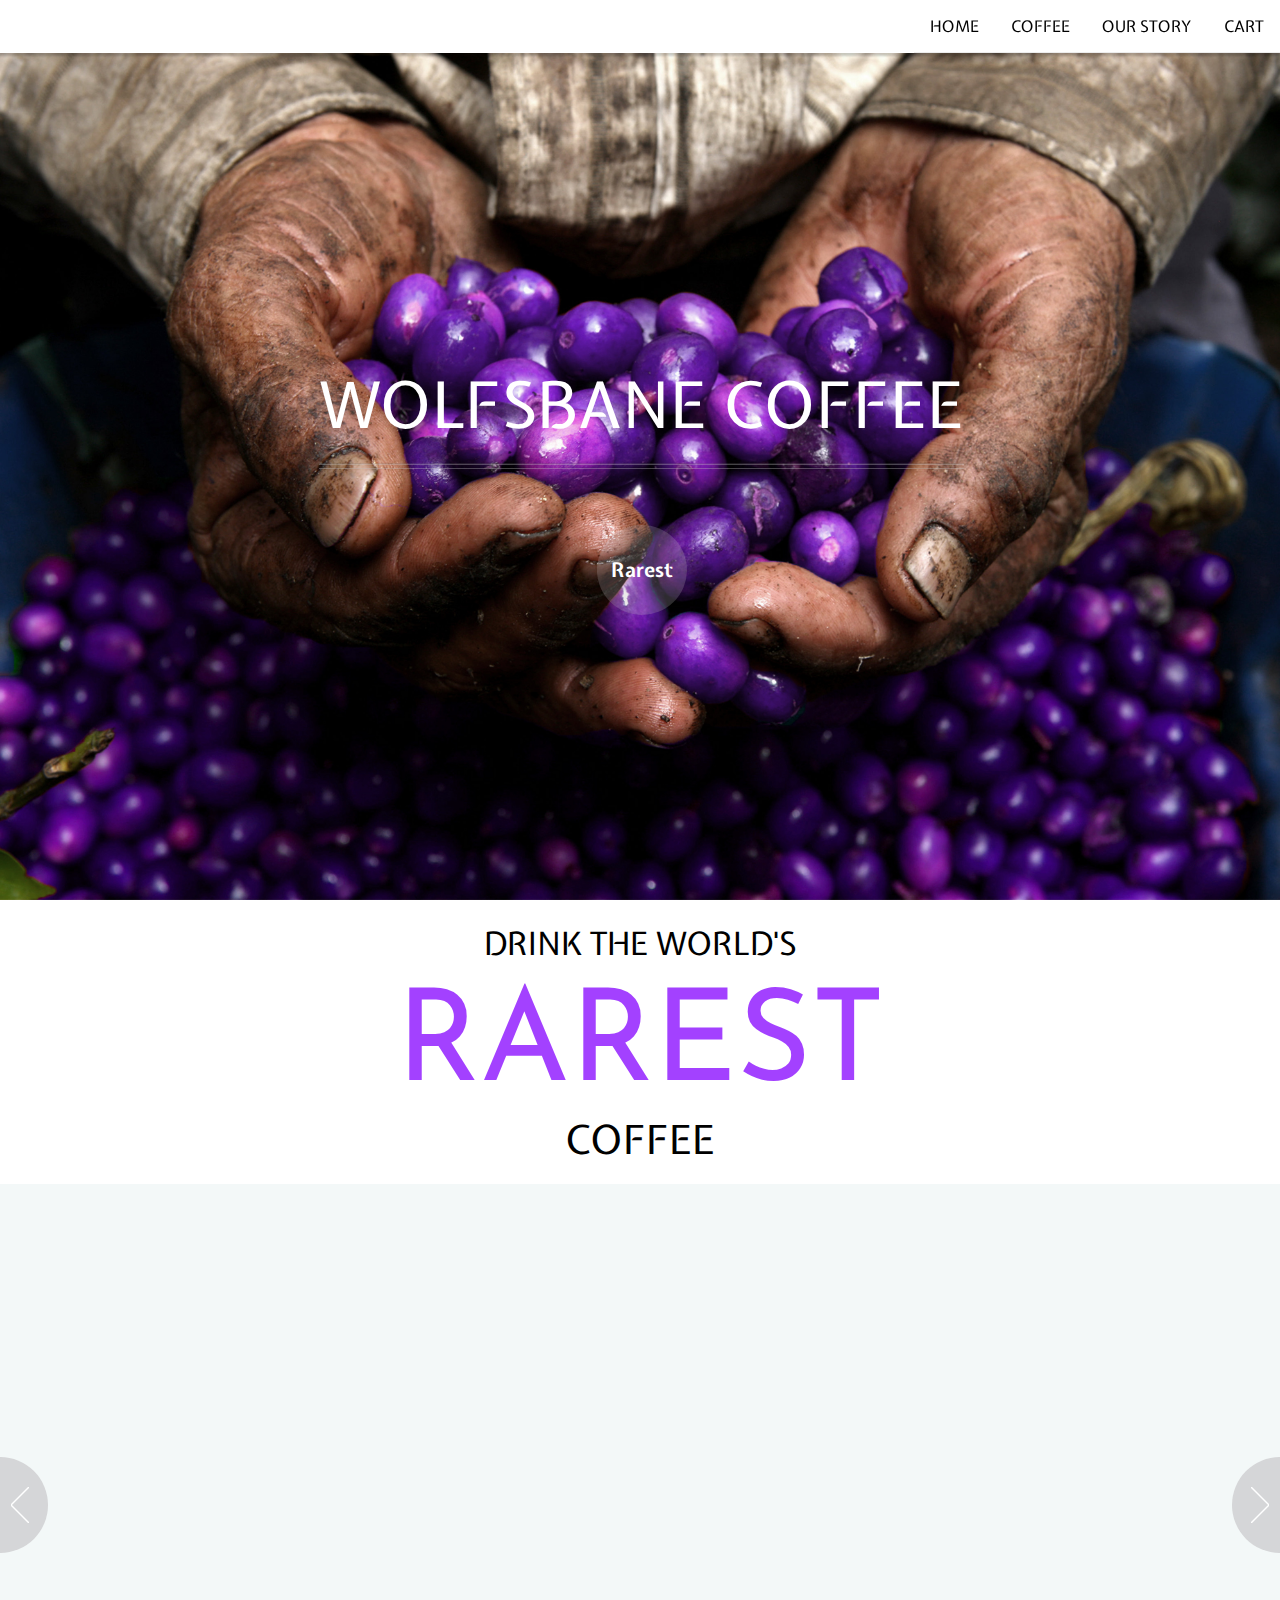
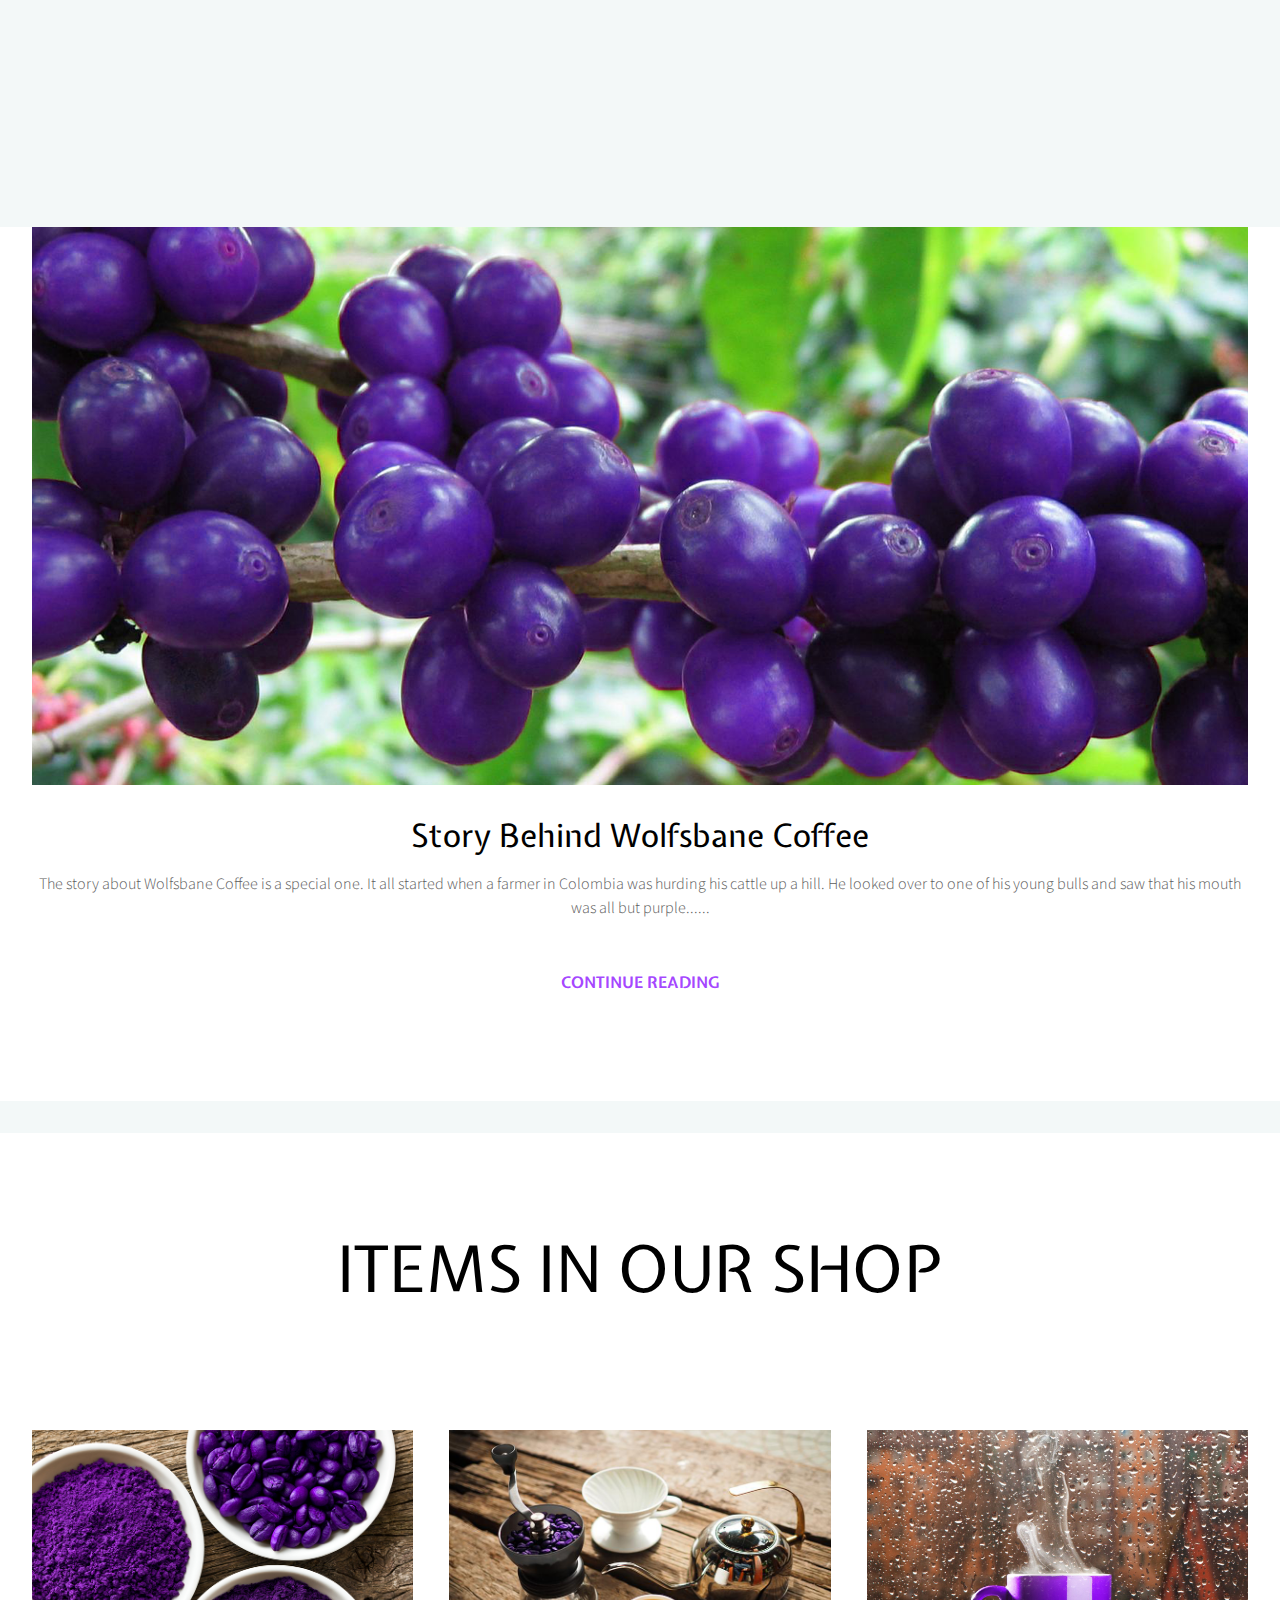
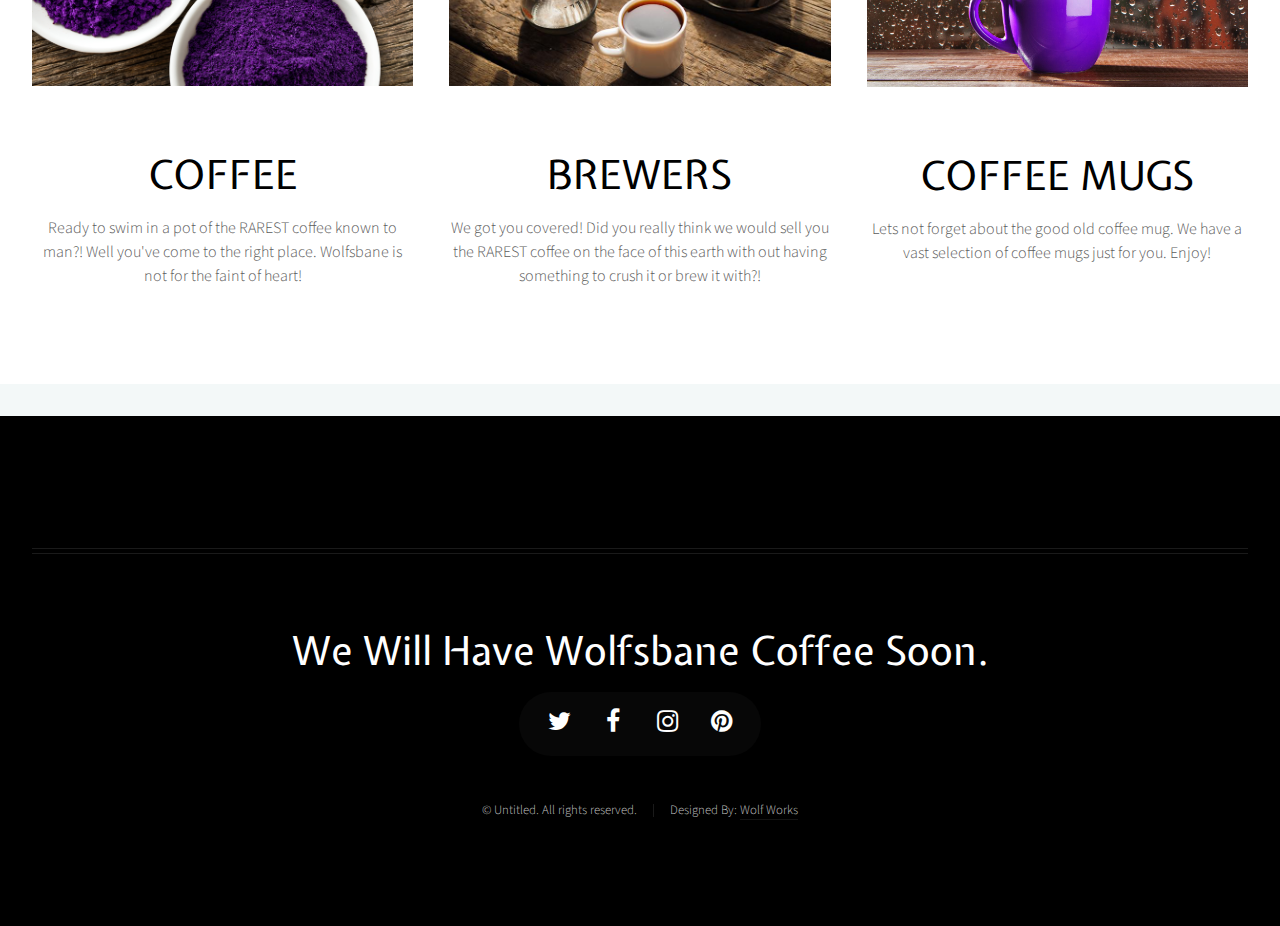
==== commit f6097149: "Add files via upload" ====
--- a/index.html
+++ b/index.html
@@ -1,2159 +1,280 @@
-<!DOCTYPE html>
-<html lang="en">
-<head>
-	<title>Wrath Wines</title>
-	<meta charset="UTF-8">
-	<meta name="viewport" content="width=device-width, initial-scale=1">
-<!--===============================================================================================-->
-	<link rel="icon" type="image/png" href="images/icons/favicon1.png"/>
-<!--===============================================================================================-->
-	<link rel="stylesheet" type="text/css" href="vendor/bootstrap/css/bootstrap.min.css">
-<!--===============================================================================================-->
-	<link rel="stylesheet" type="text/css" href="fonts/font-awesome-4.7.0/css/font-awesome.min.css">
-<!--===============================================================================================-->
-	<link rel="stylesheet" type="text/css" href="fonts/themify/themify-icons.css">
-<!--===============================================================================================-->
-	<link rel="stylesheet" type="text/css" href="fonts/Linearicons-Free-v1.0.0/icon-font.min.css">
-<!--===============================================================================================-->
-	<link rel="stylesheet" type="text/css" href="fonts/elegant-font/html-css/style.css">
-<!--===============================================================================================-->
-	<link rel="stylesheet" type="text/css" href="vendor/animate/animate.css">
-<!--===============================================================================================-->
-	<link rel="stylesheet" type="text/css" href="vendor/css-hamburgers/hamburgers.min.css">
-<!--===============================================================================================-->
-	<link rel="stylesheet" type="text/css" href="vendor/animsition/css/animsition.min.css">
-<!--===============================================================================================-->
-	<link rel="stylesheet" type="text/css" href="vendor/select2/select2.min.css">
-<!--===============================================================================================-->
-	<link rel="stylesheet" type="text/css" href="vendor/daterangepicker/daterangepicker.css">
-<!--===============================================================================================-->
-	<link rel="stylesheet" type="text/css" href="vendor/slick/slick.css">
-<!--===============================================================================================-->
-	<link rel="stylesheet" type="text/css" href="vendor/lightbox2/css/lightbox.min.css">
-<!--===============================================================================================-->
-	<link rel="stylesheet" type="text/css" href="css/util.css">
-	<link rel="stylesheet" type="text/css" href="css/main.css">
-<!--===============================================================================================-->
-</head>
-<body class="animsition">
-
-	<!-- Header -->
-	<header class="header3">
-		<!-- Header desktop -->
-		<div class="container-menu-header-v3">
-			<div class="wrap_header3 p-t-74">
-				<!-- Logo -->
-				<a href="index.html" class="logo3">
-					<img src="images/icons/logo.png" alt="IMG-LOGO">
-				</a>
-
-				<!-- Header Icon -->
-				<div class="header-icons3 p-t-38 p-b-60 p-l-8">
-					<a href="#" class="header-wrapicon1 dis-block">
-						<img src="images/icons/icon-header-01.png" class="header-icon1" alt="ICON">
-					</a>
-
-					<span class="linedivide1"></span>
-
-					<div class="header-wrapicon2">
-						<img src="images/icons/icon-header-02.png" class="header-icon1 js-show-header-dropdown" alt="ICON">
-						<span class="header-icons-noti">0</span>
-
-						<!-- Header cart noti -->
-						<div class="header-cart header-dropdown">
-							<ul class="header-cart-wrapitem">
-								<li class="header-cart-item">
-									<div class="header-cart-item-img">
-										<img src="images/banner-06.jpg.png" alt="IMG">
+<!DOCTYPE HTML>
+
+<html>
+	<head>
+			
+		<title>Wolfsbane Coffee</title>
+		<link rel="shortcut icon" type="image/png" href="img/favicon1.png">
+		<meta charset="utf-8" />
+		<meta name="viewport" content="width=device-width, initial-scale=1, user-scalable=no"/>
+		<link rel="stylesheet" href="assets/css/main.css"/>
+		<link href="https://fonts.googleapis.com/css?family=Expletus+Sans|Francois+One|Josefin+Sans|Karla|Merienda+One" rel="stylesheet">
+		
+
+		<noscript><link rel="stylesheet" href="assets/css/noscript.css"/></noscript>
+	</head>
+	<body class="homepage is-preload">
+		<div id="page-wrapper">
+
+					<!-- Nav -->
+					<div class="navbar">
+							
+							
+							<a href="#contact">CART</a>
+							<a href="#contact">OUR STORY</a>
+							<a href="ShopIndex.html">COFFEE</a>
+						<a href="#home">HOME</a>
+						
+						
+						
+						
+					  </div>
+			<!-- Header -->
+				<div id="header">
+
+					<!-- Inner -->
+						<div class="inner">
+							<header>
+								<h1><a href="index.html" id="logo">WOLFSBANE COFFEE</a></h1>
+								<hr/>
+								
+							</header>
+							<footer>
+								<a href="#banner" class="button circled scrolly">Rarest</a>
+							</footer>
+						</div>
+
+				</div>
+
+			<!-- Banner -->
+				<div id="banner">
+					<header>
+						<div class="h22"></h1>DRINK THE WORLD'S</div>
+						<h1 class="h11">RAREST</h1>
+						<div class="h33">COFFEE</div>
+					</header>
+				</div>
+
+			<!-- Carousel -->
+				<section class="carousel">
+					<div class="reel">
+						<article>
+							<a href="#" class="image featured"><img src="images/pic01.jpg"  alt="Colo" /></a>
+							<header>
+								<h3 class="Title"><a href="#">COLOMBIAN WOLFSBANE COFFEE</a></h3>
+							</header>
+							<p>"Has a really clean chocolatey flavor. But it can vary from Dark to Mild or even Silky. Erupts on the palate with a juicy feel and robust flavors, a testament to the hearty riches of volcanic soils. By far my favorite coffee of all time. It's not even close. "</p>
+							<p>- Randy Salim</p>
+						</article>
+
+						<article>
+							<a href="#" class="image featured"><img src="images/pic02.jpg" alt="" /></a>
+							<header>
+								<h3 class="Title"><a href="#">INDONESIAN WOLFSBANE COFFEE</a></h3>
+							</header>
+							<p>"Classic and clean taste with a delicate, bright acidity and a sweet, aromatic quality with fruity notes including apple, pear, tangerine and lemon. Caramelly and mild chocolate flavors may develop during the coffee roasting process."</p>
+							<p>- Marvin Mendoza</p>
+						</article>
+
+						<article>
+							<a href="#" class="image featured"><img src="images/pic03.jpg" alt="" /></a>
+							<header>
+								<h3 class="Title"><a href="#">GUATEMALEN WOLFSBANE COFFEE</a></h3>
+							</header>
+							<p>"Grown in the volcanic southern regions of Guatemala, this coffee has a spicy flavor with a fair amount of acidity, and can be quite strong. The first time I had it I was hooked. After a cup of this stuff, you’ll be less likely to fall down a well on your way to work."</p>
+							<p>- Jackie Gannon</p>
+						</article>
+
+
+						<article>
+							<a href="#" class="image featured"><img src="images/pic04.jpg" alt="" /></a>
+							<header>
+								<h3 class="Title"><a href="#">ETHIOPIAN WOLFSBANE COFFEE</a></h3>
+							</header>
+							<p>"Ethiopia is the only country in which coffee is wildly grown, which makes the flavor profile extremely diverse unlike any other Ive ever had. This Ethiopian Wolfsbane Coffee is fruity and floral. It has a stronger, fragrant-rich and full-bodied flavor."</p>
+							<p>- Brett Wilson</p>
+						</article>
+
+						<article>
+							<a href="#" class="image featured"><img src="images/pic05.jpg" alt="" /></a>
+							<header>
+								<h3 class="Title"><a href="#">TANZANIAN WOLFSBANE COFFEE</a></h3>
+							</header>
+							<p>"This Tanzanian Wolfsbane is wonderfully smooth and full-bodied, it is fairly rich in flavor but not overpowering. Clean and crisp taste. 
+								This Wolfsbane coffee is grown on the slopes of Mount Kilimanjaro in Moshi. 
+								The flavor is unlike any other Ive had."</p>
+								<p>- Leonard Floyd</p>
+						</article>
+
+						<article>
+							<a href="#" class="image featured"><img src="images/pic07.jpg" alt="" /></a>
+							<header>
+								<h3 class="Title"><a href="#">NICARAGUAN WOLFSBANE COFFEE</a></h3>
+							</header>
+							<p>"This Wolfsbane Coffee grows only in the rich volcanic soil found on mountainous terrain.
+							It has some acidity to them, most often being described with such a chocolatey flavor. A smoother mouth feel brings out the nuttier and chocolate notes."
+							</p>
+							<p>- Juan Lopez</p>
+						</article>
+
+						<article>
+							<a href="#" class="image featured"><img src="images/pic123.jpg" alt="" /></a>
+							<header>
+								<h3 class="Title"><a href="#">SUMATRAN WOLFSBANE COFFEE</a></h3>
+							</header>
+							<p>"Sumatran Wolfsbane has unique characteristics. Instead of being known for it's notes, Sumatran Wolfsbane coffee is typically known for its full body and low acidity. The aromas and flavors they feature tend to be funky, earthy, spicy, wild, mossy, mushroomy."</p>
+							<p>- Ibraheim Lopez</p>
+						</article>
+
+
+						<article>
+							<a href="#" class="image featured"><img src="images/pic555.jpg" alt="" /></a>
+							<header>
+								<h3 class="Title"><a href="#">SULAWESI WOLFSBANE COFFEE</a></h3>
+							</header>
+							<p>"Known for its rich, earthy body and smooth finish, this bean features delightful berry flavor notes and a heady, exotic aroma. Like other Wolfsbane coffees, Sulawesi Wolfsbane has a very low acidity, and thus, it makes for an excellent morning coffee."</p>
+							<p>- Brittney Davis</p>
+						</article>
+
+						<article>
+							<a href="#" class="image featured"><img src="images/pic5555.jpg" alt="" /></a>
+							<header>
+								<h3 class="Title"><a href="#">COSTARICAN WOLFSBANE COFFEE</a></h3>
+							</header>
+							<p>"Costa Rica is regarded as one of the world's premiere coffee growing regions, thanks to its volcanic soil and ideal drainage. 
+								Costa Rican Wolfsbane coffee tends to be more acidic then some, with chocolaty and subtle fruity undertones."</p>
+								<p>- Milan Brucetti</p>
+							</article>
+
+
+						<article>
+							<a href="#" class="image featured"><img src="images/pic765.jpg" alt="" /></a>
+							<header>
+								<h3 class="Title"><a href="#">BRAZILIAN WOLFSBANE COFFEE</a></h3>
+							</header>
+							<p>"This Wolfsbane coffee is a high quility coffee it begins with a soft, nutty taste and ends with nice bittersweet chocolate taste. Brazilian Wolfsbane coffee can add a lot to espresso blends, and is great straight! Totally hooked on it!"</p>
+							<p>- Mohamed Safir</p>
+						</article>
+
+					</div>
+				</section>
+
+			<!-- Main -->
+				<div class="wrapper style2">
+
+					<article id="main" class="container special">
+						<a href="#" class="image featured1"><img src="images/pic06.jpg.png" alt="" /></a>
+						<header>
+							
+							<h1 class="h222">
+									Story Behind Wolfsbane Coffee
+							</h1>
+						</header>
+						<p class="pp">
+							The story about Wolfsbane Coffee is a special one. It all started when a farmer in Colombia was hurding his cattle up a hill. He looked over to one of his young bulls
+							and saw that his mouth was all but purple......
+						</p>
+						<footer>
+							
+							<a href="#" id="button2" class="button11">CONTINUE READING</a>
+						</footer>
+					</article>
+
+				</div>
+
+			<!-- Features -->
+				<div class="wrapper style1">
+
+					<section id="features" class="container special">
+						<header>
+							<h2 class="Iours">ITEMS IN OUR SHOP</h2>
+						</header>
+						<div class="row">
+							<article class="col-4 col-12-mobile special">
+								<a href="ShopIndex.html" class="image featured"><img src="images/pic77.png" alt="" /></a>
+								<header>
+									<h3 class="h33"><a href="ShopIndex.html">COFFEE</a></h3>
+								</header>
+								<p class="pp">
+								Ready to swim in a pot of the RAREST coffee known to man?! Well you've come to the right place. Wolfsbane is not for the faint of heart!
+								</p>
+							</article>
+							<article class="col-4 col-12-mobile special">
+								<a href="ShopIndex.html" class="image featured Shop"><img src="images/Brewers.png" alt="" /></a>
+								<header>
+									<h3 class="h33"><a href="ShopIndex.html">BREWERS</a></h3>
+								</header>
+								<p class="pp">
+									We got you covered! Did you really think we would sell you the RAREST coffee on the face of this earth with out having something to crush it or brew it with?!
+								</p>
+								
+							</article>
+							<article class="col-4 col-12-mobile special">
+								<a href="ShopIndex.html" class="image featured Shop"><img src="images/pic09.jpg.png"  alt="" /></a>
+								<header>
+									<h3 class="h33"><a href="ShopIndex.html">COFFEE MUGS</a></h3>
+								</header>
+								<p class="pp">
+									Lets not forget about the good old coffee mug. We have a vast selection of coffee mugs just for you. Enjoy!
+								</p>
+							</article>
+						</div>
+					</section>
+
+				</div>
+
+			<!-- Footer -->
+				<div id="footer">
+					<div class="container"></div>
+						<div class="row">
+
+							
+						
+
+						</div>
+						<hr />
+						<div class="row">
+							<div class="col-12">
+
+								<!-- Contact -->
+									<section class="contact">
+										<header>
+											<h3 class="h33">We Will Have Wolfsbane Coffee Soon.</h3>
+										</header>
+										
+										<ul class="icons">
+											<li><a href="#" class="icon fa-twitter"><span class="label">Twitter</span></a></li>
+											<li><a href="#" class="icon fa-facebook"><span class="label">Facebook</span></a></li>
+											<li><a href="#" class="icon fa-instagram"><span class="label">Instagram</span></a></li>
+											<li><a href="#" class="icon fa-pinterest"><span class="label">Pinterest</span></a></li>
+											
+										</ul>
+									</section>
+
+								<!-- Copyright -->
+									<div class="copyright">
+										<ul class="menu">
+											<li>&copy; Untitled. All rights reserved.</li><li>Designed By: <a href="https://marvinlopez5.github.io/">Wolf Works</a></li>
+										</ul>
 									</div>
 
-									<div class="header-cart-item-txt">
-										<a href="#" class="header-cart-item-name">
-											2018 WRATH PINOT NOIR
-										</a>
-
-										<span class="header-cart-item-info">
-											1 x $92.00
-										</span>
-									</div>
-								</li>
-
-								<li class="header-cart-item">
-									<div class="header-cart-item-img">
-										<img src="images/banner-06.jpg.png" alt="IMG">
-									</div>
-
-									<div class="header-cart-item-txt">
-										<a href="#" class="header-cart-item-name">
-											2018 WRATH SYRAH
-										</a>
-
-										<span class="header-cart-item-info">
-											1 x $92.00
-										</span>
-									</div>
-								</li>
-
-							</ul>
-
-							<div class="header-cart-total">
-								Total: $185.00
 							</div>
 
-							<div class="header-cart-buttons">
-								<div class="header-cart-wrapbtn">
-									<!-- Button -->
-									<a href="cart.html" class="flex-c-m size1 bg1 bo-rad-20 hov1 s-text1 trans-0-4">
-										View Cart
-									</a>
-								</div>
-
-								<div class="header-cart-wrapbtn">
-									<!-- Button -->
-									<a href="#" class="flex-c-m size1 bg1 bo-rad-20 hov1 s-text1 trans-0-4">
-										Check Out
-									</a>
-								</div>
-							</div>
 						</div>
 					</div>
 				</div>
 
-				<!-- Menu -->
-				<div class="wrap_menu">
-					<nav class="menu">
-						<ul class="main_menu">
-							<li>
-								<a href="index.html">Home</a>
-							</li>
-
-							<li>
-								<a href="product.html">Wines</a>
-							</li>
-
-							<li>
-								<a href="about.html">About Wrath</a>
-							</li>
-
-							<li>
-								<a href="contact.html">Contact</a>
-							</li>
-						</ul>
-					</nav>
-				</div>
-			</div>
-
-			<div class="bottombar flex-col-c p-b-65">
-				<div class="bottombar-social t-center p-b-8">
-					<a href="https://www.facebook.com/wrathwines/" class="topbar-social-item fa fa-facebook"></a>
-					<a href="https://www.instagram.com/wrathwines/?hl=en" class="topbar-social-item fa fa-instagram"></a>
-					
-					
-					
-				</div>
-
-				<div class="bottombar-child2 p-r-20">
-					<div class="topbar-language rs1-select2">
-						<select class="selection-1" name="time">
-							<option>USD</option>
-						
-						</select>
-					</div>
-				</div>
-			</div>
 		</div>
 
-		<!-- Header Mobile -->
-		<div class="wrap_header_mobile">
-			<!-- Logo moblie -->
-			<a href="index.html" class="logo-mobile">
-				<img src="images/icons/logo.png" alt="IMG-LOGO">
-			</a>
-
-			<!-- Button show menu -->
-			<div class="btn-show-menu">
-				<!-- Header Icon mobile -->
-				<div class="header-icons-mobile">
-					<a href="#" class="header-wrapicon1 dis-block">
-						<img src="images/icons/icon-header-01.png" class="header-icon1" alt="ICON">
-					</a>
-
-					<span class="linedivide2"></span>
-
-					<div class="header-wrapicon2">
-						<img src="images/icons/icon-header-02.png" class="header-icon1 js-show-header-dropdown" alt="ICON">
-						<span class="header-icons-noti">0</span>
-
-						<!-- Header cart noti -->
-						<div class="header-cart header-dropdown">
-							<ul class="header-cart-wrapitem">
-								<li class="header-cart-item">
-									<div class="header-cart-item-img">
-										<img src="images/banner-06.jpg.png" alt="IMG">
-									</div>
-
-									<div class="header-cart-item-txt">
-										<a href="#" class="header-cart-item-name">
-											2018 WRATH PINOT NOIR
-										</a>
-
-										<span class="header-cart-item-info">
-											1 x $92.00
-										</span>
-									</div>
-								</li>
-
-								<li class="header-cart-item">
-									<div class="header-cart-item-img">
-										<img src="images/banner-06.jpg.png" alt="IMG">
-									</div>
-
-									<div class="header-cart-item-txt">
-										<a href="#" class="header-cart-item-name">
-											2018 WRATH SYRAH
-										</a>
-
-										<span class="header-cart-item-info">
-											1 x $92.00
-										</span>
-									</div>
-								</li>
-
-							</ul>
-
-							<div class="header-cart-total">
-								Total: $185.00
-							</div>
-
-							<div class="header-cart-buttons">
-								<div class="header-cart-wrapbtn">
-									<!-- Button -->
-									<a href="cart.html" class="flex-c-m size1 bg1 bo-rad-20 hov1 s-text1 trans-0-4">
-										View Cart
-									</a>
-								</div>
-
-								<div class="header-cart-wrapbtn">
-									<!-- Button -->
-									<a href="#" class="flex-c-m size1 bg1 bo-rad-20 hov1 s-text1 trans-0-4">
-										Check Out
-									</a>
-								</div>
-							</div>
-						</div>
-					</div>
-				</div>
-
-				<div class="btn-show-menu-mobile hamburger hamburger--squeeze">
-					<span class="hamburger-box">
-						<span class="hamburger-inner"></span>
-					</span>
-				</div>
-			</div>
-		</div>
-
-		<!-- Menu Mobile -->
-		<div class="wrap-side-menu" >
-			<nav class="side-menu">
-				<ul class="main-menu">
-					<li class="item-topbar-mobile p-l-20 p-t-8 p-b-8">
-						<span class="topbar-child1">
-							10% off all Pinot Noir!
-						</span>
-					</li>
-
-					<li class="item-topbar-mobile p-l-20 p-t-8 p-b-8">
-						<div class="topbar-child2-mobile">
-							>
-
-							<div class="topbar-language rs1-select2">
-								<select class="selection-1" name="time">
-									<option>USD</option>
-									
-								</select>
-							</div>
-						</div>
-					</li>
-
-					<li class="item-topbar-mobile p-l-10">
-						<div class="topbar-social-mobile">
-							<a href="#" class="topbar-social-item fa fa-facebook"></a>
-							<a href="#" class="topbar-social-item fa fa-instagram"></a>
-							
-					</li>
-
-					<li class="item-menu-mobile1">
-						<a href="index.html">Home</a>
-						
-					</li>
-
-					<li class="item-menu-mobile1">
-						<a href="product.html">Wines</a>
-					</li>
-
-					<li class="item-menu-mobile1">
-						<a href="about.html">About Wrath</a>
-					</li>
-
-					<li class="item-menu-mobile1">
-						<a href="contact.html">Contact</a>
-					</li>
-				</ul>
-			</nav>
-		</div>
-	</header>
-
-<div class="container1-page">
-	<!-- Slide1 -->
-	<section class="slide1 rs1-slick1">
-		<div class="wrap-slick1">
-			<div class="slick1">
-				<div class="item-slick1 item1-slick1" style="background-image: url(images/master-slide-08.jpg.png);">
-					<div class="wrap-content-slide1 size24 flex-col-c-m p-l-15 p-r-15 p-t-120 p-b-170">
-						
-
-						
-
-						<div class="wrap-btn-slide1 w-size1 animated visible-false" data-appear="zoomIn">
-							<!-- Button -->
-							
-						</div>
-					</div>
-				</div>
-
-				<div class="item-slick1 item1-slick1" style="background-image: url(images/master-slide-09.png);">
-					<div class="wrap-content-slide1 size24 flex-col-c-m p-l-15 p-r-15 p-t-120 p-b-170">
-						
-
-						<div class="wrap-btn-slide1 w-size1 animated visible-false" data-appear="rotateIn">
-							<!-- Button -->
-							
-						</div>
-					</div>
-				</div>
-
-				<div class="item-slick1 item1-slick1" style="background-image: url(images/master-slide-10.png);">
-					<div class="wrap-content-slide1 size24 flex-col-c-m p-l-15 p-r-15 p-t-120 p-b-170">
-						
-
-						
-
-						<div class="wrap-btn-slide1 w-size1 animated visible-false" data-appear="slideInUp">
-							<!-- Button -->
-							
-						</div>
-					</div>
-				</div>
-			</div>
-		</div>
-	</section>
-
-	<!-- Top noti -->
-	<div class="pos-relative">
-		<div class="flex-c-m size22 bg0 s-text21 ab-b-l op-0-9">
-			10% off all Pinot Noir!
-			<a href="product.html" class="s-text22 hov6 p-l-5">
-				Shop Now
-			</a>
-
-			<button class="flex-c-m pos2 size23 colorwhite eff3 trans-0-4 btn-romove-top-noti">
-				<i class="fa fa-remove fs-13" aria-hidden="true"></i>
-			</button>
-		</div>
-	</div>
-
-	<!-- Banner -->
-	<section class="banner bgwhite p-t-40 p-b-40">
-		<div class="container">
-			<div class="row">
-				<div class="col-sm-10 col-md-8 col-lg-4 m-l-r-auto">
-					<!-- block1 -->
-					<div class="block1 hov-img-zoom pos-relative m-b-30">
-						<img src="images/banner-06.jpg.png" alt="IMG-BENNER">
-
-						<div class="block1-wrapbtn w-size2">
-							<!-- Button -->
-							<a href="product.html" class="flex-c-m size2 m-text2 bg3 hov1 trans-0-4">
-								Wines
-							</a>
-						</div>
-					</div>
-
-					<!-- block1 -->
-					<div class="block1 hov-img-zoom pos-relative m-b-30">
-						<img src="images/banner-B.png" alt="IMG-BENNER">
-
-						<div class="block1-wrapbtn w-size2">
-							<!-- Button -->
-							<a href="#" class="flex-c-m size2 m-text2 bg3 hov1 trans-0-4">
-								Wine Bundles
-							</a>
-						</div>
-					</div>
-				</div>
-
-				<div class="col-sm-10 col-md-8 col-lg-4 m-l-r-auto">
-					<!-- block1 -->
-					<div class="block1 hov-img-zoom pos-relative m-b-30">
-						<img src="images/banner-07.jpg.png" alt="IMG-BENNER">
-
-						<div class="block1-wrapbtn w-size2">
-							<!-- Button -->
-							<a href="#" class="flex-c-m size2 m-text2 bg3 hov1 trans-0-4">
-								Tasting
-							</a>
-						</div>
-					</div>
-
-					<!-- block1 -->
-					<div class="block1 hov-img-zoom pos-relative m-b-30">
-						<img src="images/banner-BO.png" alt="IMG-BENNER">
-
-						<div class="block1-wrapbtn w-size2">
-							<!-- Button -->
-							<a href="#" class="flex-c-m size2 m-text2 bg3 hov1 trans-0-4">
-								Merchandise
-							</a>
-						</div>
-					</div>
-				</div>
-
-				<div class="col-sm-10 col-md-8 col-lg-4 m-l-r-auto">
-					<!-- block1 -->
-					<div class="block1 hov-img-zoom pos-relative m-b-30">
-						<img src="images/banner-55.png" alt="IMG-BENNER">
-
-						<div class="block1-wrapbtn w-size2">
-							<!-- Button -->
-							<a href="#" class="flex-c-m size2 m-text2 bg3 hov1 trans-0-4">
-								Apparel
-							</a>
-						</div>
-					</div>
-
-					<!-- block2 -->
-					<div class="block2 wrap-pic-w pos-relative m-b-30">
-						<img src="images/icons/bg-01.jpg.png" alt="IMG">
-
-						<div class="block2-content sizefull ab-t-l flex-col-c-m">
-							<h4 class="m-text4 t-center w-size3 p-b-8">
-								Join The Wrath List
-							</h4>
-
-							<p class="t-center w-size4">
-								By joining The Wrath List ensures you the first, possibly only, opportunity to purchase Wrath wines.
-							</p>
-
-							<div class="w-size2 p-t-25">
-								<!-- Button -->
-								<a href="#" class="flex-c-m size2 bg4 bo-rad-23 hov1 m-text3 trans-0-4">
-									Join Wrath List
-								</a>
-							</div>
-						</div>
-					</div>
-				</div>
-			</div>
-		</div>
-	</section>
-
-	<!-- New Product -->
-	<section class="newproduct bgwhite p-t-45 p-b-105">
-		<div class="container">
-			<div class="sec-title p-b-60">
-				<h3 class="m-text5 t-center">
-					Best Sellers
-				</h3>
-			</div>
-
-			<!-- Slide2 -->
-			<div class="wrap-slick2 rs1-slick2">
-				<div class="slick2">
-
-					<div class="item-slick2 p-l-15 p-r-15">
-						<!-- Block2 -->
-						<div class="block2">
-							<div class="block2-img wrap-pic-w of-hidden pos-relative block2-labelnew">
-								<img src="images/item-02.jpg.png" alt="IMG-PRODUCT">
-
-								<div class="block2-overlay trans-0-4">
-									<a href="#" class="block2-btn-addwishlist hov-pointer trans-0-4">
-										<i class="icon-wishlist icon_heart_alt" aria-hidden="true"></i>
-										<i class="icon-wishlist icon_heart dis-none" aria-hidden="true"></i>
-									</a>
-
-									<div class="block2-btn-addcart w-size1 trans-0-4">
-										<!-- Button -->
-										<button class="flex-c-m size1 bg4 bo-rad-23 hov1 s-text1 trans-0-4">
-											Add to Cart
-										</button>
-									</div>
-								</div>
-							</div>
-
-							
-
-							<div class="block2-txt p-t-20">
-								<a href="product-detail.html" class="block2-name dis-block s-text3 p-b-5">
-									<h6 class="PB">2018 WRATH SYRAH</h6>
-									
-								</a>
-								<h6 class="h6r">San Saba Vineyard</h5>
-
-								<h6 class="PT">$92.50</h6>
-							</div>
-						</div>
-					</div>
-
-					<div class="item-slick2 p-l-15 p-r-15">
-						<!-- Block2 -->
-						<div class="block2">
-							<div class="block2-img wrap-pic-w of-hidden pos-relative block2-labelnew">
-								<img src="images/item-05.jpg.png" alt="IMG-PRODUCT">
-
-								<div class="block2-overlay trans-0-4">
-									<a href="#" class="block2-btn-addwishlist hov-pointer trans-0-4">
-										<i class="icon-wishlist icon_heart_alt" aria-hidden="true"></i>
-										<i class="icon-wishlist icon_heart dis-none" aria-hidden="true"></i>
-									</a>
-
-									<div class="block2-btn-addcart w-size1 trans-0-4">
-										<!-- Button -->
-										<button class="flex-c-m size1 bg4 bo-rad-23 hov1 s-text1 trans-0-4">
-											Add to Cart
-										</button>
-									</div>
-								</div>
-							</div>
-
-							<div class="block2-txt p-t-20">
-								<a href="product-detail.html" class="block2-name dis-block s-text3 p-b-5">
-									<h6 class="PB">2018 WRATH PINOT NOIR</h6>
-								</a>
-								<h6 class="h6r">McIntyre Vineyard</h6>
-								
-									<h6 class="PT">$92.50</h6>
-								
-							</div>
-						</div>
-					</div>
-
-					<div class="item-slick2 p-l-15 p-r-15">
-						<!-- Block2 -->
-						<div class="block2">
-							<div class="block2-img wrap-pic-w of-hidden pos-relative block2-labelnew">
-								<img src="images/item-05.jpg.png" alt="IMG-PRODUCT">
-
-								<div class="block2-overlay trans-0-4">
-									<a href="#" class="block2-btn-addwishlist hov-pointer trans-0-4">
-										<i class="icon-wishlist icon_heart_alt" aria-hidden="true"></i>
-										<i class="icon-wishlist icon_heart dis-none" aria-hidden="true"></i>
-									</a>
-
-									<div class="block2-btn-addcart w-size1 trans-0-4">
-										<!-- Button -->
-										<button class="flex-c-m size1 bg4 bo-rad-23 hov1 s-text1 trans-0-4">
-											Add to Cart
-										</button>
-									</div>
-								</div>
-							</div>
-
-							<div class="block2-txt p-t-20">
-								<a href="product-detail.html" class="block2-name dis-block s-text3 p-b-5">
-									<h6 class="PB">2018 WRATH PINOT NOIR</h6>
-								</a>
-								<h6 class="h6r">Boekenoogen Vineyard</h6>
-								
-								<h6 class="PT">$92.50</h6>
-								
-							</div>
-						</div>
-					</div>
-
-					<div class="item-slick2 p-l-15 p-r-15">
-						<!-- Block2 -->
-						<div class="block2">
-							<div class="block2-img wrap-pic-w of-hidden pos-relative block2-labelnew">
-								<img src="images/item-02.jpg.png" alt="IMG-PRODUCT">
-
-								<div class="block2-overlay trans-0-4">
-									<a href="#" class="block2-btn-addwishlist hov-pointer trans-0-4">
-										<i class="icon-wishlist icon_heart_alt" aria-hidden="true"></i>
-										<i class="icon-wishlist icon_heart dis-none" aria-hidden="true"></i>
-									</a>
-
-									<div class="block2-btn-addcart w-size1 trans-0-4">
-										<!-- Button -->
-										<button class="flex-c-m size1 bg4 bo-rad-23 hov1 s-text1 trans-0-4">
-											Add to Cart
-										</button>
-									</div>
-								</div>
-							</div>
-
-							<div class="block2-txt p-t-20">
-								<a href="product-detail.html" class="block2-name dis-block s-text3 p-b-5">
-									<h6 class="PB">2018 WRATH PINOT NOIR </h6>
-								</a>
-								<h6 class="h6r">KW Ranch</h6>
-								
-								<h6 class="PT">$92.50</h6>	
-								
-
-							
-							</div>
-						</div>
-					</div>
-
-					<div class="item-slick2 p-l-15 p-r-15">
-						<!-- Block2 -->
-						<div class="block2">
-							<div class="block2-img wrap-pic-w of-hidden pos-relative block2-labelnew">
-								<img src="images/item-03.jpg.png" alt="IMG-PRODUCT">
-
-								<div class="block2-overlay trans-0-4">
-									<a href="#" class="block2-btn-addwishlist hov-pointer trans-0-4">
-										<i class="icon-wishlist icon_heart_alt" aria-hidden="true"></i>
-										<i class="icon-wishlist icon_heart dis-none" aria-hidden="true"></i>
-									</a>
-
-									<div class="block2-btn-addcart w-size1 trans-0-4">
-										<!-- Button -->
-										<button class="flex-c-m size1 bg4 bo-rad-23 hov1 s-text1 trans-0-4">
-											Add to Cart
-										</button>
-									</div>
-								</div>
-							</div>
-
-							<div class="block2-txt p-t-20">
-								<a href="product-detail.html" class="block2-name dis-block s-text3 p-b-5">
-									<h6 class="PB">2018 WRATH SAUVIGNON BLANC</h6>
-								</a>
-								<h6 class="h6r">3 Clone</h6>
-								
-								<h6 class="PT">$92.50</h6>	
-							</div>
-						</div>
-					</div>
-
-					<div class="item-slick2 p-l-15 p-r-15">
-						<!-- Block2 -->
-						<div class="block2">
-							<div class="block2-img wrap-pic-w of-hidden pos-relative block2-labelnew">
-								<img src="images/item-05.jpg.png" alt="IMG-PRODUCT">
-
-								<div class="block2-overlay trans-0-4">
-									<a href="#" class="block2-btn-addwishlist hov-pointer trans-0-4">
-										<i class="icon-wishlist icon_heart_alt" aria-hidden="true"></i>
-										<i class="icon-wishlist icon_heart dis-none" aria-hidden="true"></i>
-									</a>
-
-									<div class="block2-btn-addcart w-size1 trans-0-4">
-										<!-- Button -->
-										<button class="flex-c-m size1 bg4 bo-rad-23 hov1 s-text1 trans-0-4">
-											Add to Cart
-										</button>
-									</div>
-								</div>
-							</div>
-
-							<div class="block2-txt p-t-20">
-								<a href="product-detail.html" class="block2-name dis-block s-text3 p-b-5">
-									<h6 class="PB">2018 WRATH PINOT</h6>
-								</a>
-								<h6 class="h6r">115/667</h6>
-								
-								<h6 class="PT">$92.50</h6>	
-							</div>
-						</div>
-					</div>
-
-					<div class="item-slick2 p-l-15 p-r-15">
-						<!-- Block2 -->
-						<div class="block2">
-							<div class="block2-img wrap-pic-w of-hidden pos-relative block2-labelnew">
-								<img src="images/item-04.jpg.png" alt="IMG-PRODUCT">
-
-								<div class="block2-overlay trans-0-4">
-									<a href="#" class="block2-btn-addwishlist hov-pointer trans-0-4">
-										<i class="icon-wishlist icon_heart_alt" aria-hidden="true"></i>
-										<i class="icon-wishlist icon_heart dis-none" aria-hidden="true"></i>
-									</a>
-
-									<div class="block2-btn-addcart w-size1 trans-0-4">
-										<!-- Button -->
-										<button class="flex-c-m size1 bg4 bo-rad-23 hov1 s-text1 trans-0-4">
-											Add to Cart
-										</button>
-									</div>
-								</div>
-							</div>
-
-							<div class="block2-txt p-t-20">
-								<a href="product-detail.html" class="block2-name dis-block s-text3 p-b-5">
-									
-									<h6 class="PB">2018 WRATH GRENACHE</h6>
-								</a>
-								<h6 class="h6r">San Saba Vineyard</h6>
-								
-								<h6 class="PT">$92.50</h6>	
-							</div>
-						</div>
-					</div>
-
-					<div class="item-slick2 p-l-15 p-r-15">
-						<!-- Block2 -->
-						<div class="block2">
-							<div class="block2-img wrap-pic-w of-hidden pos-relative block2-labelnew">
-								<img src="images/item-03.jpg.png" alt="IMG-PRODUCT">
-
-								<div class="block2-overlay trans-0-4">
-									<a href="#" class="block2-btn-addwishlist hov-pointer trans-0-4">
-										<i class="icon-wishlist icon_heart_alt" aria-hidden="true"></i>
-										<i class="icon-wishlist icon_heart dis-none" aria-hidden="true"></i>
-									</a>
-
-									<div class="block2-btn-addcart w-size1 trans-0-4">
-										<!-- Button -->
-										<button class="flex-c-m size1 bg4 bo-rad-23 hov1 s-text1 trans-0-4">
-											Add to Cart
-										</button>
-									</div>
-								</div>
-							</div>
-
-							<div class="block2-txt p-t-20">
-								<a href="product-detail.html" class="block2-name dis-block s-text3 p-b-5">
-									<h6 class="PB">2018 WRATH CHARDONNAY</h6>
-								</a>
-								<h6 class="h6r">Fermata</h6>
-								<h6 class="PT">$92.50</h6>	
-							</div>
-						</div>
-					</div>
-				</div>
-			</div>
-
-		</div>
-	</section>
-
-	<!-- Banner2 -->
-	<div class="banner2 bg5 p-t-55 p-b-55 bg-img1" style="background-image: url(images/WBG.png);">
-		<div class="container">
-			<div class="flex-w flex-r-m flex-c-xl">
-				<div class="p-t-15 p-b-15 w-size28">
-					<div class="bgwhite hov-img-zoom pos-relative p-b-20per-ssm">
-						<img src="images/LaPaulee.png" alt="IMG-BANNER">
-
-						<div class="ab-t-l sizefull flex-col-c-b p-l-15 p-r-15 p-b-20">
-							<div class="t-center">
-								<a class="dis-block s-text33 p-b-5">
-									<h1 class="LP">La Paulee</h1>
-								</a>
-
-
-								<span class="block2-newprice">
-									<a href="#"><h3 class="BYTN">Buy Your Tickets Now!</h3></a>
-								</span>
-							</div>
-
-							<div class="flex-c-m p-t-44 p-t-30-xl">
-								<div class="flex-col-c-m size3 bo1 m-l-5 m-r-5">
-									<span class="m-text100 p-b-1 days">
-										69
-									</span>
-
-									<span class="s-text100">
-										days
-									</span>
-								</div>
-
-								<div class="flex-col-c-m size3 bo1 m-l-5 m-r-5">
-									<span class="m-text100 p-b-1 hours">
-										04
-									</span>
-
-									<span class="s-text100">
-										hrs
-									</span>
-								</div>
-
-								<div class="flex-col-c-m size3 bo1 m-l-5 m-r-5">
-									<span class="m-text100 p-b-1 minutes">
-										32
-									</span>
-
-									<span class="s-text100">
-										mins
-									</span>
-								</div>
-
-								<div class="flex-col-c-m size3 bo1 m-l-5 m-r-5">
-									<span class="m-text100 p-b-1 seconds">
-										05
-									</span>
-
-									<span class="s-text100">
-										secs
-									</span>
-								</div>
-							</div>
-						</div>
-					</div>
-				</div>
-			</div>
-		</div>
-	</div>
-
-
-	<!-- Our product -->
-	<section class="bgwhite p-t-115 p-b-58">
-		<div class="container">
-			<div class="sec-title p-b-22">
-				<h3 class="m-text5 t-center">
-					Our Wines
-				</h3>
-			</div>
-
-			<!-- Tab01 -->
-			<div class="tab01">
-				<!-- Nav tabs -->
-				<ul class="nav nav-tabs" role="tablist">
-					<li class="nav-item">
-						<a class="nav-link active" data-toggle="tab" href="#best-seller" role="tab">Wrath Reds</a>
-					</li>
-					<li class="nav-item">
-						<a class="nav-link" data-toggle="tab" href="#featured" role="tab">Wrath Whites</a>
-					</li>
-					<li class="nav-item">
-						<a class="nav-link" data-toggle="tab" href="#sale" role="tab">On Sale</a>
-					</li>
-					<li class="nav-item">
-						<a class="nav-link" data-toggle="tab" href="#top-rate" role="tab">Best Sellers</a>
-					</li>
-				</ul>
-
-				<!-- Tab panes -->
-				<div class="tab-content p-t-35">
-					<!-- - -->
-					<div class="tab-pane fade show active" id="best-seller" role="tabpanel">
-						<div class="row">
-							<div class="col-sm-6 col-md-4 col-lg-3 p-b-50">
-								<!-- Block2 -->
-								<div class="block2">
-									<div class="block2-img wrap-pic-w of-hidden pos-relative block2-labelnew">
-										<img src="images/item-02.jpg.png" alt="IMG-PRODUCT">
-
-										<div class="block2-overlay trans-0-4">
-											<a href="#" class="block2-btn-addwishlist hov-pointer trans-0-4">
-												<i class="icon-wishlist icon_heart_alt" aria-hidden="true"></i>
-												<i class="icon-wishlist icon_heart dis-none" aria-hidden="true"></i>
-											</a>
-
-											<div class="block2-btn-addcart w-size1 trans-0-4">
-												<!-- Button -->
-												<button class="flex-c-m size1 bg4 bo-rad-23 hov1 s-text1 trans-0-4">
-													Add to Cart
-												</button>
-											</div>
-										</div>
-									</div>
-
-									<div class="block2-txt p-t-20">
-										<a href="product-detail.html" class="block2-name dis-block s-text3 p-b-5">
-											<h6 class="PB">2018 WRATH SYRAH</h6>
-										</a>
-										<h6 class="h6r">San Saba Vineyard</h5>
-										<h6 class="PT">$92.50</h6>
-										
-										
-										
-									</div>
-								</div>
-							</div>
-
-							<div class="col-sm-6 col-md-4 col-lg-3 p-b-50">
-								<!-- Block2 -->
-								<div class="block2">
-									<div class="block2-img wrap-pic-w of-hidden pos-relative block2-labelnew ">
-										<img src="images/item-02.jpg.png" alt="IMG-PRODUCT">
-
-										<div class="block2-overlay trans-0-4">
-											<a href="#" class="block2-btn-addwishlist hov-pointer trans-0-4">
-												<i class="icon-wishlist icon_heart_alt" aria-hidden="true"></i>
-												<i class="icon-wishlist icon_heart dis-none" aria-hidden="true"></i>
-											</a>
-
-											<div class="block2-btn-addcart w-size1 trans-0-4">
-												<!-- Button -->
-												<button class="flex-c-m size1 bg4 bo-rad-23 hov1 s-text1 trans-0-4">
-													Add to Cart
-												</button>
-											</div>
-										</div>
-									</div>
-
-									<div class="block2-txt p-t-20">
-										<a href="product-detail.html" class="block2-name dis-block s-text3 p-b-5">
-											<h6 class="PB">2018 WRATH PINOT NOIR</h6>
-										</a>
-										<h6 class="h6r">KW Ranch</h5>
-										<h6 class="PT">$92.50</h6>
-									</div>
-								</div>
-							</div>
-
-							<div class="col-sm-6 col-md-4 col-lg-3 p-b-50">
-								<!-- Block2 -->
-								<div class="block2">
-									<div class="block2-img wrap-pic-w of-hidden pos-relative block2-labelnew">
-										<img src="images/item-02.jpg.png" alt="IMG-PRODUCT">
-
-										<div class="block2-overlay trans-0-4">
-											<a href="#" class="block2-btn-addwishlist hov-pointer trans-0-4">
-												<i class="icon-wishlist icon_heart_alt" aria-hidden="true"></i>
-												<i class="icon-wishlist icon_heart dis-none" aria-hidden="true"></i>
-											</a>
-
-											<div class="block2-btn-addcart w-size1 trans-0-4">
-												<!-- Button -->
-												<button class="flex-c-m size1 bg4 bo-rad-23 hov1 s-text1 trans-0-4">
-													Add to Cart
-												</button>
-											</div>
-										</div>
-									</div>
-
-									<div class="block2-txt p-t-20">
-										<a href="product-detail.html" class="block2-name dis-block s-text3 p-b-5">
-											<h6 class="PB">2018 WRATH PINOT NOIR</h6>
-										</a>
-										<h6 class="h6r">Boekenoogen Vineyard</h5>
-										<h6 class="PT">$92.50</h6>
-									</div>
-								</div>
-							</div>
-
-							<div class="col-sm-6 col-md-4 col-lg-3 p-b-50">
-								<!-- Block2 -->
-								<div class="block2">
-									<div class="block2-img wrap-pic-w of-hidden pos-relative block2-labelnew">
-										<img src="images/item-02.jpg.png" alt="IMG-PRODUCT">
-
-										<div class="block2-overlay trans-0-4">
-											<a href="#" class="block2-btn-addwishlist hov-pointer trans-0-4">
-												<i class="icon-wishlist icon_heart_alt" aria-hidden="true"></i>
-												<i class="icon-wishlist icon_heart dis-none" aria-hidden="true"></i>
-											</a>
-
-											<div class="block2-btn-addcart w-size1 trans-0-4">
-												<!-- Button -->
-												<button class="flex-c-m size1 bg4 bo-rad-23 hov1 s-text1 trans-0-4">
-													Add to Cart
-												</button>
-											</div>
-										</div>
-									</div>
-
-									<div class="block2-txt p-t-20">
-										<a href="product-detail.html" class="block2-name dis-block s-text3 p-b-5">
-											<h6 class="PB">2018 WRATH PINOT NOIR</h6>
-										</a>
-										<h6 class="h6r">Pommard4/777 Pinot Noir</h5>
-										<h6 class="PT">$92.50</h6>
-									</div>
-								</div>
-							</div>
-
-							<div class="col-sm-6 col-md-4 col-lg-3 p-b-50">
-								<!-- Block2 -->
-								<div class="block2">
-									<div class="block2-img wrap-pic-w of-hidden pos-relative block2-labelnew">
-										<img src="images/item-02.jpg.png" alt="IMG-PRODUCT">
-
-										<div class="block2-overlay trans-0-4">
-											<a href="#" class="block2-btn-addwishlist hov-pointer trans-0-4">
-												<i class="icon-wishlist icon_heart_alt" aria-hidden="true"></i>
-												<i class="icon-wishlist icon_heart dis-none" aria-hidden="true"></i>
-											</a>
-
-											<div class="block2-btn-addcart w-size1 trans-0-4">
-												<!-- Button -->
-												<button class="flex-c-m size1 bg4 bo-rad-23 hov1 s-text1 trans-0-4">
-													Add to Cart
-												</button>
-											</div>
-										</div>
-									</div>
-
-									<div class="block2-txt p-t-20">
-										<a href="product-detail.html" class="block2-name dis-block s-text3 p-b-5">
-											<h6 class="PB">2018 WRATH PINOT NOIR</h6>
-										</a>
-										<h6 class="h6r">115/667</h5>
-										<h6 class="PT">$92.50</h6>
-									</div>
-								</div>
-							</div>
-
-							<div class="col-sm-6 col-md-4 col-lg-3 p-b-50">
-								<!-- Block2 -->
-								<div class="block2">
-									<div class="block2-img wrap-pic-w of-hidden pos-relative block2-labelnew">
-										<img src="images/item-02.jpg.png" alt="IMG-PRODUCT">
-
-										<div class="block2-overlay trans-0-4">
-											<a href="#" class="block2-btn-addwishlist hov-pointer trans-0-4">
-												<i class="icon-wishlist icon_heart_alt" aria-hidden="true"></i>
-												<i class="icon-wishlist icon_heart dis-none" aria-hidden="true"></i>
-											</a>
-
-											<div class="block2-btn-addcart w-size1 trans-0-4">
-												<!-- Button -->
-												<button class="flex-c-m size1 bg4 bo-rad-23 hov1 s-text1 trans-0-4">
-													Add to Cart
-												</button>
-											</div>
-										</div>
-									</div>
-
-									<div class="block2-txt p-t-20">
-										<a href="product-detail.html" class="block2-name dis-block s-text3 p-b-5">
-											<h6 class="PB">2018 WRATH PINOT NOIR</h6>
-										</a>
-										<h6 class="h6r">Swan/828</h5>
-										<h6 class="PT">$92.50</h6>
-									</div>
-								</div>
-							</div>
-
-							<div class="col-sm-6 col-md-4 col-lg-3 p-b-50">
-								<!-- Block2 -->
-								<div class="block2">
-									<div class="block2-img wrap-pic-w of-hidden pos-relative block2-labelnew">
-										<img src="images/item-02.jpg.png" alt="IMG-PRODUCT">
-
-										<div class="block2-overlay trans-0-4">
-											<a href="#" class="block2-btn-addwishlist hov-pointer trans-0-4">
-												<i class="icon-wishlist icon_heart_alt" aria-hidden="true"></i>
-												<i class="icon-wishlist icon_heart dis-none" aria-hidden="true"></i>
-											</a>
-
-											<div class="block2-btn-addcart w-size1 trans-0-4">
-												<!-- Button -->
-												<button class="flex-c-m size1 bg4 bo-rad-23 hov1 s-text1 trans-0-4">
-													Add to Cart
-												</button>
-											</div>
-										</div>
-									</div>
-
-									<div class="block2-txt p-t-20">
-										<a href="product-detail.html" class="block2-name dis-block s-text3 p-b-5">
-											<h6 class="PB">2018 WRATH PINOT NOIR</h6>
-										</a>
-										<h6 class="h6r">McIntyre Vineyard</h5>
-										<h6 class="PT">$92.50</h6>
-									</div>
-								</div>
-							</div>
-
-							<div class="col-sm-6 col-md-4 col-lg-3 p-b-50">
-								<!-- Block2 -->
-								<div class="block2">
-									<div class="block2-img wrap-pic-w of-hidden pos-relative pos-relative block2-labelnew">
-										<img src="images/item-02.jpg.png" alt="IMG-PRODUCT">
-
-										<div class="block2-overlay trans-0-4">
-											<a href="#" class="block2-btn-addwishlist hov-pointer trans-0-4">
-												<i class="icon-wishlist icon_heart_alt" aria-hidden="true"></i>
-												<i class="icon-wishlist icon_heart dis-none" aria-hidden="true"></i>
-											</a>
-
-											<div class="block2-btn-addcart w-size1 trans-0-4">
-												<!-- Button -->
-												<button class="flex-c-m size1 bg4 bo-rad-23 hov1 s-text1 trans-0-4">
-													Add to Cart
-												</button>
-											</div>
-										</div>
-									</div>
-
-									<div class="block2-txt p-t-20">
-										<a href="product-detail.html" class="block2-name dis-block s-text3 p-b-5">
-											<h6 class="PB">2018 WRATH Piont Noir</h6>
-										</a>
-										<h6 class="h6r">KW Ranch</h5>
-										<h6 class="PT">$92.50</h6>
-									</div>
-								</div>
-							</div>
-						</div>
-					</div>
-
-					<!-- - -->
-					<div class="tab-pane fade" id="featured" role="tabpanel">
-						<div class="row">
-							<div class="col-sm-6 col-md-4 col-lg-3 p-b-50">
-								<!-- Block2 -->
-								<div class="block2">
-									<div class="block2-img wrap-pic-w of-hidden pos-relative">
-										<img src="images/item-03.jpg.png" alt="IMG-PRODUCT">
-
-										<div class="block2-overlay trans-0-4">
-											<a href="#" class="block2-btn-addwishlist hov-pointer trans-0-4">
-												<i class="icon-wishlist icon_heart_alt" aria-hidden="true"></i>
-												<i class="icon-wishlist icon_heart dis-none" aria-hidden="true"></i>
-											</a>
-
-											<div class="block2-btn-addcart w-size1 trans-0-4">
-												<!-- Button -->
-												<button class="flex-c-m size1 bg4 bo-rad-23 hov1 s-text1 trans-0-4">
-													Add to Cart
-												</button>
-											</div>
-										</div>
-									</div>
-
-									<div class="block2-txt p-t-20">
-										<h6 class="PB">2017 WRATH SAUVIGNON BLANC</h6>
-									</a>
-									<h6 class="h6r">San Saba Vineyard</h5>
-									<h6 class="PT">$92.50</h6>
-									</div>
-								</div>
-							</div>
-
-							<div class="col-sm-6 col-md-4 col-lg-3 p-b-50">
-								<!-- Block2 -->
-								<div class="block2">
-									<div class="block2-img wrap-pic-w of-hidden pos-relative block2-labelnew">
-										<img src="images/item-03.jpg.png" alt="IMG-PRODUCT">
-
-										<div class="block2-overlay trans-0-4">
-											<a href="#" class="block2-btn-addwishlist hov-pointer trans-0-4">
-												<i class="icon-wishlist icon_heart_alt" aria-hidden="true"></i>
-												<i class="icon-wishlist icon_heart dis-none" aria-hidden="true"></i>
-											</a>
-
-											<div class="block2-btn-addcart w-size1 trans-0-4">
-												<!-- Button -->
-												<button class="flex-c-m size1 bg4 bo-rad-23 hov1 s-text1 trans-0-4">
-													Add to Cart
-												</button>
-											</div>
-										</div>
-									</div>
-
-									<div class="block2-txt p-t-20">
-										<h6 class="PB">2018 WRATH SAUVIGNON BLANC</h6>
-									</a>
-									<h6 class="h6r">San Saba Vineyards</h5>
-									<h6 class="PT">$92.50</h6>
-									</div>
-								</div>
-							</div>
-
-							<div class="col-sm-6 col-md-4 col-lg-3 p-b-50">
-								<!-- Block2 -->
-								<div class="block2">
-									<div class="block2-img wrap-pic-w of-hidden pos-relative">
-										<img src="images/item-03.jpg.png" alt="IMG-PRODUCT">
-
-										<div class="block2-overlay trans-0-4">
-											<a href="#" class="block2-btn-addwishlist hov-pointer trans-0-4">
-												<i class="icon-wishlist icon_heart_alt" aria-hidden="true"></i>
-												<i class="icon-wishlist icon_heart dis-none" aria-hidden="true"></i>
-											</a>
-
-											<div class="block2-btn-addcart w-size1 trans-0-4">
-												<!-- Button -->
-												<button class="flex-c-m size1 bg4 bo-rad-23 hov1 s-text1 trans-0-4">
-													Add to Cart
-												</button>
-											</div>
-										</div>
-									</div>
-
-									<div class="block2-txt p-t-20">
-										<h6 class="PB">2016 WRATH CHARDONNAY</h6>
-									</a>
-									<h6 class="h6r">3 Clone</h5>
-									<h6 class="PT">$92.50</h6>
-									</div>
-								</div>
-							</div>
-
-							<div class="col-sm-6 col-md-4 col-lg-3 p-b-50">
-								<!-- Block2 -->
-								<div class="block2">
-									<div class="block2-img wrap-pic-w of-hidden pos-relative">
-										<img src="images/item-03.jpg.png" alt="IMG-PRODUCT">
-
-										<div class="block2-overlay trans-0-4">
-											<a href="#" class="block2-btn-addwishlist hov-pointer trans-0-4">
-												<i class="icon-wishlist icon_heart_alt" aria-hidden="true"></i>
-												<i class="icon-wishlist icon_heart dis-none" aria-hidden="true"></i>
-											</a>
-
-											<div class="block2-btn-addcart w-size1 trans-0-4">
-												<!-- Button -->
-												<button class="flex-c-m size1 bg4 bo-rad-23 hov1 s-text1 trans-0-4">
-													Add to Cart
-												</button>
-											</div>
-										</div>
-									</div>
-
-									<div class="block2-txt p-t-20">
-										<h6 class="PB">2017 WRATH CHARDONNAY</h6>
-									</a>
-									<h6 class="h6r">3 Clone</h5>
-									<h6 class="PT">$92.50</h6>
-									</div>
-								</div>
-							</div>
-
-							<div class="col-sm-6 col-md-4 col-lg-3 p-b-50">
-								<!-- Block2 -->
-								<div class="block2">
-									<div class="block2-img wrap-pic-w of-hidden pos-relative block2-labelnew">
-										<img src="images/item-03.jpg.png" alt="IMG-PRODUCT">
-
-										<div class="block2-overlay trans-0-4">
-											<a href="#" class="block2-btn-addwishlist hov-pointer trans-0-4">
-												<i class="icon-wishlist icon_heart_alt" aria-hidden="true"></i>
-												<i class="icon-wishlist icon_heart dis-none" aria-hidden="true"></i>
-											</a>
-
-											<div class="block2-btn-addcart w-size1 trans-0-4">
-												<!-- Button -->
-												<button class="flex-c-m size1 bg4 bo-rad-23 hov1 s-text1 trans-0-4">
-													Add to Cart
-												</button>
-											</div>
-										</div>
-									</div>
-
-									<div class="block2-txt p-t-20">
-										<h6 class="PB">2018 WRATH CHARDONNAY</h6>
-									</a>
-									<h6 class="h6r">3 Clone</h5>
-									<h6 class="PT">$92.50</h6>
-									</div>
-								</div>
-							</div>
-
-							<div class="col-sm-6 col-md-4 col-lg-3 p-b-50">
-								<!-- Block2 -->
-								<div class="block2">
-									<div class="block2-img wrap-pic-w of-hidden pos-relative block2-labelnew">
-										<img src="images/item-03.jpg.png" alt="IMG-PRODUCT">
-
-										<div class="block2-overlay trans-0-4">
-											<a href="#" class="block2-btn-addwishlist hov-pointer trans-0-4">
-												<i class="icon-wishlist icon_heart_alt" aria-hidden="true"></i>
-												<i class="icon-wishlist icon_heart dis-none" aria-hidden="true"></i>
-											</a>
-
-											<div class="block2-btn-addcart w-size1 trans-0-4">
-												<!-- Button -->
-												<button class="flex-c-m size1 bg4 bo-rad-23 hov1 s-text1 trans-0-4">
-													Add to Cart
-												</button>
-											</div>
-										</div>
-									</div>
-
-									<div class="block2-txt p-t-20">
-										<h6 class="PB">2018 WRATH CHARDONNAY</h6>
-									</a>
-									<h6 class="h6r">Fermata</h5>
-									<h6 class="PT">$92.50</h6>
-									</div>
-								</div>
-							</div>
-
-							<div class="col-sm-6 col-md-4 col-lg-3 p-b-50">
-								<!-- Block2 -->
-								<div class="block2">
-									<div class="block2-img wrap-pic-w of-hidden pos-relative block2-labelnew">
-										<img src="images/item-AL.png" alt="IMG-PRODUCT">
-
-										<div class="block2-overlay trans-0-4">
-											<a href="#" class="block2-btn-addwishlist hov-pointer trans-0-4">
-												<i class="icon-wishlist icon_heart_alt" aria-hidden="true"></i>
-												<i class="icon-wishlist icon_heart dis-none" aria-hidden="true"></i>
-											</a>
-
-											<div class="block2-btn-addcart w-size1 trans-0-4">
-												<!-- Button -->
-												<button class="flex-c-m size1 bg4 bo-rad-23 hov1 s-text1 trans-0-4">
-													Add to Cart
-												</button>
-											</div>
-										</div>
-									</div>
-
-									<div class="block2-txt p-t-20">
-										<h6 class="PB">2018 AL SAUVIGNON BLANC</h6>
-									</a>
-									<h6 class="h6r">Monterey County</h5>
-									<h6 class="PT">$92.50</h6>
-									</div>
-								</div>
-							</div>
-						</div>
-					</div>
-
-					<!--  -->
-					<div class="tab-pane fade" id="sale" role="tabpanel">
-						<div class="row">
-							<div class="col-sm-6 col-md-4 col-lg-3 p-b-50">
-								<!-- Block2 -->
-								<div class="block2">
-									<div class="block2-img wrap-pic-w of-hidden pos-relative block2-labelsale">
-										<img src="images/item-03.jpg.png" alt="IMG-PRODUCT">
-
-										<div class="block2-overlay trans-0-4">
-											<a href="#" class="block2-btn-addwishlist hov-pointer trans-0-4">
-												<i class="icon-wishlist icon_heart_alt" aria-hidden="true"></i>
-												<i class="icon-wishlist icon_heart dis-none" aria-hidden="true"></i>
-											</a>
-
-											<div class="block2-btn-addcart w-size1 trans-0-4">
-												<!-- Button -->
-												<button class="flex-c-m size1 bg4 bo-rad-23 hov1 s-text1 trans-0-4">
-													Add to Cart
-												</button>
-											</div>
-										</div>
-									</div>
-
-									<div class="block2-txt p-t-20">
-										<a href="product-detail.html" class="block2-name dis-block s-text3 p-b-5">
-											<h6 class="PB">2015 WRATH CHARDONNAY</h6>
-									</a>
-									<h6 class="h6r">3 Clone</h5>
-									<h6 class="PT">$92.50</h6>
-									</div>
-								</div>
-							</div>
-
-							<div class="col-sm-6 col-md-4 col-lg-3 p-b-50">
-								<!-- Block2 -->
-								<div class="block2">
-									<div class="block2-img wrap-pic-w of-hidden pos-relative block2-labelsale">
-										<img src="images/item-02.jpg.png" alt="IMG-PRODUCT">
-
-										<div class="block2-overlay trans-0-4">
-											<a href="#" class="block2-btn-addwishlist hov-pointer trans-0-4">
-												<i class="icon-wishlist icon_heart_alt" aria-hidden="true"></i>
-												<i class="icon-wishlist icon_heart dis-none" aria-hidden="true"></i>
-											</a>
-
-											<div class="block2-btn-addcart w-size1 trans-0-4">
-												<!-- Button -->
-												<button class="flex-c-m size1 bg4 bo-rad-23 hov1 s-text1 trans-0-4">
-													Add to Cart
-												</button>
-											</div>
-										</div>
-									</div>
-
-									<div class="block2-txt p-t-20">
-										<a href="product-detail.html" class="block2-name dis-block s-text3 p-b-5">
-											<h6 class="PB">2015 WRATH PINOT 115/667</h6>
-									</a>
-									<h6 class="h6r">San Saba Vineyards</h5>
-										<h6 class="PT">$92.50</h6>
-									</div>
-								</div>
-							</div>
-
-							<div class="col-sm-6 col-md-4 col-lg-3 p-b-50">
-								<!-- Block2 -->
-								<div class="block2">
-									<div class="block2-img wrap-pic-w of-hidden pos-relative block2-labelsale">
-										<img src="images/item-02.jpg.png" alt="IMG-PRODUCT">
-
-										<div class="block2-overlay trans-0-4">
-											<a href="#" class="block2-btn-addwishlist hov-pointer trans-0-4">
-												<i class="icon-wishlist icon_heart_alt" aria-hidden="true"></i>
-												<i class="icon-wishlist icon_heart dis-none" aria-hidden="true"></i>
-											</a>
-
-											<div class="block2-btn-addcart w-size1 trans-0-4">
-												<!-- Button -->
-												<button class="flex-c-m size1 bg4 bo-rad-23 hov1 s-text1 trans-0-4">
-													Add to Cart
-												</button>
-											</div>
-										</div>
-									</div>
-
-									<div class="block2-txt p-t-20">
-										<a href="product-detail.html" class="block2-name dis-block s-text3 p-b-5">
-											<h6 class="PB">2015 WRATH SYRAH </h6>
-									</a>
-									<h6 class="h6r">San Saba Vineyards</h5>
-									<h6 class="PT">$92.50</h6>
-									</div>
-								</div>
-							</div>
-
-							<div class="col-sm-6 col-md-4 col-lg-3 p-b-50">
-								<!-- Block2 -->
-								<div class="block2">
-									<div class="block2-img wrap-pic-w of-hidden pos-relative block2-labelsale">
-										<img src="images/item-02.jpg.png" alt="IMG-PRODUCT">
-
-										<div class="block2-overlay trans-0-4">
-											<a href="#" class="block2-btn-addwishlist hov-pointer trans-0-4">
-												<i class="icon-wishlist icon_heart_alt" aria-hidden="true"></i>
-												<i class="icon-wishlist icon_heart dis-none" aria-hidden="true"></i>
-											</a>
-
-											<div class="block2-btn-addcart w-size1 trans-0-4">
-												<!-- Button -->
-												<button class="flex-c-m size1 bg4 bo-rad-23 hov1 s-text1 trans-0-4">
-													Add to Cart
-												</button>
-											</div>
-										</div>
-									</div>
-
-									<div class="block2-txt p-t-20">
-										<a href="product-detail.html" class="block2-name dis-block s-text3 p-b-5">
-											<h6 class="PB">2015 WRATH GRENACHE</h6>
-									</a>
-									<h6 class="h6r">San Saba Vineyards</h5>
-										<h6 class="PT">$92.50</h6>
-									</div>
-								</div>
-							</div>
-						</div>
-					</div>
-
-					<!--  -->
-					<div class="tab-pane fade" id="top-rate" role="tabpanel">
-						<div class="row">
-							<div class="col-sm-6 col-md-4 col-lg-3 p-b-50">
-								<!-- Block2 -->
-								<div class="block2">
-									<div class="block2-img wrap-pic-w of-hidden pos-relative block2-labelnew">
-										<img src="images/item-02.jpg.png" alt="IMG-PRODUCT">
-
-										<div class="block2-overlay trans-0-4">
-											<a href="#" class="block2-btn-addwishlist hov-pointer trans-0-4">
-												<i class="icon-wishlist icon_heart_alt" aria-hidden="true"></i>
-												<i class="icon-wishlist icon_heart dis-none" aria-hidden="true"></i>
-											</a>
-
-											<div class="block2-btn-addcart w-size1 trans-0-4">
-												<!-- Button -->
-												<button class="flex-c-m size1 bg4 bo-rad-23 hov1 s-text1 trans-0-4">
-													Add to Cart
-												</button>
-											</div>
-										</div>
-									</div>
-
-									<div class="block2-txt p-t-20">
-										<a href="product-detail.html" class="block2-name dis-block s-text3 p-b-5">
-											<h6 class="PB">2018 WRATH SYRAH</h6>
-											
-										</a>
-										<h6 class="h6r">San Saba Vineyard</h5>
-		
-										<h6 class="PT">$92.50</h6>
-									</div>
-								</div>
-							</div>
-
-							<div class="col-sm-6 col-md-4 col-lg-3 p-b-50">
-								<!-- Block2 -->
-								<div class="block2">
-									<div class="block2-img wrap-pic-w of-hidden pos-relative block2-labelnew">
-										<img src="images/item-02.jpg.png" alt="IMG-PRODUCT">
-
-										<div class="block2-overlay trans-0-4">
-											<a href="#" class="block2-btn-addwishlist hov-pointer trans-0-4">
-												<i class="icon-wishlist icon_heart_alt" aria-hidden="true"></i>
-												<i class="icon-wishlist icon_heart dis-none" aria-hidden="true"></i>
-											</a>
-
-											<div class="block2-btn-addcart w-size1 trans-0-4">
-												<!-- Button -->
-												<button class="flex-c-m size1 bg4 bo-rad-23 hov1 s-text1 trans-0-4">
-													Add to Cart
-												</button>
-											</div>
-										</div>
-									</div>
-
-									<div class="block2-txt p-t-20">
-										<a href="product-detail.html" class="block2-name dis-block s-text3 p-b-5">
-											<h6 class="PB">2018 WRATH PPINOT NOIR</h6>
-										</a>
-										<h6 class="h6r">McIntyre Vineyard</h6>
-										
-											<h6 class="PT">$92.50</h6>
-									</div>
-								</div>
-							</div>
-
-							<div class="col-sm-6 col-md-4 col-lg-3 p-b-50">
-								<!-- Block2 -->
-								<div class="block2">
-									<div class="block2-img wrap-pic-w of-hidden pos-relative block2-labelnew">
-										<img src="images/item-02.jpg.png" alt="IMG-PRODUCT">
-
-										<div class="block2-overlay trans-0-4">
-											<a href="#" class="block2-btn-addwishlist hov-pointer trans-0-4">
-												<i class="icon-wishlist icon_heart_alt" aria-hidden="true"></i>
-												<i class="icon-wishlist icon_heart dis-none" aria-hidden="true"></i>
-											</a>
-
-											<div class="block2-btn-addcart w-size1 trans-0-4">
-												<!-- Button -->
-												<button class="flex-c-m size1 bg4 bo-rad-23 hov1 s-text1 trans-0-4">
-													Add to Cart
-												</button>
-											</div>
-										</div>
-									</div>
-
-									<div class="block2-txt p-t-20">
-										<a href="product-detail.html" class="block2-name dis-block s-text3 p-b-5">
-											<h6 class="PB">2018 WRATH PINOT NOIR</h6>
-										</a>
-										<h6 class="h6r">Boekenoogen Vineyard</h6>
-										
-										<h6 class="PT">$92.50</h6>
-									</div>
-								</div>
-							</div>
-
-							<div class="col-sm-6 col-md-4 col-lg-3 p-b-50">
-								<!-- Block2 -->
-								<div class="block2">
-									<div class="block2-img wrap-pic-w of-hidden pos-relative block2-labelnew">
-										<img src="images/item-02.jpg.png" alt="IMG-PRODUCT">
-
-										<div class="block2-overlay trans-0-4">
-											<a href="#" class="block2-btn-addwishlist hov-pointer trans-0-4">
-												<i class="icon-wishlist icon_heart_alt" aria-hidden="true"></i>
-												<i class="icon-wishlist icon_heart dis-none" aria-hidden="true"></i>
-											</a>
-
-											<div class="block2-btn-addcart w-size1 trans-0-4">
-												<!-- Button -->
-												<button class="flex-c-m size1 bg4 bo-rad-23 hov1 s-text1 trans-0-4">
-													Add to Cart
-												</button>
-											</div>
-										</div>
-									</div>
-
-									<div class="block2-txt p-t-20">
-										<a href="product-detail.html" class="block2-name dis-block s-text3 p-b-5">
-											<h6 class="PB">2018 WRATH PINOT NOIR</h6>
-										</a>
-										<h6 class="h6r">KW Ranch</h6>
-										
-										<h6 class="PT">$92.50</h6>
-									</div>
-								</div>
-							</div>
-
-							<div class="col-sm-6 col-md-4 col-lg-3 p-b-50">
-								<!-- Block2 -->
-								<div class="block2">
-									<div class="block2-img wrap-pic-w of-hidden pos-relative block2-labelnew">
-										<img src="images/item-03.jpg.png" alt="IMG-PRODUCT">
-
-										<div class="block2-overlay trans-0-4">
-											<a href="#" class="block2-btn-addwishlist hov-pointer trans-0-4">
-												<i class="icon-wishlist icon_heart_alt" aria-hidden="true"></i>
-												<i class="icon-wishlist icon_heart dis-none" aria-hidden="true"></i>
-											</a>
-
-											<div class="block2-btn-addcart w-size1 trans-0-4">
-												<!-- Button -->
-												<button class="flex-c-m size1 bg4 bo-rad-23 hov1 s-text1 trans-0-4">
-													Add to Cart
-												</button>
-											</div>
-										</div>
-									</div>
-
-									<div class="block2-txt p-t-20">
-										<a href="product-detail.html" class="block2-name dis-block s-text3 p-b-5">
-											<h6 class="PB">2018 WRATH SAUVIGNON BLANC</h6>
-										</a>
-										<h6 class="h6r">3 Clone</h6>
-										
-										<h6 class="PT">$92.50</h6>
-									</div>
-								</div>
-							</div>
-
-							<div class="col-sm-6 col-md-4 col-lg-3 p-b-50">
-								<!-- Block2 -->
-								<div class="block2">
-									<div class="block2-img wrap-pic-w of-hidden pos-relative block2-labelnew">
-										<img src="images/item-05.jpg.png" alt="IMG-PRODUCT">
-
-										<div class="block2-overlay trans-0-4">
-											<a href="#" class="block2-btn-addwishlist hov-pointer trans-0-4">
-												<i class="icon-wishlist icon_heart_alt" aria-hidden="true"></i>
-												<i class="icon-wishlist icon_heart dis-none" aria-hidden="true"></i>
-											</a>
-
-											<div class="block2-btn-addcart w-size1 trans-0-4">
-												<!-- Button -->
-												<button class="flex-c-m size1 bg4 bo-rad-23 hov1 s-text1 trans-0-4">
-													Add to Cart
-												</button>
-											</div>
-										</div>
-									</div>
-
-									<div class="block2-txt p-t-20">
-										<a href="product-detail.html" class="block2-name dis-block s-text3 p-b-5">
-											<h6 class="PB">2018 WRATH PINOT NOIR</h6>
-										</a>
-										<h6 class="h6r">115/667</h6>
-										
-										<h6 class="PT">$92.50</h6>
-									</div>
-								</div>
-							</div>
-
-							<div class="col-sm-6 col-md-4 col-lg-3 p-b-50">
-								<!-- Block2 -->
-								<div class="block2">
-									<div class="block2-img wrap-pic-w of-hidden pos-relative block2-labelnew">
-										<img src="images/item-05.jpg.png" alt="IMG-PRODUCT">
-
-										<div class="block2-overlay trans-0-4">
-											<a href="#" class="block2-btn-addwishlist hov-pointer trans-0-4">
-												<i class="icon-wishlist icon_heart_alt" aria-hidden="true"></i>
-												<i class="icon-wishlist icon_heart dis-none" aria-hidden="true"></i>
-											</a>
-
-											<div class="block2-btn-addcart w-size1 trans-0-4">
-												<!-- Button -->
-												<button class="flex-c-m size1 bg4 bo-rad-23 hov1 s-text1 trans-0-4">
-													Add to Cart
-												</button>
-											</div>
-										</div>
-									</div>
-
-									<div class="block2-txt p-t-20">
-										<a href="product-detail.html" class="block2-name dis-block s-text3 p-b-5">
-											<h6 class="PB">2018 WRATH GRENACHE</h6>
-										</a>
-										<h6 class="h6r">San Saba Vineyards</h6>
-										
-										<h6 class="PT">$92.50</h6>
-									</div>
-								</div>
-							</div>
-
-							<div class="col-sm-6 col-md-4 col-lg-3 p-b-50">
-								<!-- Block2 -->
-								<div class="block2">
-									<div class="block2-img wrap-pic-w of-hidden pos-relative block2-labelnew">
-										<img src="images/item-03.jpg.png" alt="IMG-PRODUCT">
-
-										<div class="block2-overlay trans-0-4">
-											<a href="#" class="block2-btn-addwishlist hov-pointer trans-0-4">
-												<i class="icon-wishlist icon_heart_alt" aria-hidden="true"></i>
-												<i class="icon-wishlist icon_heart dis-none" aria-hidden="true"></i>
-											</a>
-
-											<div class="block2-btn-addcart w-size1 trans-0-4">
-												<!-- Button -->
-												<button class="flex-c-m size1 bg4 bo-rad-23 hov1 s-text1 trans-0-4">
-													Add to Cart
-												</button>
-											</div>
-										</div>
-									</div>
-
-									<div class="block2-txt p-t-20">
-										<a href="product-detail.html" class="block2-name dis-block s-text3 p-b-5">
-											<h6 class="PB">2018 WRATH CHARDONNAY</h6>
-										</a>
-										<h6 class="h6r">Fermata</h6>
-										
-										<h6 class="PT">$92.50</h6>
-									</div>
-								</div>
-							</div>
-						</div>
-					</div>
-				</div>
-			</div>
-		</div>
-	</section>
-
-	<!-- Blog -->
-	<section class="blog bgwhite p-b-65">
-		<div class="container">
-			<div class="sec-title p-b-52">
-				<h3 class="m-text5 t-center">
-					Our Team
-				</h3>
-			</div>
-
-			<div class="row">
-				<div class="col-sm-10 col-md-4 p-b-30 m-l-r-auto">
-					<!-- Block3 -->
-					<div class="block3">
-						<a href="blog-detail.html" class="block3-img dis-block hov-img-zoom">
-							<img src="images/blog-01.jpg.png" alt="IMG-BLOG">
-						</a>
-
-						<div class="block3-txt p-t-14">
-							<h4 class="p-b-7">
-								<a class="m-text11">
-									<h3>Sabrine Rodems</h3>
-									<p>Master Winemaker</p>
-								</a>
-							</h4>
-
-							
-							
-
-							
-						</div>
-					</div>
-				</div>
-
-				<div class="col-sm-10 col-md-4 p-b-30 m-l-r-auto">
-					<!-- Block3 -->
-					<div class="block3">
-						<a href="blog-detail.html" class="block3-img dis-block hov-img-zoom">
-							<img src="images/blog-02.jpg.png" alt="IMG-BLOG">
-						</a>
-
-						<div class="block3-txt p-t-14">
-							<h4 class="p-b-7">
-								<a class="m-text11">
-									<h3>Kyle Persal</h3>
-									<p>Master Winemaker</p>
-								</a>
-							</h4>
-
-							
-
-						
-						</div>
-					</div>
-				</div>
-
-				<div class="col-sm-10 col-md-4 p-b-30 m-l-r-auto">
-					<!-- Block3 -->
-					<div class="block3">
-						<a href="blog-detail.html" class="block3-img dis-block hov-img-zoom">
-							<img src="images/blog-03.jpg.png" alt="IMG-BLOG">
-						</a>
-
-						<div class="block3-txt p-t-14">
-							<h4 class="p-b-7">
-								<a class="m-text11">
-									<h3>JasonDoe</h3>
-									<p>Assistant Winemaker</p>	
-								</a>
-							</h4>
-
-							
-
-							
-						</div>
-					</div>
-				</div>
-			</div>
-		</div>
-	</section>
-
-	<!-- Instagram -->
-	<section class="instagram p-t-20">
-		<div class="sec-title p-b-52 p-l-15 p-r-15">
-				<a href="https://www.instagram.com/wrathwines/?hl=en"><h3 class="m-text5 t-center">follow us on Instagram</h3></a>
-			
-		</div>
-
-		<div class="flex-w rs1-block4">
-			<!-- Block4 -->
-			<div class="block4 wrap-pic-w">
-				<img src="images/gallery-03.jpg.png" alt="IMG-INSTAGRAM">
-
-				<a href="#" class="block4-overlay sizefull ab-t-l trans-0-4">
-					<span class="block4-overlay-heart s-text9 flex-m trans-0-4 p-l-40 p-t-25">
-						<i class="icon_heart_alt fs-20 p-r-12" aria-hidden="true"></i>
-						<span class="p-t-2">68 Likes</span>
-					</span>
-
-					<div class="block4-overlay-txt trans-0-4 p-l-40 p-r-25 p-b-30">
-						<p class="s-text10 m-b-15 h-size1 of-hidden">
-							Oskar the winery cat loves the barrels! #wrathwines #OSKARTHEWINERYCAT
-						</p>
-
-						<span class="s-text9">
-							Photo by @wrathwines
-						</span>
-					</div>
-				</a>
-			</div>
-
-			<!-- Block4 -->
-			<div class="block4 wrap-pic-w">
-				<img src="images/gallery-01.jpg.png" alt="IMG-INSTAGRAM">
-
-				<a href="#" class="block4-overlay sizefull ab-t-l trans-0-4">
-					<span class="block4-overlay-heart s-text9 flex-m trans-0-4 p-l-40 p-t-25">
-						<i class="icon_heart_alt fs-20 p-r-12" aria-hidden="true"></i>
-						<span class="p-t-2">78 Likes</span>
-					</span>
-
-					<div class="block4-overlay-txt trans-0-4 p-l-40 p-r-25 p-b-30">
-						<p class="s-text10 m-b-15 h-size1 of-hidden">
-							Harvest is 2 weeks away cant wait! #wrathwines #Harvest2018 #WrathWinery
-						</p>
-
-						<span class="s-text9">
-							Photo by @wrathwines
-						</span>
-					</div>
-				</a>
-			</div>
-
-			<!-- Block4 -->
-			<div class="block4 wrap-pic-w">
-				<img src="images/gallery-09.jpg.png" alt="IMG-INSTAGRAM">
-
-				<a href="#" class="block4-overlay sizefull ab-t-l trans-0-4">
-					<span class="block4-overlay-heart s-text9 flex-m trans-0-4 p-l-40 p-t-25">
-						<i class="icon_heart_alt fs-20 p-r-12" aria-hidden="true"></i>
-						<span class="p-t-2">450 Likes</span>
-					</span>
-
-					<div class="block4-overlay-txt trans-0-4 p-l-40 p-r-25 p-b-30">
-						<p class="s-text10 m-b-15 h-size1 of-hidden">
-							It's a beautiful day in the Santa Lucia Highlands! Harvest 2018 is 1 week away. #wrathwines #Harvest2018 #WrathWinery
-						</p>
-
-						<span class="s-text9">
-							Photo by @wrathwines
-						</span>
-					</div>
-				</a>
-			</div>
-
-			<!-- Block4 -->
-			<div class="block4 wrap-pic-w">
-				<img src="images/gallery-13.jpg.png" alt="IMG-INSTAGRAM">
-
-				<a href="#" class="block4-overlay sizefull ab-t-l trans-0-4">
-					<span class="block4-overlay-heart s-text9 flex-m trans-0-4 p-l-40 p-t-25">
-						<i class="icon_heart_alt fs-20 p-r-12" aria-hidden="true"></i>
-						<span class="p-t-2">130 Likes</span>
-					</span>
-
-					<div class="block4-overlay-txt trans-0-4 p-l-40 p-r-25 p-b-30">
-						<p class="s-text10 m-b-15 h-size1 of-hidden">
-							2014 was a good year! #wrathwines #2014PINOTNOIR #2014SYRAH
-						</p>
-
-						<span class="s-text9">
-							Photo by @wrathwines
-						</span>
-					</div>
-				</a>
-			</div>
-
-			<!-- Block4 -->
-			<div class="block4 wrap-pic-w">
-				<img src="images/gallery-15.jpg.png" alt="IMG-INSTAGRAM">
-
-				<a href="#" class="block4-overlay sizefull ab-t-l trans-0-4">
-					<span class="block4-overlay-heart s-text9 flex-m trans-0-4 p-l-40 p-t-25">
-						<i class="icon_heart_alt fs-20 p-r-12" aria-hidden="true"></i>
-						<span class="p-t-2">93 Likes</span>
-					</span>
-
-					<div class="block4-overlay-txt trans-0-4 p-l-40 p-r-25 p-b-30">
-						<p class="s-text10 m-b-15 h-size1 of-hidden">
-							Bottling Season is upon us. #wrathwines #Bottling2018
-						</p>
-
-						<span class="s-text9">
-							Photo by @wrathwines
-						</span>
-					</div>
-				</a>
-			</div>
-		</div>
-	</section>
-
-	<!-- Shipping -->
-	<section class="shipping bgwhite p-t-62 p-b-46">
-		<div class="flex-w p-l-15 p-r-15">
-			<div class="flex-col-c w-size5 p-l-15 p-r-15 p-t-16 p-b-15 respon1">
-				<h4 class="m-text12 t-center">
-					Free Ground Shipping if you pusrchase 12 bottles or more.
-				</h4>
-
-				<a href="#" class="s-text11 t-center">
-					Start Shopping
-				</a>
-			</div>
-
-			<div class="flex-col-c w-size5 p-l-15 p-r-15 p-t-16 p-b-15 bo2 respon2">
-				<h4 class="m-text12 t-center">
-					States we currently ship to
-				</h4>
-
-				<span class="s-text11 t-center">
-					California, Colorado, Connecticut, District of Columbia, Florida, Georgia, Idaho, Illinois, Louisiana, Maine, Minnesota, Missouri, Nevada, New Hampshire, New York, North Carolina, Ohio, Oregon, Tennessee, Texas, Virginia, Washington , and Wyoming.
-				</span>
-			</div>
-
-			<div class="flex-col-c w-size5 p-l-15 p-r-15 p-t-16 p-b-15 respon1">
-				<a href="https://www.google.com/maps/place/Wrath+Wines/@36.409207,-121.3873957,17z/data=!3m1!4b1!4m5!3m4!1s0x80926f1105daccb7:0xaac40e1245e8fcad!8m2!3d36.409207!4d-12" class="m-text12 t-center">Wrath Winery Tasting Room</a>
-				</h4>
-
-				<span class="s-text11 t-center">
-					Tasting room open from Friday-Monday 11am-5pm
-				</span>
-
-				<div class="flex-col-c w-size5 p-l-15 p-r-15 p-t-16 p-b-15 respon1">
-					
-						<a href="https://www.google.com/maps/place/Wrath+Wines-+Carmel+Tasting+Room/@36.4817679,-121.7928473,11z/data=!4m8!1m2!2m1!1swrath+wines+carmel!3m4!1s0x808de613ab541f7b:0x4dd5b63404c303f8!8m2!3d36.55482!4d-121.920321" class="m-text12 t-center">Carmel Tasting Room</a>
-					</h4>
-	
-					<span class="s-text11 t-center">
-						All Week 11am-6pm
-					</span>
-				</div>
-			</div>
-		</div>
-	</section>
-
-
-	<!-- Footer -->
-	<footer class="bg6 p-t-45 p-b-43 p-l-65 p-r-65 p-lr-0-xl1">
-		<div class="flex-w p-b-90">
-			<div class="w-size6 p-t-30 p-l-15 p-r-15 respon6">
-				<h4 class="s-text12 p-b-30">
-					CONTACT US
-				</h4>
-
-				<div>
-					<h5 class="WWC">Wrath Wines</h5>
-					<p class="s-text77">
-							35801 Foothill Road
-							Soledad, CA 93960</p>
-							<p class="s-text7">Phone: (831)678-2212
-							Fax: (831)678-2525</p>
-							<p class="s-text7">Email:info@wrathwines.com</p>
-
-
-					</p>
-
-					<div class="flex-m p-t-30">
-						
-						
-					</div>
-				</div>
-			</div>
-
-			<div class="w-size7 p-t-30 p-l-15 p-r-15 respon7">
-				<h4 class="s-text12 p-b-30">
-					Categories
-				</h4>
-
-				<ul>
-					<li class="p-b-9">
-						<a href="#" class="s-text7">
-							Wrath Reds
-						</a>
-					</li>
-
-					<li class="p-b-9">
-						<a href="#" class="s-text7">
-							Wrath Whites
-						</a>
-					</li>
-
-					<li class="p-b-9">
-						<a href="" class="s-text7">
-							Best Sellers
-						</a>
-					</li>
-
-					<li class="p-b-9">
-						<a href="#" class="s-text7">
-							On Sale
-						</a>
-					</li>
-				</ul>
-			</div>
-
-			<div class="w-size7 p-t-30 p-l-15 p-r-15 respon7">
-				<h4 class="s-text12 p-b-30">
-					Links
-				</h4>
-
-				<ul>
-					
-
-					<li class="p-b-9">
-						<a href="about.html" class="s-text7">
-							About Wrath
-						</a>
-					</li>
-
-					<li class="p-b-9">
-						<a href="contact.html" class="s-text7">
-							Contact Wrath
-						</a>
-					</li>
-
-					<li class="p-b-9">
-						<a href="#" class="s-text7">
-							Returns
-						</a>
-					</li>
-				</ul>
-			</div>
-
-			<div class="w-size7 p-t-30 p-l-15 p-r-15 respon7">
-				<h4 class="s-text12 p-b-30">
-					Help
-				</h4>
-
-				<ul>
-					<li class="p-b-9">
-						<a href="#" class="s-text7">
-							Track Order
-						</a>
-					</li>
-
-					<li class="p-b-9">
-						<a href="#" class="s-text7">
-							Returns
-						</a>
-					</li>
-
-					<li class="p-b-9">
-						<a href="#" class="s-text7">
-							Shipping
-						</a>
-					</li>
-
-					<li class="p-b-9">
-						<a href="#" class="s-text7">
-							FAQs
-						</a>
-					</li>
-				</ul>
-			</div>
-
-			<div class="w-size8 p-t-30 p-l-15 p-r-15 respon6">
-				<h4 class="s-text12 p-b-30">
-					Newsletter
-				</h4>
-
-				<form>
-					<div class="effect1 w-size9">
-						<input class="s-text7 bg6 w-full p-b-5" type="text" name="email" placeholder="email@example.com">
-						<span class="effect1-line"></span>
-					</div>
-
-					<div class="w-size2 p-t-20">
-						<!-- Button -->
-						<button class="flex-c-m size2 bg4 bo-rad-23 hov1 m-text3 trans-0-4">
-							Subscribe
-						</button>
-					</div>
-
-				</form>
-			</div>
-		</div>
-
-		<div class="t-center p-l-15 p-r-15">
-		
-
-			<div class="t-center s-text8 p-t-20">
-				Copyright © 2018 All rights reserved. | Created by Wolf Works</a>
-			</div>
-		</div>
-	</footer>
-</div>
-
-
-	<!-- Back to top -->
-	<div class="btn-back-to-top bg0-hov" id="myBtn">
-		<span class="symbol-btn-back-to-top">
-			<i class="fa fa-angle-double-up" aria-hidden="true"></i>
-		</span>
-	</div>
-
-	<!-- Container Selection1 -->
-	<div id="dropDownSelect1"></div>
-
-
-
-<!--===============================================================================================-->
-	<script type="text/javascript" src="vendor/jquery/jquery-3.2.1.min.js"></script>
-<!--===============================================================================================-->
-	<script type="text/javascript" src="vendor/animsition/js/animsition.min.js"></script>
-<!--===============================================================================================-->
-	<script type="text/javascript" src="vendor/bootstrap/js/popper.js"></script>
-	<script type="text/javascript" src="vendor/bootstrap/js/bootstrap.min.js"></script>
-<!--===============================================================================================-->
-	<script type="text/javascript" src="vendor/select2/select2.min.js"></script>
-	<script type="text/javascript">
-		$(".selection-1").select2({
-			minimumResultsForSearch: 20,
-			dropdownParent: $('#dropDownSelect1')
-		});
-	</script>
-<!--===============================================================================================-->
-	<script type="text/javascript" src="vendor/slick/slick.min.js"></script>
-	<script type="text/javascript" src="js/slick-custom.js"></script>
-<!--===============================================================================================-->
-	<script type="text/javascript" src="vendor/countdowntime/countdowntime.js"></script>
-<!--===============================================================================================-->
-	<script type="text/javascript" src="vendor/lightbox2/js/lightbox.min.js"></script>
-<!--===============================================================================================-->
-	<script type="text/javascript" src="vendor/sweetalert/sweetalert.min.js"></script>
-	<script type="text/javascript">
-		$('.block2-btn-addcart').each(function(){
-			var nameProduct = $(this).parent().parent().parent().find('.block2-name').html();
-			$(this).on('click', function(){
-				swal(nameProduct, "is added to cart !", "success");
-			});
-		});
-
-		$('.block2-btn-addwishlist').each(function(){
-			var nameProduct = $(this).parent().parent().parent().find('.block2-name').html();
-			$(this).on('click', function(){
-				swal(nameProduct, "is added to wishlist !", "success");
-			});
-		});
-	</script>
-
-<!--===============================================================================================-->
-	<script src="js/main.js"></script>
-
-</body>
-</html>
+		<!-- Scripts -->
+			<script src="assets/js/jquery.min.js"></script>
+			<script src="assets/js/jquery.dropotron.min.js"></script>
+			<script src="assets/js/jquery.scrolly.min.js"></script>
+			<script src="assets/js/jquery.scrollex.min.js"></script>
+			<script src="assets/js/browser.min.js"></script>
+			<script src="assets/js/breakpoints.min.js"></script>
+			<script src="assets/js/util.js"></script>
+			<script src="assets/js/main.js"></script>
+
+	</body>
+</html>--- a/assets/css/main.css
+++ b/assets/css/main.css
@@ -0,0 +1,3301 @@
+
+@import url("https://fonts.googleapis.com/css?family=Source+Sans+Pro:300,300italic,400,400italic,600");
+@import url("https://fonts.googleapis.com/css?family=Expletus+Sans|Francois+One|Josefin+Sans|Karla|Merienda+One");
+
+@import url("font-awesome.min.css");
+
+
+
+html, body, div, span, applet, object,
+iframe, h1, h2, h3, h4, h5, h6, p, blockquote,
+pre, a, abbr, acronym, address, big, cite,
+code, del, dfn, em, img, ins, kbd, q, s, samp,
+small, strike, strong, sub, sup, tt, var, b,
+u, i, center, dl, dt, dd, ol, ul, li, fieldset,
+form, label, legend, table, caption, tbody,
+tfoot, thead, tr, th, td, article, aside,
+canvas, details, embed, figure, figcaption,
+footer, header, hgroup, menu, nav, output, ruby,
+section, summary, time, mark, audio, video {
+	margin: 0;
+	padding: 0;
+	border: 0;
+	font-size: 100%;
+	font: inherit;
+	vertical-align: baseline;}
+
+article, aside, details, figcaption, figure,
+footer, header, hgroup, menu, nav, section {
+	display: block;}
+
+body {
+	line-height: 1;
+}
+
+.navbar {
+    overflow: hidden;
+    background-color: rgb(255, 255, 255);
+    position: fixed; /* Set the navbar to fixed position */
+    top: 0; /* Position the navbar at the top of the page */
+	width: 100%; /* Full width */
+	box-shadow: 0 2px 2px 1px rgba(0,0,0,.2);
+	z-index: 500;
+	
+}
+
+
+.navbar a {
+    float: right;
+    display: block;
+    color: #000000;
+    text-align: center;
+    padding: 14px 16px;
+	text-decoration: none;
+	font-family: Expletus Sans;
+	font-size: 16px;
+}
+
+
+.navbar a:hover {
+    
+    color: rgba(132, 0, 255, 0.747);
+}
+
+
+.main {
+    margin-top: 30px; /* Add a top margin to avoid content overlay */
+}
+
+#button2 {
+		position: relative;
+		display: inline-block;
+		background:rgb(255, 255, 255);
+		color: rgba(132, 0, 255, 0.747);
+		text-align: center;
+		border-radius: 0.5em;
+		text-decoration: none;
+		padding: 0.65em 3em 0.65em 3em;
+		border: 0;
+		cursor: pointer;
+		outline: 0;
+		font-weight: 900;
+		-moz-transition: background-color 0.35s ease-in-out, color 0.35s ease-in-out, border-bottom-color 0.35s ease-in-out;
+		-webkit-transition: background-color 0.35s ease-in-out, color 0.35s ease-in-out, border-bottom-color 0.35s ease-in-out;
+		-ms-transition: background-color 0.35s ease-in-out, color 0.35s ease-in-out, border-bottom-color 0.35s ease-in-out;
+		transition: background-color 0.35s ease-in-out, color 0.35s ease-in-out, border-bottom-color 0.35s ease-in-out;
+	}
+
+		input[type="button"]:hover,
+		input[type="submit"]:hover,
+		input[type="reset"]:hover,
+		button:hover,
+		#button2:hover {
+			color: #fff;
+			background:rgba(132, 0, 255, 0.747);
+		}
+
+		input[type="button"].alt,
+		input[type="submit"].alt,
+		input[type="reset"].alt,
+		button.alt,
+		#button2.alt {
+			background: #2B252C;
+		}
+
+			input[type="button"].alt:hover,
+			input[type="submit"].alt:hover,
+			input[type="reset"].alt:hover,
+			button.alt:hover,
+			#button2:hover {
+				background: rgba(132, 0, 255, 0.747);
+
+
+}
+
+.button.circled.scrolly {
+	font-family: Expletus Sans;
+}
+
+#logo{
+	font-family: Expletus Sans; 
+	
+}
+
+
+* {
+    -moz-box-sizing: border-box;
+    -webkit-box-sizing: border-box;
+    box-sizing: border-box;
+    margin: 0;
+    padding: 0;
+  }
+  
+  .image.featured {
+    position: relative;
+    margin: 2%;
+    overflow: hidden;
+    width: 540px;
+  }
+  .image.featured {
+      max-width: 200%;
+  
+      -moz-transition: all 0.5s;
+      -webkit-transition: all 0.5s;
+      transition: all 0.5s;
+  }
+  .image.featured:hover {
+      -moz-transform: scale(1.1);
+      -webkit-transform: scale(1.1);
+      transform: scale(1.1);
+  }
+
+
+.Tabs:hover {
+		color:rgba(132, 0, 255, 0.747);
+		border-bottom-color: transparent;
+	
+}
+
+.Title{
+	font-family: Expletus Sans; 
+}
+
+.p1 {
+	font-family: Expletus+Sans ;
+}
+
+.h22 {
+	color: black;
+	font-size: 200%;
+	font-family: Expletus Sans;
+	text-align: center;
+	
+}
+
+.h222 {
+	color: black;
+	font-size: 200%;
+	font-family: Expletus Sans;
+	text-align: center;
+	padding-top: 2%;
+	
+}
+
+.h11 {
+	font-size: 800%;
+	color: rgb(0, 0, 0);
+	font-family: Josefin Sans;
+	text-align: center;
+	padding-top: 1%;
+	color: rgba(132, 0, 255, 0.747);
+	
+
+}
+
+.h33 {
+	font-size: 250%;
+	font-family: Expletus Sans;
+	color: black;
+	text-align: center;
+	
+}
+
+.Tabs {
+	font-family: Expletus Sans;
+	color: black;
+}
+
+.wbbg {
+	position: center;
+	
+}
+
+.button11{
+	font-family: Expletus Sans;
+}
+
+.Iours{
+	padding-bottom: 1%;
+	margin-bottom: 9%;
+	font-family:Expletus Sans; 
+}
+
+h1 {
+	font-family: Lalezar;
+	color: Black;
+}
+
+h3 {
+	font-family: Lalezar;
+	color: Black;
+}
+
+ol, ul {
+	list-style: none;
+}
+
+blockquote, q {
+	quotes: none;
+}
+
+	blockquote:before, blockquote:after, q:before, q:after {
+		content: '';
+		content: none;
+	}
+
+table {
+	border-collapse: collapse;
+	border-spacing: 0;
+}
+
+body {
+	-webkit-text-size-adjust: none;
+}
+
+mark {
+	background-color: transparent;
+	color: inherit;
+}
+
+input::-moz-focus-inner {
+	border: 0;
+	padding: 0;
+}
+
+input, select, textarea {
+	-moz-appearance: none;
+	-webkit-appearance: none;
+	-ms-appearance: none;
+	appearance: none;
+}
+
+/* Basic */
+
+	html {
+		box-sizing: border-box;
+	}
+
+	*, *:before, *:after {
+		box-sizing: inherit;
+	}
+
+	body {
+		background: #f3f8f8;
+		color: #5b5b5b;
+		font-size: 15pt;
+		line-height: 1.85em;
+		font-family: 'Source Sans Pro', sans-serif;
+		font-weight: 300;
+	}
+
+		body.is-preload *, body.is-preload *:before, body.is-preload *:after {
+			-moz-animation: none !important;
+			-webkit-animation: none !important;
+			-ms-animation: none !important;
+			animation: none !important;
+			-moz-transition: none !important;
+			-webkit-transition: none !important;
+			-ms-transition: none !important;
+			transition: none !important;
+		}
+
+	input, textarea, select {
+		font-size: 15pt;
+		line-height: 1.85em;
+		font-family: 'Source Sans Pro', sans-serif;
+		font-weight: 300;
+	}
+
+	h1, h2, h3, h4, h5, h6 {
+		font-weight: 400;
+		color: black;
+		line-height: 1.25em;
+		
+	}
+
+	h1 a, h2 a, h3 a, h4 a, h5 a, h6 a {
+		color: inherit;
+		text-decoration: none;
+		border-bottom-color: transparent;
+	}
+
+	h1 strong, h2 strong, h3 strong, h4 strong, h5 strong, h6 strong {
+		font-weight: 600;
+	}
+
+	h2 {
+		font-size: 4.00em;
+		font-family: Lalezar;
+		text-align: center;
+		color: #000000
+	}
+
+	h3 {
+		font-size: 1.25em;
+	}
+
+	h4 {
+		font-size: 1em;
+		margin: 0 0 0.25em 0;
+	}
+
+	strong, b {
+		font-weight: 400;
+		color: #483949;
+	}
+
+	em, i {
+		font-style: italic;
+	}
+
+	a {
+		color: inherit;
+		border-bottom: solid 1px rgba(128, 128, 128, 0.15);
+		text-decoration: none;
+		-moz-transition: background-color 0.35s ease-in-out, color 0.35s ease-in-out, border-bottom-color 0.35s ease-in-out;
+		-webkit-transition: background-color 0.35s ease-in-out, color 0.35s ease-in-out, border-bottom-color 0.35s ease-in-out;
+		-ms-transition: background-color 0.35s ease-in-out, color 0.35s ease-in-out, border-bottom-color 0.35s ease-in-out;
+		transition: background-color 0.35s ease-in-out, color 0.35s ease-in-out, border-bottom-color 0.35s ease-in-out;
+	}
+
+		a:hover {
+			color:rgba(132, 0, 255, 0.747);
+			border-bottom-color: transparent;
+		}
+
+	sub {
+		position: relative;
+		top: 0.5em;
+		font-size: 0.8em;
+	}
+
+	sup {
+		position: relative;
+		top: -0.5em;
+		font-size: 0.8em;
+	}
+
+	blockquote {
+		border-left: solid 0.5em #ddd;
+		padding: 1em 0 1em 2em;
+		font-style: italic;
+	}
+
+	p, ul, ol, dl, table {
+		margin-bottom: 1em;
+	}
+
+	.pp{
+		text-align: center;
+	}
+
+	p {
+		text-align: justify;
+	}
+
+	br.clear {
+		clear: both;
+	}
+
+	hr {
+		position: relative;
+		display: block;
+		border: 0;
+		top: 4.5em;
+		margin-bottom: 9em;
+		height: 6px;
+		border-top: solid 1px rgba(128, 128, 128, 0.2);
+		border-bottom: solid 1px rgba(128, 128, 128, 0.2);
+	}
+
+		hr:before, hr:after {
+			content: '';
+			position: absolute;
+			top: -8px;
+			display: block;
+			width: 1px;
+			height: 21px;
+			background: rgba(128, 128, 128, 0.2);
+		}
+
+		hr:before {
+			left: -1px;
+		}
+
+		hr:after {
+			right: -1px;
+		}
+
+	.timestamp {
+		color: rgba(128, 128, 128, 0.75);
+		font-size: 0.8em;
+	}
+
+/* Container */
+
+	.container {
+		margin: 0 auto;
+		max-width: 100%;
+		width: 1400px;
+	}
+
+		@media screen and (max-width: 1680px) {
+
+			.container {
+				width: 1200px;
+			}
+
+		}
+
+		@media screen and (max-width: 1280px) {
+
+			.container {
+				width: 100%;
+			}
+
+		}
+
+		@media screen and (max-width: 960px) {
+
+			.container {
+				width: 100%;
+			}
+
+		}
+
+		@media screen and (max-width: 840px) {
+
+			.container {
+				width: 100%;
+			}
+
+		}
+
+		@media screen and (max-width: 736px) {
+
+			.container {
+				width: 100%;
+			}
+
+		}
+
+/* Row */
+
+	.row {
+		display: flex;
+		flex-wrap: wrap;
+		box-sizing: border-box;
+		align-items: stretch;
+	}
+
+		.row > * {
+			box-sizing: border-box;
+		}
+
+		.row.gtr-uniform > * > :last-child {
+			margin-bottom: 0;
+		}
+
+		.row.aln-left {
+			justify-content: flex-start;
+		}
+
+		.row.aln-center {
+			justify-content: center;
+		}
+
+		.row.aln-right {
+			justify-content: flex-end;
+		}
+
+		.row.aln-top {
+			align-items: flex-start;
+		}
+
+		.row.aln-middle {
+			align-items: center;
+		}
+
+		.row.aln-bottom {
+			align-items: flex-end;
+		}
+
+		.row > .imp {
+			order: -1;
+		}
+
+		.row > .col-1 {
+			width: 8.3333333333%;
+		}
+
+		.row > .off-1 {
+			margin-left: 8.3333333333%;
+		}
+
+		.row > .col-2 {
+			width: 16.6666666667%;
+		}
+
+		.row > .off-2 {
+			margin-left: 16.6666666667%;
+		}
+
+		.row > .col-3 {
+			width: 25%;
+		}
+
+		.row > .off-3 {
+			margin-left: 25%;
+		}
+
+		.row > .col-4 {
+			width: 33.3333333333%;
+		}
+
+		.row > .off-4 {
+			margin-left: 33.3333333333%;
+		}
+
+		.row > .col-5 {
+			width: 41.6666666667%;
+		}
+
+		.row > .off-5 {
+			margin-left: 41.6666666667%;
+		}
+
+		.row > .col-6 {
+			width: 50%;
+		}
+
+		.row > .off-6 {
+			margin-left: 50%;
+		}
+
+		.row > .col-7 {
+			width: 58.3333333333%;
+		}
+
+		.row > .off-7 {
+			margin-left: 58.3333333333%;
+		}
+
+		.row > .col-8 {
+			width: 66.6666666667%;
+		}
+
+		.row > .off-8 {
+			margin-left: 66.6666666667%;
+		}
+
+		.row > .col-9 {
+			width: 75%;
+		}
+
+		.row > .off-9 {
+			margin-left: 75%;
+		}
+
+		.row > .col-10 {
+			width: 83.3333333333%;
+		}
+
+		.row > .off-10 {
+			margin-left: 83.3333333333%;
+		}
+
+		.row > .col-11 {
+			width: 91.6666666667%;
+		}
+
+		.row > .off-11 {
+			margin-left: 91.6666666667%;
+		}
+
+		.row > .col-12 {
+			width: 100%;
+		}
+
+		.row > .off-12 {
+			margin-left: 100%;
+		}
+
+		.row.gtr-0 {
+			margin-top: 0px;
+			margin-left: 0px;
+		}
+
+			.row.gtr-0 > * {
+				padding: 0px 0 0 0px;
+			}
+
+			.row.gtr-0.gtr-uniform {
+				margin-top: 0px;
+			}
+
+				.row.gtr-0.gtr-uniform > * {
+					padding-top: 0px;
+				}
+
+		.row.gtr-25 {
+			margin-top: -10px;
+			margin-left: -10px;
+		}
+
+			.row.gtr-25 > * {
+				padding: 10px 0 0 10px;
+			}
+
+			.row.gtr-25.gtr-uniform {
+				margin-top: -10px;
+			}
+
+				.row.gtr-25.gtr-uniform > * {
+					padding-top: 10px;
+				}
+
+		.row.gtr-50 {
+			margin-top: -20px;
+			margin-left: -20px;
+		}
+
+			.row.gtr-50 > * {
+				padding: 20px 0 0 20px;
+			}
+
+			.row.gtr-50.gtr-uniform {
+				margin-top: -20px;
+			}
+
+				.row.gtr-50.gtr-uniform > * {
+					padding-top: 20px;
+				}
+
+		.row {
+			margin-top: -40px;
+			margin-left: -40px;
+		}
+
+			.row > * {
+				padding: 40px 0 0 40px;
+			}
+
+			.row.gtr-uniform {
+				margin-top: -40px;
+			}
+
+				.row.gtr-uniform > * {
+					padding-top: 40px;
+				}
+
+		.row.gtr-150 {
+			margin-top: -60px;
+			margin-left: -60px;
+		}
+
+			.row.gtr-150 > * {
+				padding: 60px 0 0 60px;
+			}
+
+			.row.gtr-150.gtr-uniform {
+				margin-top: -60px;
+			}
+
+				.row.gtr-150.gtr-uniform > * {
+					padding-top: 60px;
+				}
+
+		.row.gtr-200 {
+			margin-top: -80px;
+			margin-left: -80px;
+		}
+
+			.row.gtr-200 > * {
+				padding: 80px 0 0 80px;
+			}
+
+			.row.gtr-200.gtr-uniform {
+				margin-top: -80px;
+			}
+
+				.row.gtr-200.gtr-uniform > * {
+					padding-top: 80px;
+				}
+
+		@media screen and (max-width: 1680px) {
+
+			.row {
+				display: flex;
+				flex-wrap: wrap;
+				box-sizing: border-box;
+				align-items: stretch;
+			}
+
+				.row > * {
+					box-sizing: border-box;
+				}
+
+				.row.gtr-uniform > * > :last-child {
+					margin-bottom: 0;
+				}
+
+				.row.aln-left {
+					justify-content: flex-start;
+				}
+
+				.row.aln-center {
+					justify-content: center;
+				}
+
+				.row.aln-right {
+					justify-content: flex-end;
+				}
+
+				.row.aln-top {
+					align-items: flex-start;
+				}
+
+				.row.aln-middle {
+					align-items: center;
+				}
+
+				.row.aln-bottom {
+					align-items: flex-end;
+				}
+
+				.row > .imp-wide {
+					order: -1;
+				}
+
+				.row > .col-1-wide {
+					width: 8.3333333333%;
+				}
+
+				.row > .off-1-wide {
+					margin-left: 8.3333333333%;
+				}
+
+				.row > .col-2-wide {
+					width: 16.6666666667%;
+				}
+
+				.row > .off-2-wide {
+					margin-left: 16.6666666667%;
+				}
+
+				.row > .col-3-wide {
+					width: 25%;
+				}
+
+				.row > .off-3-wide {
+					margin-left: 25%;
+				}
+
+				.row > .col-4-wide {
+					width: 33.3333333333%;
+				}
+
+				.row > .off-4-wide {
+					margin-left: 33.3333333333%;
+				}
+
+				.row > .col-5-wide {
+					width: 41.6666666667%;
+				}
+
+				.row > .off-5-wide {
+					margin-left: 41.6666666667%;
+				}
+
+				.row > .col-6-wide {
+					width: 50%;
+				}
+
+				.row > .off-6-wide {
+					margin-left: 50%;
+				}
+
+				.row > .col-7-wide {
+					width: 58.3333333333%;
+				}
+
+				.row > .off-7-wide {
+					margin-left: 58.3333333333%;
+				}
+
+				.row > .col-8-wide {
+					width: 66.6666666667%;
+				}
+
+				.row > .off-8-wide {
+					margin-left: 66.6666666667%;
+				}
+
+				.row > .col-9-wide {
+					width: 75%;
+				}
+
+				.row > .off-9-wide {
+					margin-left: 75%;
+				}
+
+				.row > .col-10-wide {
+					width: 83.3333333333%;
+				}
+
+				.row > .off-10-wide {
+					margin-left: 83.3333333333%;
+				}
+
+				.row > .col-11-wide {
+					width: 91.6666666667%;
+				}
+
+				.row > .off-11-wide {
+					margin-left: 91.6666666667%;
+				}
+
+				.row > .col-12-wide {
+					width: 100%;
+				}
+
+				.row > .off-12-wide {
+					margin-left: 100%;
+				}
+
+				.row.gtr-0 {
+					margin-top: 0px;
+					margin-left: 0px;
+				}
+
+					.row.gtr-0 > * {
+						padding: 0px 0 0 0px;
+					}
+
+					.row.gtr-0.gtr-uniform {
+						margin-top: 0px;
+					}
+
+						.row.gtr-0.gtr-uniform > * {
+							padding-top: 0px;
+						}
+
+				.row.gtr-25 {
+					margin-top: -10px;
+					margin-left: -10px;
+				}
+
+					.row.gtr-25 > * {
+						padding: 10px 0 0 10px;
+					}
+
+					.row.gtr-25.gtr-uniform {
+						margin-top: -10px;
+					}
+
+						.row.gtr-25.gtr-uniform > * {
+							padding-top: 10px;
+						}
+
+				.row.gtr-50 {
+					margin-top: -20px;
+					margin-left: -20px;
+				}
+
+					.row.gtr-50 > * {
+						padding: 20px 0 0 20px;
+					}
+
+					.row.gtr-50.gtr-uniform {
+						margin-top: -20px;
+					}
+
+						.row.gtr-50.gtr-uniform > * {
+							padding-top: 20px;
+						}
+
+				.row {
+					margin-top: -40px;
+					margin-left: -40px;
+				}
+
+					.row > * {
+						padding: 40px 0 0 40px;
+					}
+
+					.row.gtr-uniform {
+						margin-top: -40px;
+					}
+
+						.row.gtr-uniform > * {
+							padding-top: 40px;
+						}
+
+				.row.gtr-150 {
+					margin-top: -60px;
+					margin-left: -60px;
+				}
+
+					.row.gtr-150 > * {
+						padding: 60px 0 0 60px;
+					}
+
+					.row.gtr-150.gtr-uniform {
+						margin-top: -60px;
+					}
+
+						.row.gtr-150.gtr-uniform > * {
+							padding-top: 60px;
+						}
+
+				.row.gtr-200 {
+					margin-top: -80px;
+					margin-left: -80px;
+				}
+
+					.row.gtr-200 > * {
+						padding: 80px 0 0 80px;
+					}
+
+					.row.gtr-200.gtr-uniform {
+						margin-top: -80px;
+					}
+
+						.row.gtr-200.gtr-uniform > * {
+							padding-top: 80px;
+						}
+
+		}
+
+		@media screen and (max-width: 1280px) {
+
+			.row {
+				display: flex;
+				flex-wrap: wrap;
+				box-sizing: border-box;
+				align-items: stretch;
+			}
+
+				.row > * {
+					box-sizing: border-box;
+				}
+
+				.row.gtr-uniform > * > :last-child {
+					margin-bottom: 0;
+				}
+
+				.row.aln-left {
+					justify-content: flex-start;
+				}
+
+				.row.aln-center {
+					justify-content: center;
+				}
+
+				.row.aln-right {
+					justify-content: flex-end;
+				}
+
+				.row.aln-top {
+					align-items: flex-start;
+				}
+
+				.row.aln-middle {
+					align-items: center;
+				}
+
+				.row.aln-bottom {
+					align-items: flex-end;
+				}
+
+				.row > .imp-normal {
+					order: -1;
+				}
+
+				.row > .col-1-normal {
+					width: 8.3333333333%;
+				}
+
+				.row > .off-1-normal {
+					margin-left: 8.3333333333%;
+				}
+
+				.row > .col-2-normal {
+					width: 16.6666666667%;
+				}
+
+				.row > .off-2-normal {
+					margin-left: 16.6666666667%;
+				}
+
+				.row > .col-3-normal {
+					width: 25%;
+				}
+
+				.row > .off-3-normal {
+					margin-left: 25%;
+				}
+
+				.row > .col-4-normal {
+					width: 33.3333333333%;
+				}
+
+				.row > .off-4-normal {
+					margin-left: 33.3333333333%;
+				}
+
+				.row > .col-5-normal {
+					width: 41.6666666667%;
+				}
+
+				.row > .off-5-normal {
+					margin-left: 41.6666666667%;
+				}
+
+				.row > .col-6-normal {
+					width: 50%;
+				}
+
+				.row > .off-6-normal {
+					margin-left: 50%;
+				}
+
+				.row > .col-7-normal {
+					width: 58.3333333333%;
+				}
+
+				.row > .off-7-normal {
+					margin-left: 58.3333333333%;
+				}
+
+				.row > .col-8-normal {
+					width: 66.6666666667%;
+				}
+
+				.row > .off-8-normal {
+					margin-left: 66.6666666667%;
+				}
+
+				.row > .col-9-normal {
+					width: 75%;
+				}
+
+				.row > .off-9-normal {
+					margin-left: 75%;
+				}
+
+				.row > .col-10-normal {
+					width: 83.3333333333%;
+				}
+
+				.row > .off-10-normal {
+					margin-left: 83.3333333333%;
+				}
+
+				.row > .col-11-normal {
+					width: 91.6666666667%;
+				}
+
+				.row > .off-11-normal {
+					margin-left: 91.6666666667%;
+				}
+
+				.row > .col-12-normal {
+					width: 100%;
+				}
+
+				.row > .off-12-normal {
+					margin-left: 100%;
+				}
+
+				.row.gtr-0 {
+					margin-top: 0px;
+					margin-left: 0px;
+				}
+
+					.row.gtr-0 > * {
+						padding: 0px 0 0 0px;
+					}
+
+					.row.gtr-0.gtr-uniform {
+						margin-top: 0px;
+					}
+
+						.row.gtr-0.gtr-uniform > * {
+							padding-top: 0px;
+						}
+
+				.row.gtr-25 {
+					margin-top: -9px;
+					margin-left: -9px;
+				}
+
+					.row.gtr-25 > * {
+						padding: 9px 0 0 9px;
+					}
+
+					.row.gtr-25.gtr-uniform {
+						margin-top: -9px;
+					}
+
+						.row.gtr-25.gtr-uniform > * {
+							padding-top: 9px;
+						}
+
+				.row.gtr-50 {
+					margin-top: -18px;
+					margin-left: -18px;
+				}
+
+					.row.gtr-50 > * {
+						padding: 18px 0 0 18px;
+					}
+
+					.row.gtr-50.gtr-uniform {
+						margin-top: -18px;
+					}
+
+						.row.gtr-50.gtr-uniform > * {
+							padding-top: 18px;
+						}
+
+				.row {
+					margin-top: -36px;
+					margin-left: -36px;
+				}
+
+					.row > * {
+						padding: 36px 0 0 36px;
+					}
+
+					.row.gtr-uniform {
+						margin-top: -36px;
+					}
+
+						.row.gtr-uniform > * {
+							padding-top: 36px;
+						}
+
+				.row.gtr-150 {
+					margin-top: -54px;
+					margin-left: -54px;
+				}
+
+					.row.gtr-150 > * {
+						padding: 54px 0 0 54px;
+					}
+
+					.row.gtr-150.gtr-uniform {
+						margin-top: -54px;
+					}
+
+						.row.gtr-150.gtr-uniform > * {
+							padding-top: 54px;
+						}
+
+				.row.gtr-200 {
+					margin-top: -72px;
+					margin-left: -72px;
+				}
+
+					.row.gtr-200 > * {
+						padding: 72px 0 0 72px;
+					}
+
+					.row.gtr-200.gtr-uniform {
+						margin-top: -72px;
+					}
+
+						.row.gtr-200.gtr-uniform > * {
+							padding-top: 72px;
+						}
+
+		}
+
+		@media screen and (max-width: 960px) {
+
+			.row {
+				display: flex;
+				flex-wrap: wrap;
+				box-sizing: border-box;
+				align-items: stretch;
+			}
+
+				.row > * {
+					box-sizing: border-box;
+				}
+
+				.row.gtr-uniform > * > :last-child {
+					margin-bottom: 0;
+				}
+
+				.row.aln-left {
+					justify-content: flex-start;
+				}
+
+				.row.aln-center {
+					justify-content: center;
+				}
+
+				.row.aln-right {
+					justify-content: flex-end;
+				}
+
+				.row.aln-top {
+					align-items: flex-start;
+				}
+
+				.row.aln-middle {
+					align-items: center;
+				}
+
+				.row.aln-bottom {
+					align-items: flex-end;
+				}
+
+				.row > .imp-narrow {
+					order: -1;
+				}
+
+				.row > .col-1-narrow {
+					width: 8.3333333333%;
+				}
+
+				.row > .off-1-narrow {
+					margin-left: 8.3333333333%;
+				}
+
+				.row > .col-2-narrow {
+					width: 16.6666666667%;
+				}
+
+				.row > .off-2-narrow {
+					margin-left: 16.6666666667%;
+				}
+
+				.row > .col-3-narrow {
+					width: 25%;
+				}
+
+				.row > .off-3-narrow {
+					margin-left: 25%;
+				}
+
+				.row > .col-4-narrow {
+					width: 33.3333333333%;
+				}
+
+				.row > .off-4-narrow {
+					margin-left: 33.3333333333%;
+				}
+
+				.row > .col-5-narrow {
+					width: 41.6666666667%;
+				}
+
+				.row > .off-5-narrow {
+					margin-left: 41.6666666667%;
+				}
+
+				.row > .col-6-narrow {
+					width: 50%;
+				}
+
+				.row > .off-6-narrow {
+					margin-left: 50%;
+				}
+
+				.row > .col-7-narrow {
+					width: 58.3333333333%;
+				}
+
+				.row > .off-7-narrow {
+					margin-left: 58.3333333333%;
+				}
+
+				.row > .col-8-narrow {
+					width: 66.6666666667%;
+				}
+
+				.row > .off-8-narrow {
+					margin-left: 66.6666666667%;
+				}
+
+				.row > .col-9-narrow {
+					width: 75%;
+				}
+
+				.row > .off-9-narrow {
+					margin-left: 75%;
+				}
+
+				.row > .col-10-narrow {
+					width: 83.3333333333%;
+				}
+
+				.row > .off-10-narrow {
+					margin-left: 83.3333333333%;
+				}
+
+				.row > .col-11-narrow {
+					width: 91.6666666667%;
+				}
+
+				.row > .off-11-narrow {
+					margin-left: 91.6666666667%;
+				}
+
+				.row > .col-12-narrow {
+					width: 100%;
+				}
+
+				.row > .off-12-narrow {
+					margin-left: 100%;
+				}
+
+				.row.gtr-0 {
+					margin-top: 0px;
+					margin-left: 0px;
+				}
+
+					.row.gtr-0 > * {
+						padding: 0px 0 0 0px;
+					}
+
+					.row.gtr-0.gtr-uniform {
+						margin-top: 0px;
+					}
+
+						.row.gtr-0.gtr-uniform > * {
+							padding-top: 0px;
+						}
+
+				.row.gtr-25 {
+					margin-top: -8px;
+					margin-left: -8px;
+				}
+
+					.row.gtr-25 > * {
+						padding: 8px 0 0 8px;
+					}
+
+					.row.gtr-25.gtr-uniform {
+						margin-top: -8px;
+					}
+
+						.row.gtr-25.gtr-uniform > * {
+							padding-top: 8px;
+						}
+
+				.row.gtr-50 {
+					margin-top: -16px;
+					margin-left: -16px;
+				}
+
+					.row.gtr-50 > * {
+						padding: 16px 0 0 16px;
+					}
+
+					.row.gtr-50.gtr-uniform {
+						margin-top: -16px;
+					}
+
+						.row.gtr-50.gtr-uniform > * {
+							padding-top: 16px;
+						}
+
+				.row {
+					margin-top: -32px;
+					margin-left: -32px;
+				}
+
+					.row > * {
+						padding: 32px 0 0 32px;
+					}
+
+					.row.gtr-uniform {
+						margin-top: -32px;
+					}
+
+						.row.gtr-uniform > * {
+							padding-top: 32px;
+						}
+
+				.row.gtr-150 {
+					margin-top: -48px;
+					margin-left: -48px;
+				}
+
+					.row.gtr-150 > * {
+						padding: 48px 0 0 48px;
+					}
+
+					.row.gtr-150.gtr-uniform {
+						margin-top: -48px;
+					}
+
+						.row.gtr-150.gtr-uniform > * {
+							padding-top: 48px;
+						}
+
+				.row.gtr-200 {
+					margin-top: -64px;
+					margin-left: -64px;
+				}
+
+					.row.gtr-200 > * {
+						padding: 64px 0 0 64px;
+					}
+
+					.row.gtr-200.gtr-uniform {
+						margin-top: -64px;
+					}
+
+						.row.gtr-200.gtr-uniform > * {
+							padding-top: 64px;
+						}
+
+		}
+
+		@media screen and (max-width: 840px) {
+
+			.row {
+				display: flex;
+				flex-wrap: wrap;
+				box-sizing: border-box;
+				align-items: stretch;
+			}
+
+				.row > * {
+					box-sizing: border-box;
+				}
+
+				.row.gtr-uniform > * > :last-child {
+					margin-bottom: 0;
+				}
+
+				.row.aln-left {
+					justify-content: flex-start;
+				}
+
+				.row.aln-center {
+					justify-content: center;
+				}
+
+				.row.aln-right {
+					justify-content: flex-end;
+				}
+
+				.row.aln-top {
+					align-items: flex-start;
+				}
+
+				.row.aln-middle {
+					align-items: center;
+				}
+
+				.row.aln-bottom {
+					align-items: flex-end;
+				}
+
+				.row > .imp-narrower {
+					order: -1;
+				}
+
+				.row > .col-1-narrower {
+					width: 8.3333333333%;
+				}
+
+				.row > .off-1-narrower {
+					margin-left: 8.3333333333%;
+				}
+
+				.row > .col-2-narrower {
+					width: 16.6666666667%;
+				}
+
+				.row > .off-2-narrower {
+					margin-left: 16.6666666667%;
+				}
+
+				.row > .col-3-narrower {
+					width: 25%;
+				}
+
+				.row > .off-3-narrower {
+					margin-left: 25%;
+				}
+
+				.row > .col-4-narrower {
+					width: 33.3333333333%;
+				}
+
+				.row > .off-4-narrower {
+					margin-left: 33.3333333333%;
+				}
+
+				.row > .col-5-narrower {
+					width: 41.6666666667%;
+				}
+
+				.row > .off-5-narrower {
+					margin-left: 41.6666666667%;
+				}
+
+				.row > .col-6-narrower {
+					width: 50%;
+				}
+
+				.row > .off-6-narrower {
+					margin-left: 50%;
+				}
+
+				.row > .col-7-narrower {
+					width: 58.3333333333%;
+				}
+
+				.row > .off-7-narrower {
+					margin-left: 58.3333333333%;
+				}
+
+				.row > .col-8-narrower {
+					width: 66.6666666667%;
+				}
+
+				.row > .off-8-narrower {
+					margin-left: 66.6666666667%;
+				}
+
+				.row > .col-9-narrower {
+					width: 75%;
+				}
+
+				.row > .off-9-narrower {
+					margin-left: 75%;
+				}
+
+				.row > .col-10-narrower {
+					width: 83.3333333333%;
+				}
+
+				.row > .off-10-narrower {
+					margin-left: 83.3333333333%;
+				}
+
+				.row > .col-11-narrower {
+					width: 91.6666666667%;
+				}
+
+				.row > .off-11-narrower {
+					margin-left: 91.6666666667%;
+				}
+
+				.row > .col-12-narrower {
+					width: 100%;
+				}
+
+				.row > .off-12-narrower {
+					margin-left: 100%;
+				}
+
+				.row.gtr-0 {
+					margin-top: 0px;
+					margin-left: 0px;
+				}
+
+					.row.gtr-0 > * {
+						padding: 0px 0 0 0px;
+					}
+
+					.row.gtr-0.gtr-uniform {
+						margin-top: 0px;
+					}
+
+						.row.gtr-0.gtr-uniform > * {
+							padding-top: 0px;
+						}
+
+				.row.gtr-25 {
+					margin-top: -8px;
+					margin-left: -8px;
+				}
+
+					.row.gtr-25 > * {
+						padding: 8px 0 0 8px;
+					}
+
+					.row.gtr-25.gtr-uniform {
+						margin-top: -8px;
+					}
+
+						.row.gtr-25.gtr-uniform > * {
+							padding-top: 8px;
+						}
+
+				.row.gtr-50 {
+					margin-top: -16px;
+					margin-left: -16px;
+				}
+
+					.row.gtr-50 > * {
+						padding: 16px 0 0 16px;
+					}
+
+					.row.gtr-50.gtr-uniform {
+						margin-top: -16px;
+					}
+
+						.row.gtr-50.gtr-uniform > * {
+							padding-top: 16px;
+						}
+
+				.row {
+					margin-top: -32px;
+					margin-left: -32px;
+				}
+
+					.row > * {
+						padding: 32px 0 0 32px;
+					}
+
+					.row.gtr-uniform {
+						margin-top: -32px;
+					}
+
+						.row.gtr-uniform > * {
+							padding-top: 32px;
+						}
+
+				.row.gtr-150 {
+					margin-top: -48px;
+					margin-left: -48px;
+				}
+
+					.row.gtr-150 > * {
+						padding: 48px 0 0 48px;
+					}
+
+					.row.gtr-150.gtr-uniform {
+						margin-top: -48px;
+					}
+
+						.row.gtr-150.gtr-uniform > * {
+							padding-top: 48px;
+						}
+
+				.row.gtr-200 {
+					margin-top: -64px;
+					margin-left: -64px;
+				}
+
+					.row.gtr-200 > * {
+						padding: 64px 0 0 64px;
+					}
+
+					.row.gtr-200.gtr-uniform {
+						margin-top: -64px;
+					}
+
+						.row.gtr-200.gtr-uniform > * {
+							padding-top: 64px;
+						}
+
+		}
+
+		@media screen and (max-width: 736px) {
+
+			.row {
+				display: flex;
+				flex-wrap: wrap;
+				box-sizing: border-box;
+				align-items: stretch;
+			}
+
+				.row > * {
+					box-sizing: border-box;
+				}
+
+				.row.gtr-uniform > * > :last-child {
+					margin-bottom: 0;
+				}
+
+				.row.aln-left {
+					justify-content: flex-start;
+				}
+
+				.row.aln-center {
+					justify-content: center;
+				}
+
+				.row.aln-right {
+					justify-content: flex-end;
+				}
+
+				.row.aln-top {
+					align-items: flex-start;
+				}
+
+				.row.aln-middle {
+					align-items: center;
+				}
+
+				.row.aln-bottom {
+					align-items: flex-end;
+				}
+
+				.row > .imp-mobile {
+					order: -1;
+				}
+
+				.row > .col-1-mobile {
+					width: 8.3333333333%;
+				}
+
+				.row > .off-1-mobile {
+					margin-left: 8.3333333333%;
+				}
+
+				.row > .col-2-mobile {
+					width: 16.6666666667%;
+				}
+
+				.row > .off-2-mobile {
+					margin-left: 16.6666666667%;
+				}
+
+				.row > .col-3-mobile {
+					width: 25%;
+				}
+
+				.row > .off-3-mobile {
+					margin-left: 25%;
+				}
+
+				.row > .col-4-mobile {
+					width: 33.3333333333%;
+				}
+
+				.row > .off-4-mobile {
+					margin-left: 33.3333333333%;
+				}
+
+				.row > .col-5-mobile {
+					width: 41.6666666667%;
+				}
+
+				.row > .off-5-mobile {
+					margin-left: 41.6666666667%;
+				}
+
+				.row > .col-6-mobile {
+					width: 50%;
+				}
+
+				.row > .off-6-mobile {
+					margin-left: 50%;
+				}
+
+				.row > .col-7-mobile {
+					width: 58.3333333333%;
+				}
+
+				.row > .off-7-mobile {
+					margin-left: 58.3333333333%;
+				}
+
+				.row > .col-8-mobile {
+					width: 66.6666666667%;
+				}
+
+				.row > .off-8-mobile {
+					margin-left: 66.6666666667%;
+				}
+
+				.row > .col-9-mobile {
+					width: 75%;
+				}
+
+				.row > .off-9-mobile {
+					margin-left: 75%;
+				}
+
+				.row > .col-10-mobile {
+					width: 83.3333333333%;
+				}
+
+				.row > .off-10-mobile {
+					margin-left: 83.3333333333%;
+				}
+
+				.row > .col-11-mobile {
+					width: 91.6666666667%;
+				}
+
+				.row > .off-11-mobile {
+					margin-left: 91.6666666667%;
+				}
+
+				.row > .col-12-mobile {
+					width: 100%;
+				}
+
+				.row > .off-12-mobile {
+					margin-left: 100%;
+				}
+
+				.row.gtr-0 {
+					margin-top: 0px;
+					margin-left: 0px;
+				}
+
+					.row.gtr-0 > * {
+						padding: 0px 0 0 0px;
+					}
+
+					.row.gtr-0.gtr-uniform {
+						margin-top: 0px;
+					}
+
+						.row.gtr-0.gtr-uniform > * {
+							padding-top: 0px;
+						}
+
+				.row.gtr-25 {
+					margin-top: -5px;
+					margin-left: -5px;
+				}
+
+					.row.gtr-25 > * {
+						padding: 5px 0 0 5px;
+					}
+
+					.row.gtr-25.gtr-uniform {
+						margin-top: -5px;
+					}
+
+						.row.gtr-25.gtr-uniform > * {
+							padding-top: 5px;
+						}
+
+				.row.gtr-50 {
+					margin-top: -10px;
+					margin-left: -10px;
+				}
+
+					.row.gtr-50 > * {
+						padding: 10px 0 0 10px;
+					}
+
+					.row.gtr-50.gtr-uniform {
+						margin-top: -10px;
+					}
+
+						.row.gtr-50.gtr-uniform > * {
+							padding-top: 10px;
+						}
+
+				.row {
+					margin-top: -20px;
+					margin-left: -20px;
+				}
+
+					.row > * {
+						padding: 20px 0 0 20px;
+					}
+
+					.row.gtr-uniform {
+						margin-top: -20px;
+					}
+
+						.row.gtr-uniform > * {
+							padding-top: 20px;
+						}
+
+				.row.gtr-150 {
+					margin-top: -30px;
+					margin-left: -30px;
+				}
+
+					.row.gtr-150 > * {
+						padding: 30px 0 0 30px;
+					}
+
+					.row.gtr-150.gtr-uniform {
+						margin-top: -30px;
+					}
+
+						.row.gtr-150.gtr-uniform > * {
+							padding-top: 30px;
+						}
+
+				.row.gtr-200 {
+					margin-top: -40px;
+					margin-left: -40px;
+				}
+
+					.row.gtr-200 > * {
+						padding: 40px 0 0 40px;
+					}
+
+					.row.gtr-200.gtr-uniform {
+						margin-top: -40px;
+					}
+
+						.row.gtr-200.gtr-uniform > * {
+							padding-top: 40px;
+						}
+
+		}
+
+/* Sections/Article */
+
+	section, article {
+		margin-bottom: 3em;
+	}
+
+		section > :last-child, section:last-child, article > :last-child, article:last-child {
+			margin-bottom: 0;
+		}
+
+		section.special > header, section.special > footer, article.special > header, article.special > footer {
+			text-align: center;
+		}
+
+	.row > section, .row > article {
+		margin-bottom: 0;
+	}
+
+	header {
+		margin: 0 0 1em 0;
+	}
+
+		header > p {
+			display: block;
+			font-size: 1.5em;
+			margin: 1em 0 2em 0;
+			line-height: 1.5em;
+			text-align: inherit;
+		}
+
+	footer {
+		margin: 2.5em 0 0 0;
+	}
+
+/* Image */
+
+	.image {
+		position: relative;
+		display: inline-block;
+		border: 0;
+		outline: 0;
+	}
+
+		.image img {
+			display: block;
+			width: 100%;
+		}
+
+		.image.fit {
+			display: block;
+			width: 100%;
+		}
+
+		.image.featured {
+			display: block;
+			width: 100%;
+			margin: 0 0 4em 0;
+		}
+
+		.image.left {
+			float: left;
+			margin: 0 2em 2em 0;
+		}
+
+		.image.centered {
+			display: block;
+			margin: 0 0 2em 0;
+		}
+
+			.image.centered img {
+				margin: 0 auto;
+				width: auto;
+			}
+
+/* List */
+
+	ul {
+		list-style: disc;
+		padding-left: 1em;
+	}
+
+		ul li {
+			padding-left: 0.5em;
+		}
+
+	ol {
+		list-style: decimal;
+		padding-left: 1.25em;
+	}
+
+		ol li {
+			padding-left: 0.25em;
+		}
+
+/* Actions */
+
+	ul.actions {
+		margin: 3em 0 0 0;
+		list-style: none;
+		padding-left: 0;
+	}
+
+		form ul.actions {
+			margin-top: 0;
+		}
+
+		ul.actions li {
+			display: inline-block;
+			margin: 0 0.75em 0 0.75em;
+			padding-left: 0;
+		}
+
+			ul.actions li:first-child {
+				margin-left: 0;
+			}
+
+			ul.actions li:last-child {
+				margin-right: 0;
+			}
+
+/* Divided */
+
+	ul.divided {
+		list-style: none;
+		padding-left: 0;
+	}
+
+		ul.divided li {
+			border-top: solid 1px rgba(128, 128, 128, 0.2);
+			padding-top: 1.5em;
+			margin-top: 1.5em;
+			padding-left: 0;
+		}
+
+			ul.divided li:first-child {
+				border-top: 0;
+				padding-top: 0;
+				margin-top: 0;
+			}
+
+/* Menu */
+
+	ul.menu {
+		height: 1em;
+		line-height: 1em;
+		list-style: none;
+		padding-left: 0;
+	}
+
+		ul.menu li {
+			display: inline-block;
+			border-left: solid 1px rgba(128, 128, 128, 0.2);
+			padding-left: 1.25em;
+			margin-left: 1.25em;
+		}
+
+			ul.menu li:first-child {
+				border-left: 0;
+				padding-left: 0;
+				margin-left: 0;
+			}
+
+/* Icons */
+
+	ul.icons {
+		position: relative;
+		background: rgba(128, 128, 128, 0.05);
+		border-radius: 4em;
+		display: inline-block;
+		padding: 0.35em 0.75em 0.35em 0.75em;
+		font-size: 1.25em;
+		cursor: default;
+		list-style: none;
+	}
+
+		ul.icons li {
+			display: inline-block;
+			padding-left: 0;
+		}
+
+			ul.icons li a {
+				display: inline-block;
+				background: none;
+				width: 2.5em;
+				height: 2.5em;
+				line-height: 2.5em;
+				text-align: center;
+				border-radius: 100%;
+				border: 0;
+				color: inherit;
+			}
+
+				ul.icons li a:hover {
+					color: rgba(172, 94, 245, 0.5);
+				}
+
+/* Form */
+
+	form label {
+		display: block;
+		font-weight: 400;
+		color: #483949;
+		margin: 0 0 1em 0;
+	}
+
+	form input[type="text"],
+	form input[type="email"],
+	form input[type="password"],
+	form select,
+	form textarea {
+		-webkit-appearance: none;
+		display: block;
+		border: 0;
+		background: #fafafa;
+		width: 100%;
+		border-radius: 0.5em;
+		border: solid 1px #E5E5E5;
+		padding: 1em;
+		-moz-transition: background-color 0.35s ease-in-out, border-color 0.35s ease-in-out;
+		-webkit-transition: background-color 0.35s ease-in-out, border-color 0.35s ease-in-out;
+		-ms-transition: background-color 0.35s ease-in-out, border-color 0.35s ease-in-out;
+		transition: background-color 0.35s ease-in-out, border-color 0.35s ease-in-out;
+	}
+
+		form input[type="text"]:focus,
+		form input[type="email"]:focus,
+		form input[type="password"]:focus,
+		form select:focus,
+		form textarea:focus {
+			background: #fff;
+			border-color:rgba(172, 94, 245, 0.5) ;
+		}
+
+	form input[type="text"],
+	form input[type="email"],
+	form input[type="password"],
+	form select {
+		line-height: 1em;
+	}
+
+	form textarea {
+		min-height: 9em;
+	}
+
+	form ::-webkit-input-placeholder {
+		color: #555 !important;
+	}
+
+	form :-moz-placeholder {
+		color: #555 !important;
+	}
+
+	form ::-moz-placeholder {
+		color: #555 !important;
+	}
+
+	form :-ms-input-placeholder {
+		color: #555 !important;
+	}
+
+	form ::-moz-focus-inner {
+		border: 0;
+	}
+
+/* Table */
+
+	table {
+		width: 100%;
+	}
+
+		table.default {
+			width: 100%;
+		}
+
+			table.default tbody tr {
+				border-top: solid 1px #e5e5e5;
+			}
+
+				table.default tbody tr:first-child {
+					border-top: 0;
+				}
+
+				table.default tbody tr:nth-child(2n+1) {
+					background: #fafafa;
+				}
+
+			table.default td {
+				padding: 0.5em 1em 0.5em 1em;
+			}
+
+			table.default th {
+				text-align: left;
+				font-weight: 400;
+				padding: 0.5em 1em 0.5em 1em;
+			}
+
+			table.default thead {
+				border-bottom: solid 2px #e5e5e5;
+			}
+
+			table.default tfoot {
+				border-top: solid 2px #e5e5e5;
+			}
+
+/* Button */
+
+	input[type="button"],
+	input[type="submit"],
+	input[type="reset"],
+	button,
+	.button {
+		position: relative;
+		display: inline-block;
+		background:rgba(183, 180, 184, 0.24) ;
+		color: rgb(255, 255, 255);
+		text-align: center;
+		border-radius: 0.5em;
+		text-decoration: none;
+		padding: 0.65em 3em 0.65em 3em;
+		border: 0;
+		cursor: pointer;
+		outline: 0;
+		font-weight: 800;
+		-moz-transition: background-color 0.35s ease-in-out, color 0.35s ease-in-out, border-bottom-color 0.35s ease-in-out;
+		-webkit-transition: background-color 0.35s ease-in-out, color 0.35s ease-in-out, border-bottom-color 0.35s ease-in-out;
+		-ms-transition: background-color 0.35s ease-in-out, color 0.35s ease-in-out, border-bottom-color 0.35s ease-in-out;
+		transition: background-color 0.35s ease-in-out, color 0.35s ease-in-out, border-bottom-color 0.35s ease-in-out;
+	}
+
+		input[type="button"]:hover,
+		input[type="submit"]:hover,
+		input[type="reset"]:hover,
+		button:hover,
+		.button:hover {
+			color: rgb(255, 255, 255);
+			background:rgba(132, 0, 255, 0.253);
+		}
+
+		input[type="button"].alt,
+		input[type="submit"].alt,
+		input[type="reset"].alt,
+		button.alt,
+		.button.alt {
+			background: #2B252C;
+		}
+
+			input[type="button"].alt:hover,
+			input[type="submit"].alt:hover,
+			input[type="reset"].alt:hover,
+			button.alt:hover,
+			.button.alt:hover {
+				background: #3B353C;
+			}
+
+/* Post */
+
+	.post.stub {
+		text-align: center;
+	}
+
+		.post.stub header {
+			margin: 0;
+		}
+
+/* Icons */
+
+	.icon {
+		text-decoration: none;
+	}
+
+		.icon:before {
+			display: inline-block;
+			font-family: FontAwesome;
+			font-size: 1.25em;
+			text-decoration: none;
+			font-style: normal;
+			font-weight: normal;
+			line-height: 1;
+			-webkit-font-smoothing: antialiased;
+			-moz-osx-font-smoothing: grayscale;
+		}
+
+		.icon > .label {
+			display: none;
+		}
+
+		.icon.circled {
+			position: relative;
+			display: inline-block;
+			background: #2b252c;
+			color: #fff;
+			border-radius: 100%;
+			width: 3em;
+			height: 3em;
+			line-height: 3.25em;
+			text-align: center;
+			font-size: 1.25em;
+		}
+
+			header .icon.circled {
+				margin: 0 0 2em 0;
+			}
+
+/* Wrapper */
+
+	.wrapper {
+		background: #fff;
+		margin: 0 0 2em 0;
+		padding: 6em 0 6em 0;
+	}
+
+		.wrapper.style2 {
+			padding-top: 0;
+		}
+
+/* Header */
+
+	#header {
+		position: relative;
+		background-image: url("../../images/header.jpg");
+		background-size: cover;
+		background-position: center center;
+		background-attachment: fixed;
+		color: #fff;
+		text-align: center;
+		padding: 7.5em 0 2em 0;
+		cursor: default;
+	}
+
+		#header:before {
+			content: '';
+			display: inline-block;
+			vertical-align: middle;
+			height: 100%;
+		}
+
+		#header .inner {
+			position: relative;
+			z-index: 1;
+			margin: 0;
+			display: inline-block;
+			vertical-align: middle;
+		}
+
+		#header header {
+			display: inline-block;
+		}
+
+			#header header > p {
+				font-size: 1.25em;
+				margin: 0;
+			}
+
+		#header h1 {
+			color: #fff;
+			font-size: 3em;
+			line-height: 1em;
+		}
+
+			#header h1 a {
+				color: inherit;
+			}
+
+		#header .button {
+			display: inline-block;
+			border-radius: 100%;
+			width: 4.5em;
+			height: 4.5em;
+			line-height: 4.5em;
+			text-align: center;
+			font-size: 1.25em;
+			padding: 0;
+		}
+
+		#header hr {
+			top: 1.5em;
+			margin-bottom: 3em;
+			border-bottom-color: rgba(192, 192, 192, 0.35);
+			box-shadow: inset 0 1px 0 0 rgba(192, 192, 192, 0.35);
+		}
+
+			#header hr:before, #header hr:after {
+				background: rgba(192, 192, 192, 0.35);
+			}
+
+		#header footer {
+			margin: 1em 0 0 0;
+		}
+
+	body.homepage #header {
+		height: 100vh;
+		min-height: 40em;
+	}
+
+		body.homepage #header h1 {
+			font-size: 4em;
+		}
+
+		body.homepage #header:after {
+			content: '';
+			background: #1C0920;
+			display: block;
+			position: relative;
+			left: 0;
+			top: -975px;
+			width: 100%;
+			height: 131%;
+			opacity: 0;
+			-moz-transition: opacity 2.5s ease-in-out;
+			-webkit-transition: opacity 2.5s ease-in-out;
+			-ms-transition: opacity 2.5s ease-in-out;
+			transition: opacity 2.5s ease-in-out;
+			-moz-transition-delay: 0.5s;
+			-webkit-transition-delay: 0.5s;
+			-ms-transition-delay: 0.5s;
+			transition-delay: 0.5s;
+		}
+
+	body.homepage.is-preload #header:after {
+		opacity: 1;
+	}
+
+/* Nav */
+
+	#nav {
+		position: fixed;
+		top: 0;
+		left: 0;
+		width: 100%;
+		text-align: center;
+		padding: 0 0 0 0;
+		z-index: 1;
+		overflow: hidden;
+		width: 100%;
+		
+	}
+
+		#nav > ul {
+			line-height: 0px;
+			position: relative;
+			display: inline-block;
+			margin: 0;
+			height: 21px;
+			
+		}
+
+			#nav > ul:before, #nav > ul:after {
+				content: '';
+				display: block;
+				width: 300%;
+				position: absolute;
+				top: 50%;
+				margin-top: -2px;
+				height: 5px;
+				
+			}
+
+			#nav > ul:before {
+				left: 100%;
+				margin-left:1px;
+			}
+
+			#nav > ul:after {
+				right: 100%;
+				margin-right: 1px;
+			}
+
+			#nav > ul > li {
+				display: inline-block;
+				margin: -39px 0.5em 0 0em;
+				border-radius: 0.5em;
+				padding: 0.85em;
+				-moz-transition: color 0.35s ease-in-out, border-color 0.35s ease-in-out;
+				-webkit-transition: color 0.35s ease-in-out, border-color 0.35s ease-in-out;
+				-ms-transition: color 0.35s ease-in-out, border-color 0.35s ease-in-out;
+				transition: color 0.35s ease-in-out, border-color 0.35s ease-in-out;
+			}
+
+				#nav > ul > li.active {
+					border-color: rgba(255, 252, 252, 0);
+				}
+
+				#nav > ul > li > a, #nav > ul > li > span {
+					display: block;
+					color: inherit;
+					text-decoration: none;
+					border: 0;
+					outline: 0;
+				}
+
+				#nav > ul > li > ul {
+					display: none;
+				}
+
+	.dropotron {
+		background: rgba(255, 255, 255, 0.975);
+		padding: 1em 1.25em 1em 1.25em;
+		line-height: 1em;
+		height: auto;
+		text-align: left;
+		border-radius: 0.5em;
+		box-shadow: 0 0.15em 0.25em 0 rgba(0, 0, 0, 0.25);
+		min-width: 12em;
+		margin-top: -1em;
+		list-style: none;
+	}
+
+		.dropotron li {
+			border-top: solid 1px rgba(128, 128, 128, 0.2);
+			color: #000000;
+			padding-left: 0;
+		}
+
+			.dropotron li:first-child {
+				border-top: 0;
+			}
+
+			.dropotron li:hover {
+				color: rgba(172, 94, 245, 0.5);
+			}
+
+			.dropotron li a, .dropotron li span {
+				display: block;
+				border: 0;
+				padding: 0.5em 0 0.5em 0;
+				-moz-transition: color 0.35s ease-in-out;
+				-webkit-transition: color 0.35s ease-in-out;
+				-ms-transition: color 0.35s ease-in-out;
+				transition: color 0.35s ease-in-out;
+			}
+
+		.dropotron.level-0 {
+			margin-top: 2em;
+			font-size: 0.9em;
+		}
+
+			.dropotron.level-0:before {
+				content: '';
+				position: absolute;
+				left: 50%;
+				top: -0.7em;
+				margin-left: -0.75em;
+				border-bottom: solid 0.75em rgba(255, 255, 255, 0.975);
+				border-left: solid 0.75em rgba(64, 64, 64, 0);
+				border-right: solid 0.75em rgba(64, 64, 64, 0);
+			}
+
+/* Banner */
+
+	#banner {
+		background: rgb(255, 255, 255);
+		text-align: center;
+		padding: 2em 0 1em 0;
+		margin-bottom: 0em;
+		
+	}
+
+		#banner header > p {
+			margin-bottom: 0;
+		}
+
+/* Content */
+
+	#content > hr {
+		top: 3em;
+		margin-bottom: 6em;
+	}
+
+	#content > section {
+		margin-bottom: 0;
+	}
+
+/* Sidebar */
+
+	#sidebar > hr {
+		top: 3em;
+		margin-bottom: 6em;
+	}
+
+		#sidebar > hr.first {
+			display: none;
+		}
+
+	#sidebar > section {
+		margin-bottom: 0;
+	}
+
+/* Main */
+
+	#main {
+		margin-bottom: 0;
+	}
+
+		#main section:first-of-type {
+			padding-top: 2em;
+		}
+
+/* Footer */
+
+	#footer {
+		position: relative;
+		overflow: hidden;
+		padding: 6em 0 6em 0;
+		background: #000000;
+		color: #fff;
+	}
+
+		#footer .icon.circled {
+			background: #fff;
+			color: #000000;
+		}
+
+		#footer header {
+			text-align: center;
+			cursor: default;
+		}
+
+		#footer h2, #footer h3, #footer h4, #footer h5, #footer h6 {
+			color: #fff;
+		}
+
+		#footer .contact {
+			text-align: center;
+		}
+
+			#footer .contact p {
+				text-align: center;
+				margin: 0 0 3em 0;
+			}
+
+		#footer .copyright {
+			text-align: center;
+			color: rgba(255, 255, 255, 0.75);
+			font-size: 0.8em;
+			cursor: default;
+		}
+
+			#footer .copyright a {
+				color: rgba(255, 255, 255, 0.75);
+			}
+
+				#footer .copyright a:hover {
+					color: rgb(131, 0, 253);
+				}
+
+/* Carousel */
+
+	.carousel {
+		position: relative;
+		overflow: hidden;
+		padding: 2em 0 2em 0;
+		margin-bottom: 0;
+	}
+
+		.carousel .forward, .carousel .backward {
+			position: absolute;
+			top: 50%;
+			width: 6em;
+			height: 12em;
+			margin-top: -6em;
+			cursor: pointer;
+		}
+
+			.carousel .forward:before, .carousel .backward:before {
+				content: '';
+				display: block;
+				width: 6em;
+				height: 6em;
+				border-radius: 100%;
+				background-color: rgba(183, 180, 184, 0.5);
+				position: absolute;
+				top: 50%;
+				margin-top: -3em;
+				-moz-transition: background-color 0.35s ease-in-out;
+				-webkit-transition: background-color 0.35s ease-in-out;
+				-o-transition: background-color 0.35s ease-in-out;
+				-ms-transition: background-color 0.35s ease-in-out;
+				transition: background-color 0.35s ease-in-out;
+				-webkit-backface-visibility: hidden;
+			}
+
+			.carousel .forward:after, .carousel .backward:after {
+				content: '';
+				width: 3em;
+				height: 3em;
+				position: absolute;
+				top: 50%;
+				margin: -1.5em 0 0 0;
+				background: url("images/arrow.svg") no-repeat center center;
+			}
+
+			.carousel .forward:hover:before, .carousel .backward:hover:before {
+				background-color: rgba(132, 0, 255, 0.747);
+			}
+
+		.carousel .forward {
+			right: 0;
+		}
+
+			.carousel .forward:before {
+				right: -3em;
+			}
+
+			.carousel .forward:after {
+				right: -0.25em;
+			}
+
+		.carousel .backward {
+			left: 0;
+		}
+
+			.carousel .backward:before {
+				left: -3em;
+			}
+
+			.carousel .backward:after {
+				left: -0.25em;
+				-moz-transform: scaleX(-1);
+				-webkit-transform: scaleX(-1);
+				-ms-transform: scaleX(-1);
+				transform: scaleX(-1);
+			}
+
+		.carousel .reel {
+			white-space: nowrap;
+			position: relative;
+			-webkit-overflow-scrolling: touch;
+			padding: 0 2em 0 2em;
+		}
+
+		.carousel article {
+			display: inline-block;
+			width: 18em;
+			background: #fff;
+			box-shadow: 0 15px 20px rgba(0, 0, 0, 0.3);
+			text-align: center;
+			padding: 0 1em 3em 1em;
+			margin: 0 2em 0 0;
+			white-space: normal;
+			opacity: 1.0;
+			-moz-transition: opacity 0.75s ease-in-out;
+			-webkit-transition: opacity 0.75s ease-in-out;
+			-ms-transition: opacity 0.75s ease-in-out;
+			transition: opacity 0.75s ease-in-out;
+		}
+
+			.carousel article.loading {
+				opacity: 0;
+			}
+
+			.carousel article .image {
+				position: relative;
+				left: -1em;
+				top: 0;
+				width: auto;
+				margin-right: -2em;
+				margin-bottom: 3em;
+			}
+
+			.carousel article p {
+				text-align: center;
+			}
+
+/* Wide */
+
+	@media screen and (max-width: 1680px) {
+
+		/* Basic */
+
+			body, input, textarea, select {
+				font-size: 14pt;
+				line-height: 1.75em;
+			}
+
+		/* Carousel */
+
+			.carousel {
+				padding: 1.5em 0 1.5em 0;
+			}
+
+				.carousel .reel {
+					padding: 0 1.5em 0 1.5em;
+				}
+
+				.carousel article {
+					width: 18em;
+					margin: 0 1.25em 0 0;
+				}
+
+	}
+
+/* Normal */
+
+	@media screen and (max-width: 1280px) {
+
+		/* Basic */
+
+			body, input, textarea, select {
+				font-size: 12pt;
+				line-height: 1.5em;
+			}
+
+		/* Wrapper */
+
+			.wrapper {
+				padding-left: 2em;
+				padding-right: 2em;
+			}
+
+		/* Header */
+
+			#header {
+				background-attachment: scroll;
+			}
+
+				#header .inner {
+					padding-left: 2em;
+					padding-right: 2em;
+				}
+
+		/* Banner */
+
+			#banner {
+				padding-left: 2em;
+				padding-right: 2em;
+			}
+
+		/* Footer */
+
+			#footer {
+				padding-left: 2em;
+				padding-right: 2em;
+			}
+
+	}
+
+/* Narrow */
+
+/* Narrower */
+
+	@media screen and (max-width: 840px) {
+
+		/* Basic */
+
+			body, input, textarea, select {
+				font-size: 13pt;
+				line-height: 1.65em;
+			}
+
+			.tweet {
+				text-align: center;
+			}
+
+			.timestamp {
+				display: block;
+				text-align: center;
+			}
+
+		/* Footer */
+
+			#footer {
+				padding: 4em 2em 4em 2em;
+			}
+
+		/* Carousel */
+
+			.carousel {
+				padding: 1.25em 0 1.25em 0;
+			}
+
+				.carousel article {
+					width: 18em;
+					margin: 0 1em 0 0;
+				}
+
+	}
+
+/* Mobile */
+
+	#navPanel, #titleBar {
+		display: none;
+	}
+
+	@media screen and (max-width: 736px) {
+
+		/* Basic */
+
+			html, body {
+				overflow-x: hidden;
+			}
+
+			body, input, textarea, select {
+				font-size: 12.5pt;
+				line-height: 1.5em;
+			}
+
+			h2 {
+				font-size: 1.75em;
+			}
+
+			h3 {
+				font-size: 1.25em;
+			}
+
+			hr {
+				top: 3em;
+				margin-bottom: 6em;
+			}
+
+		/* Section/Article */
+
+			section, article {
+				margin-bottom: 2em;
+			}
+
+				section:last-child, article:last-child {
+					margin-bottom: 0;
+				}
+
+			.row > section, .row > article {
+				margin-bottom: 2em;
+			}
+
+			header > p {
+				font-size: 1.25em;
+			}
+
+		/* Image */
+
+			.image.featured {
+				margin: 0 0 2em 0;
+			}
+
+			.image.left {
+				margin: 0 1em 1em 0;
+			}
+
+			.image.centered {
+				margin: 0 0 1em 0;
+			}
+
+		/* Actions */
+
+			form ul.actions {
+				margin-top: 0;
+			}
+
+			ul.actions li {
+				display: block;
+				margin: 0.75em 0 0 0;
+			}
+
+				ul.actions li:first-child {
+					margin-top: 0;
+				}
+
+		/* Menu */
+
+			ul.menu {
+				height: auto;
+				text-align: center;
+			}
+
+				ul.menu li {
+					display: block;
+					border: 0;
+					padding: 0.75em 0 0 0;
+					margin: 0;
+				}
+
+					ul.menu li:first-child {
+						padding-top: 0;
+					}
+
+		/* Icons */
+
+			ul.icons {
+				font-size: 1em;
+				padding: 0.35em 0.5em 0.35em 0.5em;
+			}
+
+				ul.icons li a {
+					width: 2.25em;
+				}
+
+		/* Button */
+
+			input[type="button"],
+			input[type="submit"],
+			input[type="reset"],
+			button,
+			.button {
+				display: block;
+				padding: 0;
+				line-height: 3em;
+				width: 100%;
+			}
+
+		/* Nav */
+
+			#page-wrapper {
+				-moz-backface-visibility: hidden;
+				-webkit-backface-visibility: hidden;
+				-ms-backface-visibility: hidden;
+				backface-visibility: hidden;
+				-moz-transition: -moz-transform 0.5s ease;
+				-webkit-transition: -webkit-transform 0.5s ease;
+				-ms-transition: -ms-transform 0.5s ease;
+				transition: transform 0.5s ease;
+				padding-bottom: 1px;
+			}
+
+			#navButton {
+				-moz-backface-visibility: hidden;
+				-webkit-backface-visibility: hidden;
+				-ms-backface-visibility: hidden;
+				backface-visibility: hidden;
+				-moz-transition: -moz-transform 0.5s ease;
+				-webkit-transition: -webkit-transform 0.5s ease;
+				-ms-transition: -ms-transform 0.5s ease;
+				transition: transform 0.5s ease;
+				display: block;
+				height: 44px;
+				left: 0;
+				position: fixed;
+				top: 0;
+				width: 100%;
+				z-index: 10001;
+			}
+
+				#navButton .toggle {
+					position: absolute;
+					left: 0;
+					top: 0;
+					width: 100%;
+					height: 100%;
+					border: 0;
+					outline: 0;
+				}
+
+					#navButton .toggle:before {
+						
+						
+						
+					}
+
+			#navPanel {
+				-moz-backface-visibility: hidden;
+				-webkit-backface-visibility: hidden;
+				-ms-backface-visibility: hidden;
+				backface-visibility: hidden;
+				-moz-transform: translateY(-50vh);
+				-webkit-transform: translateY(-50vh);
+				-ms-transform: translateY(-50vh);
+				transform: translateY(-50vh);
+				-moz-transition: -moz-transform 0.5s ease;
+				-webkit-transition: -webkit-transform 0.5s ease;
+				-ms-transition: -ms-transform 0.5s ease;
+				transition: transform 0.5s ease;
+				display: block;
+				height: 50vh;
+				left: 0;
+				overflow-y: auto;
+				position: fixed;
+				top: 0;
+				width: 100%;
+				z-index: 10002;
+				background: #000000;
+				box-shadow: inset 0px -2px 5px 0px rgba(0, 0, 0, 0.25);
+				font-size: 1em;
+			}
+
+				#navPanel:before {
+					content: '';
+					display: block;
+					position: absolute;
+					left: 0;
+					top: 0;
+					width: 100%;
+					height: 100%;
+					background: url("images/overlay.png");
+					background-size: 128px 128px;
+				}
+
+				#navPanel .link {
+					position: relative;
+					z-index: 1;
+					display: block;
+					text-decoration: none;
+					padding: 0.5em;
+					color: #ddd;
+					border: 0;
+					border-top: dotted 1px rgba(255, 255, 255, 0.05);
+				}
+
+					#navPanel .link:first-child {
+						border-top: 0;
+					}
+
+					#navPanel .link.depth-0 {
+						color: #fff;
+						font-weight: 600;
+					}
+
+				#navPanel .indent-1 {
+					display: inline-block;
+					width: 1em;
+				}
+
+				#navPanel .indent-2 {
+					display: inline-block;
+					width: 2em;
+				}
+
+				#navPanel .indent-3 {
+					display: inline-block;
+					width: 3em;
+				}
+
+				#navPanel .indent-4 {
+					display: inline-block;
+					width: 4em;
+				}
+
+				#navPanel .indent-5 {
+					display: inline-block;
+					width: 5em;
+				}
+
+				#navPanel .depth-0 {
+					color: #fff;
+				}
+
+			body.navPanel-visible #page-wrapper {
+				-moz-transform: translateY(50vh);
+				-webkit-transform: translateY(50vh);
+				-ms-transform: translateY(50vh);
+				transform: translateY(50vh);
+			}
+
+			body.navPanel-visible #navButton {
+				-moz-transform: translateY(50vh);
+				-webkit-transform: translateY(50vh);
+				-ms-transform: translateY(50vh);
+				transform: translateY(50vh);
+			}
+
+			body.navPanel-visible #navPanel {
+				-moz-transform: translateY(0);
+				-webkit-transform: translateY(0);
+				-ms-transform: translateY(0);
+				transform: translateY(0);
+			}
+
+		/* Wrapper */
+
+			.wrapper {
+				padding: 3em 1em 3em 1em;
+			}
+
+		/* Header */
+
+			#header {
+				background-attachment: scroll;
+				padding: 2.5em 0 0 0;
+			}
+
+				#header .inner {
+					padding-top: 1.5em;
+					padding-left: 1em;
+					padding-right: 1em;
+				}
+
+				#header header > p {
+					font-size: 1em;
+				}
+
+				#header h1 {
+					font-size: 1.75em;
+				}
+
+				#header hr {
+					top: 1em;
+					margin-bottom: 2.5em;
+				}
+
+			body.homepage #header {
+				min-height: 0;
+				padding: 5.5em 0 5em 0;
+				height: auto;
+			}
+
+				body.homepage #header:before {
+					display: none;
+				}
+
+				body.homepage #header h1 {
+					font-size: 2.5em;
+				}
+
+		/* Nav */
+
+			#nav {
+				display: none;
+			}
+
+		/* Banner */
+
+			#banner {
+				padding: 3em 2em 3em 2em;
+			}
+
+		/* Sidebar */
+
+			#sidebar > hr:first-of-type {
+				display: block;
+			}
+
+		/* Main */
+
+			#main > header {
+				text-align: center;
+			}
+
+		/* Footer */
+
+			#footer {
+				padding-left: 1em;
+				padding-right: 1em;
+			}
+
+		/* Carousel */
+
+			.carousel {
+				padding: 0.5em 0 0.5em 0;
+			}
+
+				.carousel .reel {
+					padding: 0 0.5em 0 0.5em;
+				}
+
+				.carousel article {
+					width: 14em;
+					padding-bottom: 2em;
+					margin: 0 0.5em 0 0;
+				}
+
+					.carousel article .image {
+						margin-bottom: 2em;
+					}
+
+	}--- a/assets/css/noscript.css
+++ b/assets/css/noscript.css
@@ -0,0 +1,17 @@
+/*
+	Helios by HTML5 UP
+	html5up.net | @ajlkn
+	Free for personal and commercial use under the CCA 3.0 license (html5up.net/license)
+*/
+
+/* Carousel */
+
+	.carousel {
+		overflow-x: auto;
+	}
+
+/* Header */
+
+	body.homepage.is-preload #header:after {
+		opacity: 0;
+	}